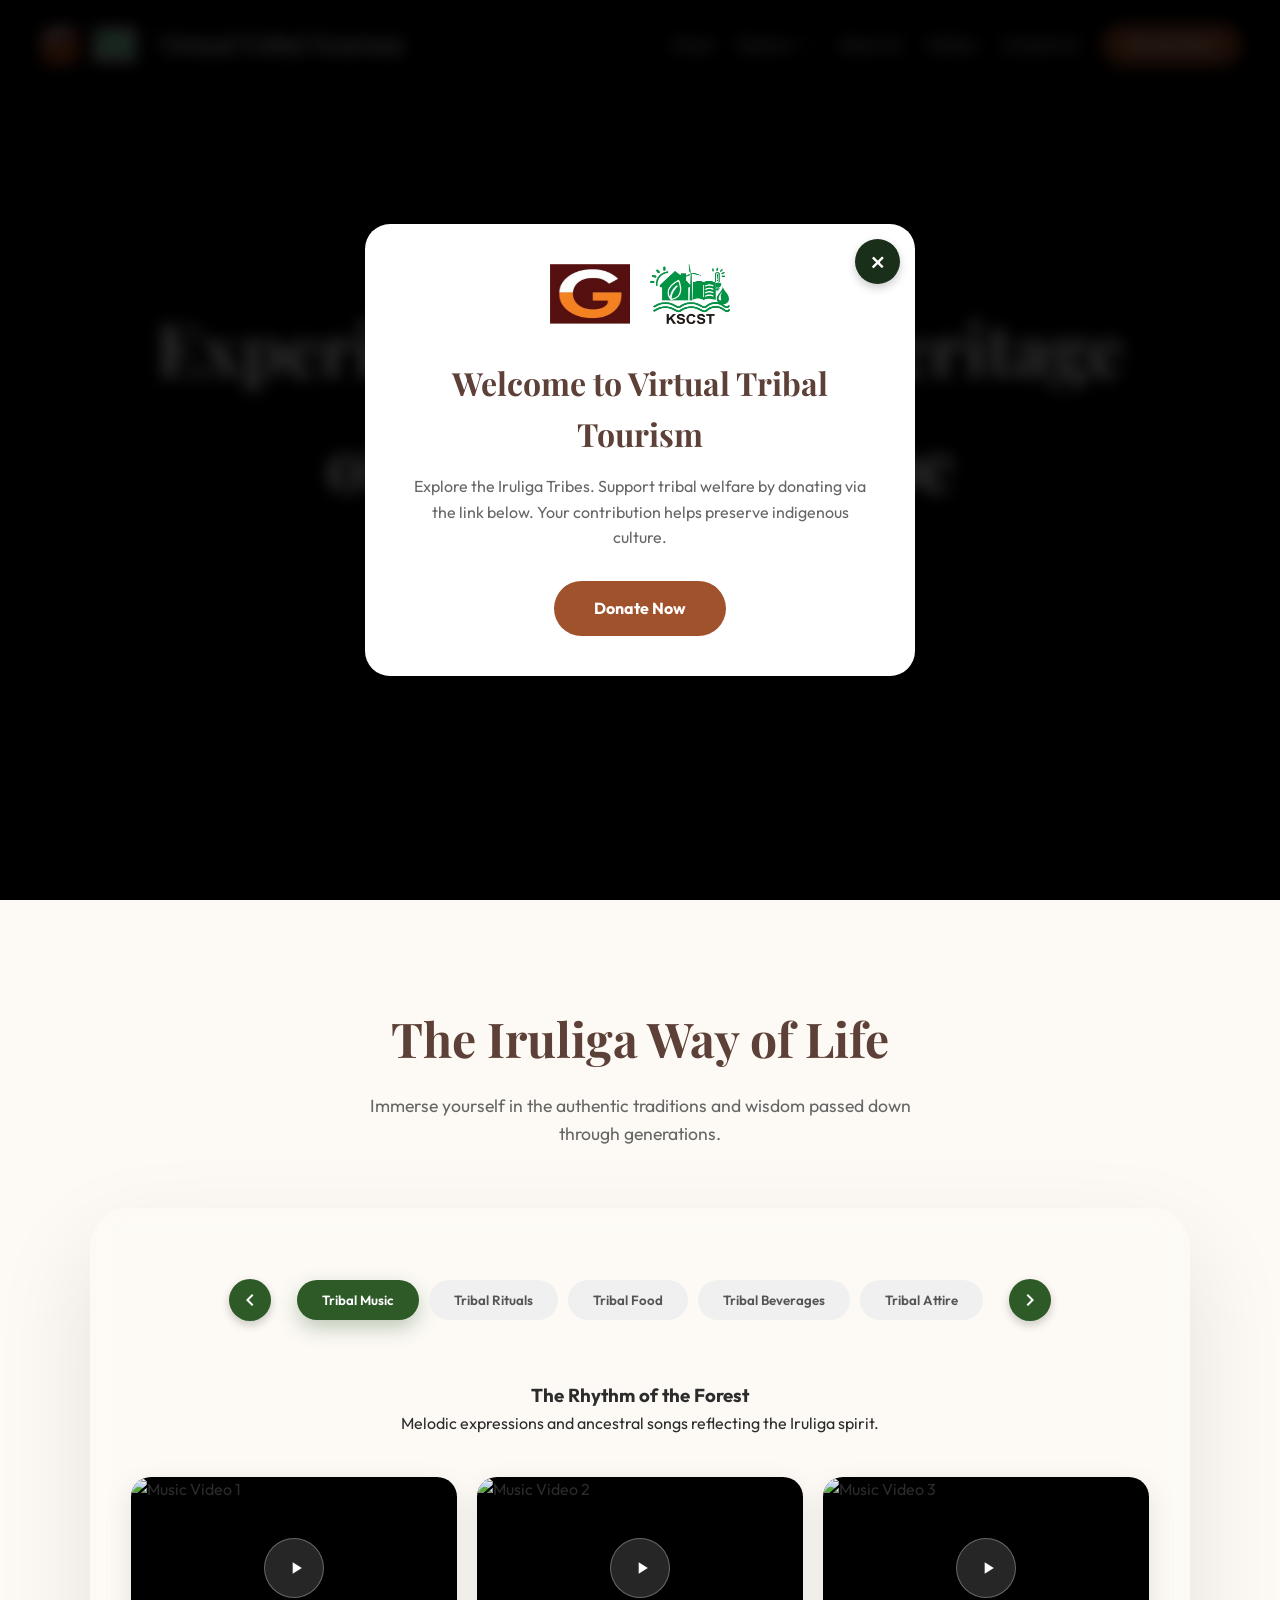
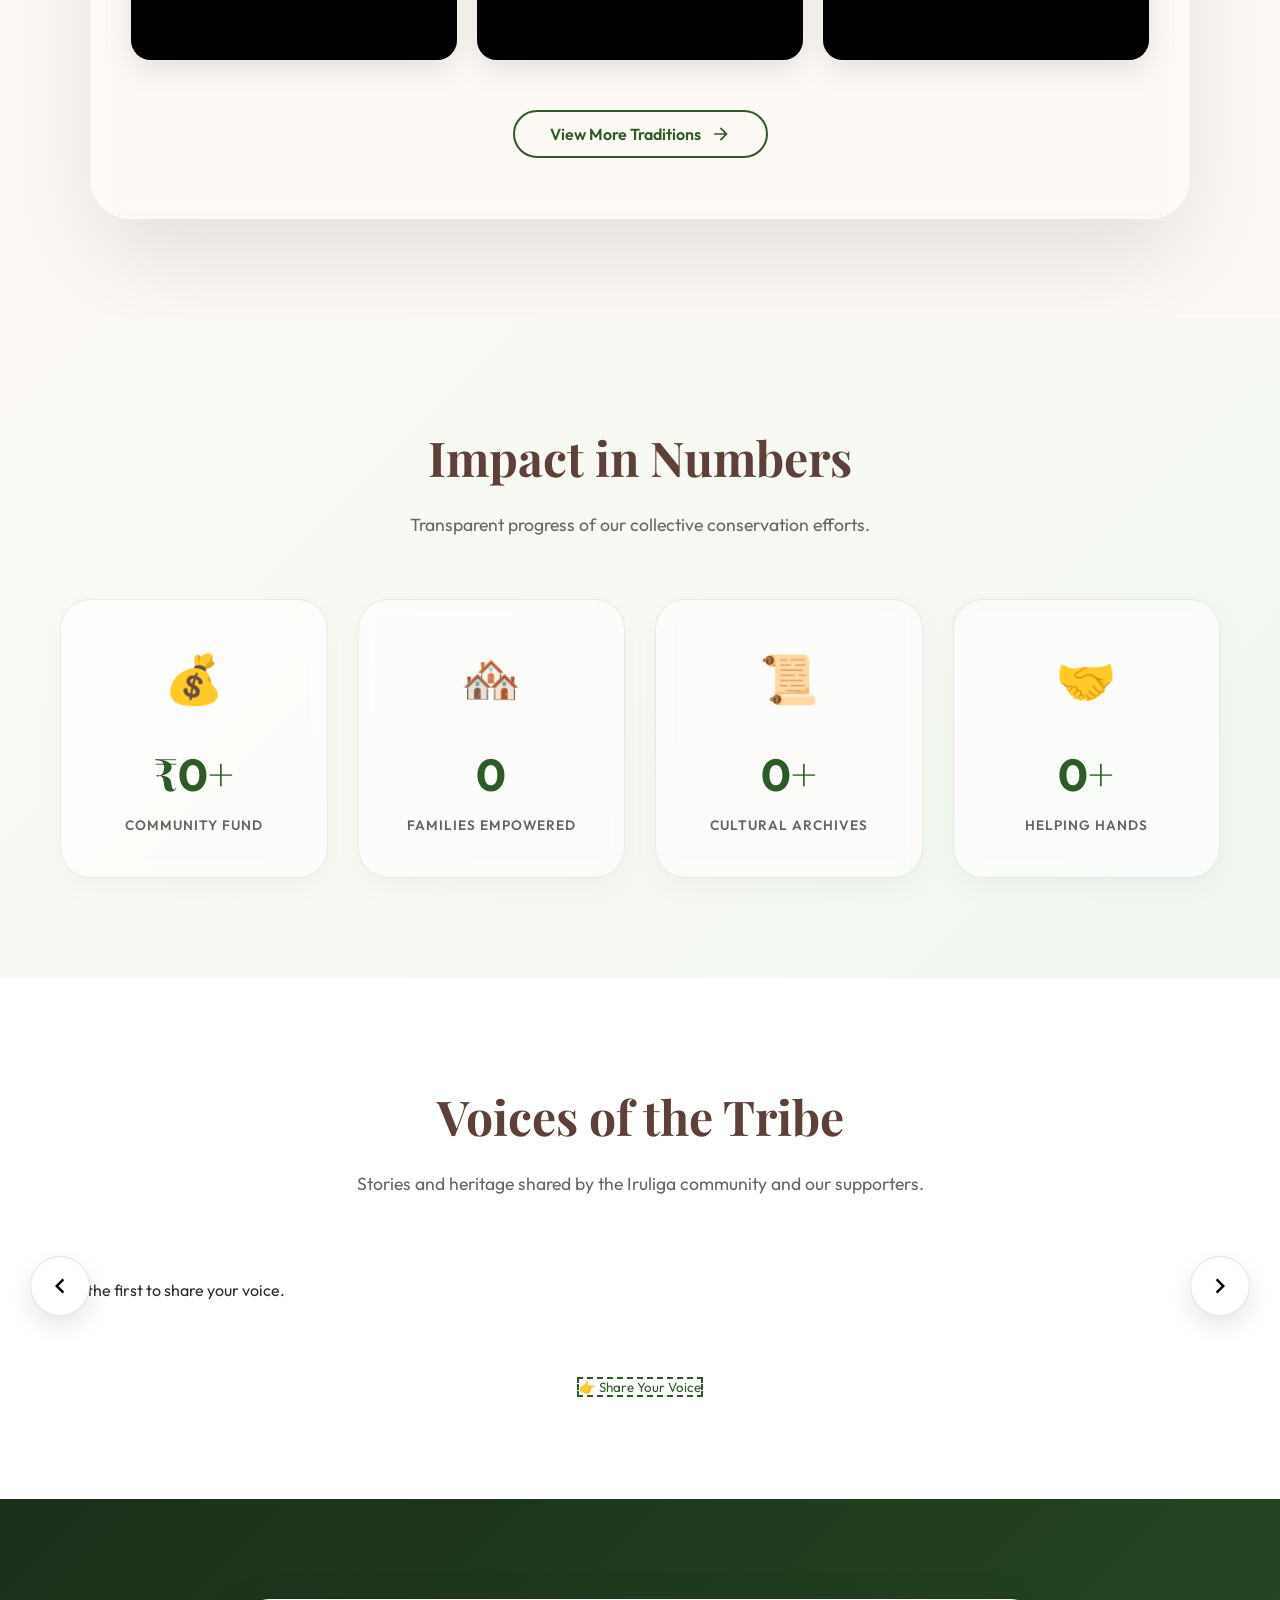
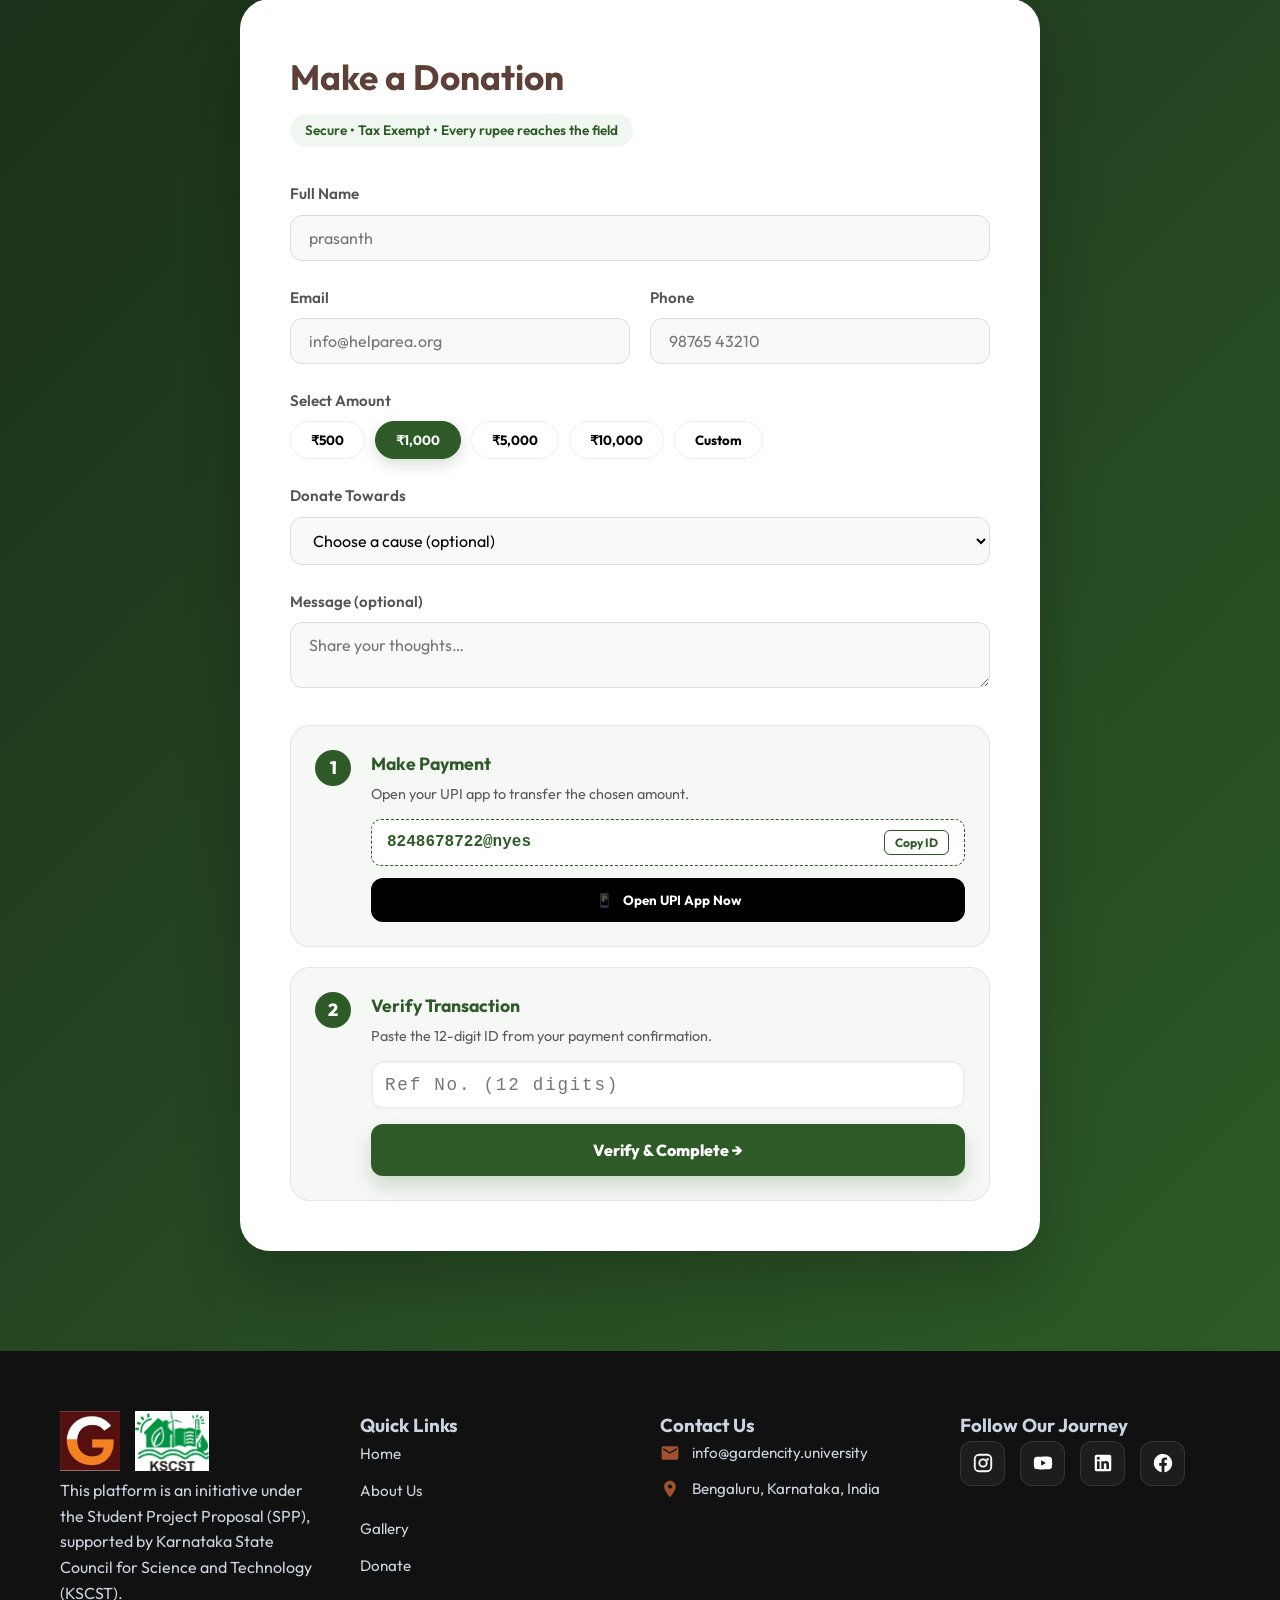
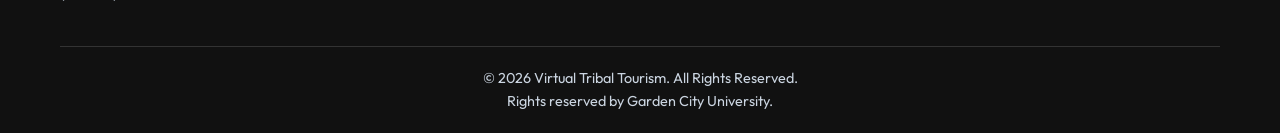
==== index.html @ d84ce69e "Remove skip link to main content Removed skip link for accessibility." ====
<!DOCTYPE html>
<html lang="en">

<head>
    <meta charset="UTF-8">
    <meta name="viewport" content="width=device-width, initial-scale=1.0">
    <title>Virtual Tribal Tourism | Explore Iruliga Tribe</title>
    <meta name="description"
        content="Discover the rich heritage, traditions, and lifestyle of the Iruliga Tribe. Support tribal welfare through our Virtual Tribal Tourism platform.">
    <meta http-equiv="Cache-Control" content="no-cache, no-store, must-revalidate">
    <meta http-equiv="Pragma" content="no-cache">
    <meta http-equiv="Expires" content="0">
    <!-- Google Fonts with Swap -->
    <link href="https://fonts.googleapis.com/css2?family=Outfit:wght@300;400;600;700;800&family=Playfair+Display:ital,wght@0,700;1,700&display=swap" rel="stylesheet">
    
    <link rel="canonical" href="https://virtual-tribal-tourism-5bb9n58zp.vercel.app/">
    <meta name="robots" content="index, follow">

    <!-- Structured Data for SEO -->
    <script type="application/ld+json">
    {
      "@context": "https://schema.org",
      "@type": "NonProfitOrganization",
      "name": "Virtual Tribal Tourism - Iruliga Tribe",
      "url": "https://virtual-tribal-tourism-5bb9n58zp.vercel.app/",
      "logo": "https://virtual-tribal-tourism-5bb9n58zp.vercel.app/gardencitylogo.jpeg",
      "description": "A cultural preservation initiative for the Iruliga Tribe. Experience traditions, music, and rituals through virtual tourism.",
      "contactPoint": {
        "@type": "ContactPoint",
        "telephone": "+91-80-12345678",
        "contactType": "Information and Support",
        "email": "info@gardencity.university"
      }
    }
    </script>

    <!-- Open Graph / Facebook -->
    <meta property="og:type" content="website">
    <meta property="og:url" content="https://virtual-tribal-tourism-5bb9n58zp.vercel.app/">
    <meta property="og:title" content="Virtual Tribal Tourism | Iruliga Tribe">
    <meta property="og:description"
        content="Discover the rich heritage and traditions of the Iruliga people. Preservation through tourism.">
    <meta property="og:image"
        content="https://images.unsplash.com/photo-1511497584788-876760111969?auto=format&fit=crop&q=80&w=1200">

    <!-- Twitter -->
    <meta property="twitter:card" content="summary_large_image">
    <meta property="twitter:title" content="Virtual Tribal Tourism | Iruliga Tribe">
    <meta property="twitter:description" content="Experience the tribal heritage of the Iruliga people.">

    <!-- CSS link -->
    <link rel="stylesheet" href="style.css">

    <!-- CSS link -->
    <link rel="stylesheet" href="style.css">

    <!-- Smooth Font Loading -->
    <link rel="preconnect" href="https://fonts.googleapis.com">
    <link rel="preconnect" href="https://fonts.gstatic.com" crossorigin>

    <!-- Performance: Preload Video Background -->
    <link rel="preload" href="intro.mp4" as="video" type="video/mp4">
</head>

<body>



    <!-- On Load Modal Popup -->
    <div class="modal-overlay" id="welcomeModal">
        <div class="modal">
            <button class="modal-close" onclick="closeModal()" aria-label="Close welcome modal">&times;</button>
            <div class="modal-logos">
                <a href="https://www.gardencity.university/" target="_blank" rel="noopener"><img
                        src="gardencitylogo.jpeg" alt="Garden City University" width="80" height="80"></a>
                <a href="https://www.kscst.org.in/spp.html" target="_blank" rel="noopener"><img src="kscst_eng_logo.jpg"
                        alt="KSCST Logo" width="80" height="80"></a>
            </div>
            <h2>Welcome to Virtual Tribal Tourism</h2>
            <p>Explore the Iruliga Tribes. Support tribal welfare by donating via the link below. Your contribution
                helps preserve indigenous culture.</p>
            <a href="#donate" class="pay-btn btn-clay" onclick="closeModal()">Donate Now</a>
        </div>
    </div>

    <!-- Sticky Navigation -->
    <nav id="navbar">
        <div class="nav-content">
            <div class="logos">
                <a href="https://www.gardencity.university/" target="_blank" rel="noopener"><img
                        src="gardencitylogo.jpeg" alt="GCU Logo" width="40" height="40"></a>
                <a href="https://www.kscst.org.in/spp.html" target="_blank" rel="noopener"><img src="kscst_eng_logo.jpg"
                        alt="KSCST Logo" width="40" height="40"></a>
                <span class="brand-name">Virtual Tribal Tourism</span>
            </div>

            <div class="menu-toggle" onclick="toggleMenu()" aria-label="Toggle navigation menu">
                <span></span>
                <span></span>
                <span></span>
            </div>

            <ul class="nav-links" id="navLinks">
                <li class="close-li"><button class="menu-close" onclick="toggleMenu()" aria-label="Close navigation menu">&times;</button></li>
                <li><a href="#home">Home</a></li>
                <li class="dropdown">
                    <a href="#explore" class="dropbtn">Explore <svg class="chevron-icon" viewBox="0 0 24 24">
                            <path d="M7 10l5 5 5-5z" />
                        </svg></a>
                    <ul class="dropdown-content">
                        <li><a href="#music">Tribal Music</a></li>
                        <li><a href="#rituals">Tribal Rituals</a></li>
                        <li><a href="#food">Tribal Food</a></li>
                        <li><a href="#beverages">Tribal Beverages</a></li>
                        <li><a href="#attire">Tribal Attire</a></li>
                    </ul>
                </li>
                <li><a href="about.html">About Us</a></li>
                <li><a href="media.html">Gallery</a></li>
                <li><a href="contact.html">Contact Us</a></li>
                <li><a href="#donate" class="donate-btn">Donate Now</a></li>
            </ul>
        </div>
    </nav>

    <main id="main-content">
        <!-- Hero Section -->
    <section class="hero" id="home">
        <div class="hero-bg">
            <video autoplay muted loop poster="https://images.unsplash.com/photo-1511497584788-876760111969?auto=format&fit=crop&q=80&w=1600" class="bg-video" title="Introductory video of the Iruliga Tribe" playsinline webkit-playsinline>
                <source src="intro.mp4" type="video/mp4">
                <track kind="captions" src="" srclang="en" label="English">
                Your browser does not support the video tag.
            </video>
        </div>
        <div class="hero-overlay"></div>
        <div class="hero-content container">
            <h1>Experience the Rich Heritage <br> of the Iruliga Tribe</h1>
            <div class="hero-btns">
                <a href="#explore" class="cta-btn">Explore Now</a>
                <a href="#donate" class="cta-btn btn-clay">Donate Now</a>
            </div>
        </div>
    </section>

    <!-- Main Content Section -->
    <section id="explore">
        <div class="container">
            <div class="section-title">
                <h2>The Iruliga Way of Life</h2>
                <p>Immerse yourself in the authentic traditions and wisdom passed down through generations.</p>
            </div>

            <div class="content-sections">
                <!-- Tab Controls -->
                <div class="tabs-wrapper">
                    <button class="scroll-btn prev" onclick="scrollTabs(-1)" aria-label="Previous tab">
                        <svg viewBox="0 0 24 24">
                            <path d="M15.41 7.41L14 6l-6 6 6 6 1.41-1.41L10.83 12z" />
                        </svg>
                    </button>
                    <div class="tabs-nav">
                        <button class="tab-btn active" data-tab="music">Tribal Music</button>
                        <button class="tab-btn" data-tab="rituals">Tribal Rituals</button>
                        <button class="tab-btn" data-tab="food">Tribal Food</button>
                        <button class="tab-btn" data-tab="beverages">Tribal Beverages</button>
                        <button class="tab-btn" data-tab="attire">Tribal Attire</button>
                    </div>
                    <button class="scroll-btn next" onclick="scrollTabs(1)" aria-label="Next tab">
                        <svg viewBox="0 0 24 24">
                            <path d="M10 6L8.59 7.41 13.17 12l-4.58 4.59L10 18l6-6z" />
                        </svg>
                    </button>
                </div>

                <!-- Tab Panels -->
                <!-- Music -->
                <div class="tab-panel active" id="music">
                    <div class="panel-info">
                        <h3>The Rhythm of the Forest</h3>
                        <p>Melodic expressions and ancestral songs reflecting the Iruliga spirit.</p>
                    </div>
                    <div class="video-grid">
                        <div class="video-card" onclick="openVideo('https://www.youtube.com/watch?v=KxgH8RIH52U')">
                            <img loading="lazy" src="https://img.youtube.com/vi/KxgH8RIH52U/maxresdefault.jpg"
                                alt="Music Video 1">
                            <div class="video-overlay">
                                <div class="play-icon"><svg viewBox="0 0 24 24">
                                        <path d="M8 5v14l11-7z" />
                                    </svg></div>
                            </div>
                        </div>
                        <div class="video-card" onclick="openVideo('https://www.youtube.com/watch?v=ZblUk5a-Mts')">
                            <img loading="lazy" src="https://img.youtube.com/vi/ZblUk5a-Mts/maxresdefault.jpg"
                                alt="Music Video 2">
                            <div class="video-overlay">
                                <div class="play-icon"><svg viewBox="0 0 24 24">
                                        <path d="M8 5v14l11-7z" />
                                    </svg></div>
                            </div>
                        </div>
                        <div class="video-card" onclick="openVideo('https://www.youtube.com/watch?v=W0tQSITfiQo')">
                            <img loading="lazy" src="https://img.youtube.com/vi/W0tQSITfiQo/maxresdefault.jpg"
                                alt="Music Video 3">
                            <div class="video-overlay">
                                <div class="play-icon"><svg viewBox="0 0 24 24">
                                        <path d="M8 5v14l11-7z" />
                                    </svg></div>
                            </div>
                        </div>
                    </div>
                    <div class="view-more-container">
                        <button class="view-more-btn" onclick="window.location.href='media.html'">View
                            More Traditions <svg viewBox="0 0 24 24">
                                <path d="M12 4l-1.41 1.41L16.17 11H4v2h12.17l-5.58 5.59L12 20l8-8z" />
                            </svg></button>
                    </div>
                </div>

                <!-- Rituals -->
                <div class="tab-panel" id="rituals">
                    <div class="panel-info">
                        <h3>Sacred Ceremonies</h3>
                        <p>Traditional practices and sacred ceremonies that define the tribal identity.</p>
                    </div>
                    <div class="video-grid">
                        <div class="video-card" onclick="openVideo('https://www.youtube.com/watch?v=I8Hhpqpnipk')">
                            <img loading="lazy" src="https://img.youtube.com/vi/I8Hhpqpnipk/maxresdefault.jpg"
                                alt="Ritual Video 1">
                            <div class="video-overlay">
                                <div class="play-icon"><svg viewBox="0 0 24 24">
                                        <path d="M8 5v14l11-7z" />
                                    </svg></div>
                            </div>
                        </div>
                        <div class="video-card" onclick="openVideo('https://www.youtube.com/watch?v=6T3RRvg8hGI')">
                            <img loading="lazy" src="https://img.youtube.com/vi/6T3RRvg8hGI/maxresdefault.jpg"
                                alt="Ritual Video 2">
                            <div class="video-overlay">
                                <div class="play-icon"><svg viewBox="0 0 24 24">
                                        <path d="M8 5v14l11-7z" />
                                    </svg></div>
                            </div>
                        </div>
                        <div class="video-card" onclick="openVideo('https://www.youtube.com/watch?v=xcHV-S2Pcg0')">
                            <img loading="lazy" src="https://img.youtube.com/vi/xcHV-S2Pcg0/maxresdefault.jpg"
                                alt="Ritual Video 3">
                            <div class="video-overlay">
                                <div class="play-icon"><svg viewBox="0 0 24 24">
                                        <path d="M8 5v14l11-7z" />
                                    </svg></div>
                            </div>
                        </div>
                    </div>
                    <div class="view-more-container">
                        <button class="view-more-btn" onclick="window.location.href='media.html'">View
                            More Rituals <svg viewBox="0 0 24 24">
                                <path d="M12 4l-1.41 1.41L16.17 11H4v2h12.17l-5.58 5.59L12 20l8-8z" />
                            </svg></button>
                    </div>
                </div>

                <!-- Food -->
                <div class="tab-panel" id="food">
                    <div class="panel-info">
                        <h3>Forest-Sourced Culinary Traditions</h3>
                        <p>Discover the organic and forest-sourced culinary traditions of the Iruliga people.</p>
                    </div>
                    <div class="video-grid">
                        <div class="video-card" onclick="openVideo('https://www.youtube.com/watch?v=WE5OulbdJE4')">
                            <img loading="lazy" src="https://img.youtube.com/vi/WE5OulbdJE4/maxresdefault.jpg"
                                alt="Food Video 1">
                            <div class="video-overlay">
                                <div class="play-icon"><svg viewBox="0 0 24 24">
                                        <path d="M8 5v14l11-7z" />
                                    </svg></div>
                            </div>
                        </div>
                        <div class="video-card" onclick="openVideo('https://www.youtube.com/watch?v=Liwcz_vRtTM')">
                            <img loading="lazy" src="https://img.youtube.com/vi/Liwcz_vRtTM/maxresdefault.jpg"
                                alt="Food Video 2">
                            <div class="video-overlay">
                                <div class="play-icon"><svg viewBox="0 0 24 24">
                                        <path d="M8 5v14l11-7z" />
                                    </svg></div>
                            </div>
                        </div>
                        <div class="video-card" onclick="openVideo('https://www.youtube.com/watch?v=8vJJXqzweBc')">
                            <img loading="lazy" src="https://img.youtube.com/vi/8vJJXqzweBc/maxresdefault.jpg"
                                alt="Food Video 3">
                            <div class="video-overlay">
                                <div class="play-icon"><svg viewBox="0 0 24 24">
                                        <path d="M8 5v14l11-7z" />
                                    </svg></div>
                            </div>
                        </div>
                    </div>
                    <div class="view-more-container">
                        <button class="view-more-btn" onclick="window.location.href='media.html'">View
                            More Traditions <svg viewBox="0 0 24 24">
                                <path d="M12 4l-1.41 1.41L16.17 11H4v2h12.17l-5.58 5.59L12 20l8-8z" />
                            </svg></button>
                    </div>
                </div>

                <!-- Beverages -->
                <div class="tab-panel" id="beverages">
                    <div class="panel-info">
                        <h3>Traditional Drinks</h3>
                        <p>Unique traditional drinks and their significance in communal gatherings.</p>
                    </div>
                    <div class="video-grid">
                        <div class="video-card" onclick="openVideo('https://www.youtube.com/watch?v=WE5OulbdJE4')">
                            <img loading="lazy" src="https://img.youtube.com/vi/WE5OulbdJE4/hqdefault.jpg"
                                alt="Beverage Video 1">
                            <div class="video-overlay">
                                <div class="play-icon"><svg viewBox="0 0 24 24">
                                        <path d="M8 5v14l11-7z" />
                                    </svg></div>
                            </div>
                        </div>
                        <div class="video-card" onclick="openVideo('https://www.youtube.com/watch?v=Liwcz_vRtTM')">
                            <img loading="lazy" src="https://img.youtube.com/vi/Liwcz_vRtTM/hqdefault.jpg"
                                alt="Beverage Video 2">
                            <div class="video-overlay">
                                <div class="play-icon"><svg viewBox="0 0 24 24">
                                        <path d="M8 5v14l11-7z" />
                                    </svg></div>
                            </div>
                        </div>
                    </div>
                    <div class="view-more-container">
                        <button class="view-more-btn" onclick="window.location.href='media.html'">View
                            More Beverages <svg viewBox="0 0 24 24">
                                <path d="M12 4l-1.41 1.41L16.17 11H4v2h12.17l-5.58 5.59L12 20l8-8z" />
                            </svg></button>
                    </div>
                </div>

                <!-- Attire -->
                <div class="tab-panel" id="attire">
                    <div class="panel-info">
                        <h3>Handcrafted Patterns</h3>
                        <p>Handcrafted clothing and the stories behind the intricate tribal patterns.</p>
                    </div>
                    <div class="video-grid">
                        <div class="video-card" onclick="openVideo('https://www.youtube.com/watch?v=A-uEJR9XL_c')">
                            <img loading="lazy" src="https://img.youtube.com/vi/A-uEJR9XL_c/maxresdefault.jpg"
                                alt="Attire Video">
                            <div class="video-overlay">
                                <div class="play-icon"><svg viewBox="0 0 24 24">
                                        <path d="M8 5v14l11-7z" />
                                    </svg></div>
                            </div>
                        </div>
                    </div>
                    <div class="view-more-container">
                        <button class="view-more-btn" onclick="window.location.href='media.html'">View
                            More Styles <svg viewBox="0 0 24 24">
                                <path d="M12 4l-1.41 1.41L16.17 11H4v2h12.17l-5.58 5.59L12 20l8-8z" />
                            </svg></button>
                    </div>
                </div>
            </div>
        </div>
    </section>

    <!-- Impact Stats Section -->
    <section class="impact-section" id="impact">
        <div class="container">
            <div class="section-title">
                <h2>Impact in Numbers</h2>
                <p>Transparent progress of our collective conservation efforts.</p>
            </div>
            
            <div class="stats-grid">
                <!-- Funds Raised -->
                <div class="stat-card">
                    <div class="stat-icon">💰</div>
                    <div class="stat-value">₹<span class="counter" id="stat-funds" data-target="50000">0</span>+</div>
                    <div class="stat-label">Community Fund</div>
                </div>

                <!-- Families Supported -->
                <div class="stat-card">
                    <div class="stat-icon">🏘️</div>
                    <div class="stat-value"><span class="counter" id="stat-families" data-target="120">0</span></div>
                    <div class="stat-label">Families Empowered</div>
                </div>

                <!-- Media Assets -->
                <div class="stat-card">
                    <div class="stat-icon">📜</div>
                    <div class="stat-value"><span class="counter" id="stat-media" data-target="850">0</span>+</div>
                    <div class="stat-label">Cultural Archives</div>
                </div>

                <!-- Volunteers -->
                <div class="stat-card">
                    <div class="stat-icon">🤝</div>
                    <div class="stat-value"><span class="counter" id="stat-volunteers" data-target="35">0</span>+</div>
                    <div class="stat-label">Helping Hands</div>
                </div>
            </div>
        </div>
    </section>

    <!-- Voices of the Tribe Section -->
    <section class="testimonials-section" id="testimonials">
        <div class="container">
            <div class="section-title">
                <h2>Voices of the Tribe</h2>
                <p>Stories and heritage shared by the Iruliga community and our supporters.</p>
            </div>

            <div class="testimonial-wrapper">
                <button class="t-control prev" onclick="scrollTestimonials(-1)" aria-label="Previous story">
                    <svg viewBox="0 0 24 24"><path d="M15.41 7.41L14 6l-6 6 6 6 1.41-1.41L10.83 12z"/></svg>
                </button>
                
                <div class="testimonial-grid" id="testimonialContainer">
                    <!-- Dynamic Testimonials Load Here -->
                    <div class="loading-placeholder">Be the first to share your voice.</div>
                </div>

                <button class="t-control next" onclick="scrollTestimonials(1)" aria-label="Next story">
                    <svg viewBox="0 0 24 24"><path d="M10 6L8.59 7.41 13.17 12l-4.58 4.59L10 18l6-6z"/></svg>
                </button>
            </div>

            <div class="testimonial-actions">
                <button class="cta-btn secondary-btn" onclick="openTestimonialModal()">👉 Share Your Voice</button>
            </div>
        </div>
    </section>

    <!-- Donation Section -->
    <section id="donate" class="donation">
        <div class="container">
            <div class="donation-wrapper">
                <!-- Form Side -->
                <div class="donation-form-card">
                    <div class="form-header">
                        <h2>Make a Donation</h2>
                        <div class="form-badge">Secure • Tax Exempt • Every rupee reaches the field</div>
                    </div>

                    <form id="donationForm">
                        <div class="form-group">
                            <label>Full Name</label>
                            <input type="text" placeholder="prasanth" required>
                        </div>

                        <div class="form-row">
                            <div class="form-group">
                                <label>Email</label>
                                <input type="email" placeholder="info@helparea.org" required>
                            </div>
                            <div class="form-group">
                                <label>Phone</label>
                                <input type="tel" placeholder="98765 43210" required>
                            </div>
                        </div>

                        <div class="form-group">
                            <label>Select Amount</label>
                            <div class="amount-presets">
                                <button type="button" class="amount-btn" onclick="setAmount(500)">₹500</button>
                                <button type="button" class="amount-btn active"
                                    onclick="setAmount(1000)">₹1,000</button>
                                <button type="button" class="amount-btn" onclick="setAmount(5000)">₹5,000</button>
                                <button type="button" class="amount-btn" onclick="setAmount(10000)">₹10,000</button>
                                <button type="button" class="amount-btn" onclick="toggleCustomAmount()">Custom</button>
                            </div>
                            <input type="number" id="customAmountInput" placeholder="Or enter amount (₹)"
                                class="custom-amount-field">
                        </div>

                        <div class="form-group">
                            <label>Donate Towards</label>
                            <select title="Choose a donation cause">
                                <option value="">Choose a cause (optional)</option>
                                <option value="education">Tribal Education</option>
                                <option value="culture">Cultural Preservation</option>
                                <option value="livelihood">Community Livelihood</option>
                            </select>
                        </div>

                        <div class="form-group">
                            <label>Message (optional)</label>
                            <textarea placeholder="Share your thoughts…"></textarea>
                        </div>

                        <div class="payment-flow-container">
                            <!-- Step A: Immediate Payment -->
                            <div class="step-card">
                                <div class="step-icon">1</div>
                                <div class="step-body">
                                    <h4>Make Payment</h4>
                                    <p>Open your UPI app to transfer the chosen amount.</p>
                                    <div class="upi-display-box">
                                        <span id="upiIdText">8248678722@nyes</span>
                                        <button type="button" class="copy-btn" onclick="copyUPI()">Copy ID</button>
                                    </div>
                                    <button type="button" class="pay-app-btn" onclick="openPaymentApp()">
                                        <span>📱</span> Open UPI App Now
                                    </button>
                                </div>
                            </div>

                            <!-- Step B: Verification -->
                            <div class="step-card">
                                <div class="step-icon">2</div>
                                <div class="step-body">
                                    <h4>Verify Transaction</h4>
                                    <p>Paste the 12-digit ID from your payment confirmation.</p>
                                    <div class="form-group mini">
                                        <input type="text" id="txnId" placeholder="Ref No. (12 digits)" maxlength="12"
                                            required title="Transaction ID">
                                    </div>
                                    <button type="submit" class="submit-proof-btn">Verify & Complete →</button>
                                </div>
                            </div>
                        </div>
                    </form>
                </div>

            </div>
        </div>
        </div>
    </section>

    <!-- Footer -->
    <footer>
        <div class="container">
            <div class="footer-content">
                <div class="footer-brand">
                    <div class="footer-logo">
                        <a href="https://www.gardencity.university/" target="_blank" rel="noopener"><img
                                src="gardencitylogo.jpeg" alt="GCU Logo"></a>
                        <a href="https://www.kscst.org.in/spp.html" target="_blank" rel="noopener"><img
                                src="kscst_eng_logo.jpg" alt="KSCST Logo"></a>
                    </div>
                    <p>This platform is an initiative under the Student Project Proposal (SPP), supported by Karnataka
                        State Council for Science and Technology (KSCST).</p>
                </div>

                <div class="footer-links">
                    <h3>Quick Links</h3>
                    <ul>
                        <li><a href="#home">Home</a></li>
                        <li><a href="about.html">About Us</a></li>
                        <li><a href="media.html">Gallery</a></li>
                        <li><a href="#donate">Donate</a></li>
                    </ul>
                </div>

                <div class="footer-links">
                    <h3>Contact Us</h3>
                    <ul class="contact-list">
                        <li>
                            <svg class="contact-icon" viewBox="0 0 24 24">
                                <path
                                    d="M20 4H4c-1.1 0-1.99.9-1.99 2L2 18c0 1.1.9 2 2 2h16c1.1 0 2-.9 2-2V6c0-1.1-.9-2-2-2zm0 4l-8 5-8-5V6l8 5 8-5v2z" />
                            </svg>
                            <span id="footerEmail">info@gardencity.university</span>
                        </li>
                        <li>
                            <svg class="contact-icon" viewBox="0 0 24 24">
                                <path
                                    d="M12 2C8.13 2 5 5.13 5 9c0 5.25 7 13 7 13s7-7.75 7-13c0-3.87-3.13-7-7-7zm0 9.5c-1.38 0-2.5-1.12-2.5-2.5s1.12-2.5 2.5-2.5 2.5 1.12 2.5 2.5-1.12 2.5-2.5 2.5z" />
                            </svg>
                            <span id="footerLocation">Bengaluru, Karnataka, India</span>
                        </li>
                    </ul>
                </div>

                <div class="footer-social">
                    <h3>Follow Our Journey</h3>
                    <div class="social-icons">
                        <a href="https://instagram.com/" id="socialInsta" class="social-btn" target="_blank"
                            rel="noopener" aria-label="Instagram">
                            <svg viewBox="0 0 24 24">
                                <path
                                    d="M7.8 2h8.4C19.4 2 22 4.6 22 7.8v8.4a5.8 5.8 0 0 1-5.8 5.8H7.8C4.6 22 2 19.4 2 16.2V7.8A5.8 5.8 0 0 1 7.8 2m-.2 2A3.6 3.6 0 0 0 4 7.6v8.8A3.6 3.6 0 0 0 7.6 20h8.8a3.6 3.6 0 0 0 3.6-3.6V7.6A3.6 3.6 0 0 0 16.4 4H7.6m4.4 3a5 5 0 0 1 5 5 5 5 0 0 1-5 5 5 5 0 0 1-5-5 5 5 0 0 1 5-5m0 2a3 3 0 0 0-3 3 3 3 0 0 0 3 3 3 3 0 0 0 3-3 3 3 0 0 0-3-3m5-2.5a1.25 1.25 0 0 1 1.25 1.25A1.25 1.25 0 0 1 17 9.5a1.25 1.25 0 0 1-1.25-1.25A1.25 1.25 0 0 1 17 6.5z" />
                            </svg>
                        </a>
                        <a href="https://youtube.com/" id="socialYoutube" class="social-btn"
                            target="_blank" rel="noopener" aria-label="YouTube">
                            <svg viewBox="0 0 24 24">
                                <path
                                    d="M10 15l5.19-3L10 9v6m11.56-7.83c.13.47.22 1.1.28 1.9.07.8.1 1.49.1 2.09L22 12c0 2.19-.16 3.8-.44 4.83-.25.9-.83 1.48-1.73 1.73-.47.13-1.33.22-2.65.28-1.3.07-2.49.1-3.59.1L12 19c-4.19 0-6.8-.16-7.83-.44-.9-.25-1.48-.83-1.73-1.73-.13-.47-.22-1.1-.28-1.9-.07-.8-.1-1.49-.1-2.09L2 12c0-2.19.16-3.8.44-4.83.25-.9.83-1.48 1.73-1.73.47-.13 1.33-.22 2.65-.28 1.3-.07 2.49-.1 3.59-.1L12 5c4.19 0 6.8.16 7.83.44.9.25 1.48.83 1.73 1.73z" />
                            </svg>
                        </a>
                        <a href="https://linkedin.com/" id="socialLinkedin" class="social-btn"
                            target="_blank" rel="noopener" aria-label="LinkedIn">
                            <svg viewBox="0 0 24 24">
                                <path
                                    d="M19 3a2 2 0 0 1 2 2v14a2 2 0 0 1-2 2H5a2 2 0 0 1-2-2V5a2 2 0 0 1 2-2h14m-.5 15.5v-5.3a3.26 3.26 0 0 0-3.26-3.26c-.85 0-1.84.52-2.32 1.3v-1.11h-2.79v8.37h2.79v-4.93c0-.77.62-1.4 1.39-1.4a1.4 1.4 0 0 1 1.4 1.4v4.93h2.79M6.88 8.56a1.68 1.68 0 0 0 1.68-1.68c0-.93-.75-1.69-1.68-1.69a1.69 1.69 0 0 0-1.69 1.69c0 .93.76 1.68 1.69 1.68m1.39 9.94v-8.37H5.5v8.37h2.77z" />
                            </svg>
                        </a>
                        <a href="https://facebook.com/" id="socialFB" class="social-btn" target="_blank"
                            rel="noopener" aria-label="Facebook">
                            <svg viewBox="0 0 24 24">
                                <path
                                    d="M12 2.04c-5.5 0-10 4.49-10 10.02 0 5 3.66 9.15 8.44 9.9V14.99H7.9V12.06H10.44V9.8c0-2.51 1.49-3.89 3.78-3.89 1.09 0 2.24.2 2.24.2v2.46h-1.26c-1.24 0-1.63.77-1.63 1.56v1.87h2.78l-.45 2.93h-2.33v7.07c4.78-.75 8.44-4.85 8.44-9.85 0-5.53-4.5-10.02-10-10.02z" />
                            </svg>
                        </a>
                    </div>
                </div>
            </div>

            <div class="footer-bottom">
                &copy; 2026 <span id="copyrightName">Virtual Tribal Tourism</span>. All Rights Reserved. <br>
                <span>Rights reserved by Garden City University.</span>
            </div>
        </div>
    </footer>

    <!-- Creative Payment Success Overlay -->
    <div class="success-overlay" id="paymentSuccess">
        <div class="success-card">
            <div class="success-icon-wrapper">
                <div class="checkmark-circle">
                    <div class="checkmark draw"></div>
                </div>
            </div>
            <h2>Donation Successful!</h2>
            <p>Your contribution to the Iruliga Tribe has been recorded. We are verified and making an impact together.</p>
            <div class="confetti-container" id="confetti"></div>
            <button class="close-success-btn" onclick="closeSuccess()">Continue Exploring</button>
        </div>
    </div>

    <!-- Testimonial Submission Modal -->
    <div class="t-modal" id="testimonialModal">
        <div class="t-modal-content glass">
            <button class="close-modal" onclick="closeTestimonialModal()">&times;</button>
            <div class="t-modal-header">
                <h2>Share Your Voice</h2>
                <p>Help us preserve and celebrate the Iruliga culture by sharing your experience or story.</p>
            </div>
            <form id="testimonialForm" onsubmit="handleTestimonialSubmit(event)">
                <div class="form-group">
                    <label for="t-name">Your Name</label>
                    <input type="text" id="t-name" placeholder="Name" required>
                </div>
                <div class="form-group">
                    <label for="t-role">Your Role</label>
                    <input type="text" id="t-role" placeholder="e.g. Iruliga Elder, Local Resident" required>
                </div>
                <div class="form-group">
                    <label for="t-photo">Photo URL (Optional)</label>
                    <input type="url" id="t-photo" placeholder="https://example.com/photo.jpg">
                </div>
                <div class="form-group">
                    <label for="t-message">Your Story / Message</label>
                    <textarea id="t-message" rows="4" placeholder="How has this culture impacted you?" required></textarea>
                </div>
                <button type="submit" class="submit-btn" id="t-submitBtn">Submit Story</button>
            </form>
        </div>
    </div>

    <!-- Full Story Reader Modal -->
    <div class="t-modal" id="testimonialReaderModal">
        <div class="t-modal-content glass">
            <button class="close-modal" onclick="closeReaderModal()">&times;</button>
            <div id="readerAuthor" class="t-author mb-25"></div>
            <div id="readerContent" class="t-content reader-full-content"></div>
        </div>
    </div>

    <!-- External Dependencies & Config (Moved here to eliminate render-blocking) -->
    <script src="https://cdn.jsdelivr.net/npm/@supabase/supabase-js@2"></script>
    <script src="payment_config.js"></script>
    <script src="script.js"></script>
</body>

</html>
---- style.css ----
/* 
    Virtual Tribal Tourism - Iruliga Tribe
    Theme: Modern, Culturally Immersive, Earthy
*/

@import url('https://fonts.googleapis.com/css2?family=Outfit:wght@300;400;600;700&family=Playfair+Display:wght@700&display=swap');

:root {
    --primary-green: #2d5a27;
    --secondary-brown: #5d4037;
    --clay-accent: #a0522d;
    --earth-sand: #fdfaf5;
    --deep-forest: #1a2f1a;
    --glass-bg: rgba(255, 255, 255, 0.08);
    --glass-border: rgba(255, 255, 255, 0.15);
    --glass-effect: blur(16px) saturate(200%);
    --text-dark: #2c2c2c;
    --text-light: #ffffff;
    --transition-smooth: all 0.6s cubic-bezier(0.23, 1, 0.32, 1);
}

* {
    margin: 0;
    padding: 0;
    box-sizing: border-box;
    font-family: 'Outfit', sans-serif;
}

html {
    scroll-behavior: smooth;
}

body {
    background-color: var(--earth-sand);
    color: var(--text-dark);
    line-height: 1.6;
    overflow-x: hidden;
}

/* --- Layout Containers --- */
.container {
    max-width: 1200px;
    margin: 0 auto;
    padding: 0 20px;
}

section {
    padding: 100px 0;
}

/* --- Navigation --- */
nav {
    position: fixed;
    top: 0;
    width: 100%;
    z-index: 1000;
    background: transparent;
    transition: var(--transition-smooth);
    padding: 20px 0;
}

nav.sticky {
    background: rgba(45, 90, 39, 0.95);
    -webkit-backdrop-filter: blur(10px);
    backdrop-filter: blur(10px);
    padding: 10px 0;
    box-shadow: 0 4px 30px rgba(0, 0, 0, 0.1);
}

.nav-content {
    display: flex;
    justify-content: space-between;
    align-items: center;
    max-width: 1400px;
    margin: 0 auto;
    padding: 0 40px;
}

.logos {
    display: flex;
    gap: 15px;
    align-items: center;
}

.logos a {
    display: flex;
    transition: var(--transition-smooth);
}

.logos a:hover {
    transform: scale(1.05);
}

.logos img {
    height: 50px;
    object-fit: contain;
    filter: drop-shadow(0 2px 4px rgba(0, 0, 0, 0.2));
}

.brand-name {
    color: white;
    font-weight: 700;
    font-size: 1.4rem;
    margin-left: 10px;
    letter-spacing: 0.5px;
    font-family: 'Playfair Display', serif;
}

.nav-links {
    display: flex;
    gap: 25px;
    align-items: center;
    list-style: none;
}

.nav-links a {
    text-decoration: none;
    color: var(--text-light);
    font-weight: 500;
    font-size: 0.95rem;
    transition: var(--transition-smooth);
    opacity: 0.9;
}

.nav-links a:hover {
    color: var(--clay-accent);
    opacity: 1;
}

.nav-links a.donate-btn {
    background: var(--clay-accent);
    padding: 10px 25px;
    border-radius: 50px;
    color: white;
    font-weight: 600;
    box-shadow: 0 4px 15px rgba(160, 82, 45, 0.3);
    animation: heartbeat 2s infinite ease-in-out;
}

.nav-links a.donate-btn:hover {
    transform: translateY(-2px) scale(1.05);
    box-shadow: 0 6px 20px rgba(160, 82, 45, 0.4);
    animation-play-state: paused;
}

/* Dropdown Menu Styles */
.dropdown {
    position: relative;
}

.dropbtn {
    display: flex !important;
    align-items: center;
    gap: 5px;
}

.chevron-icon {
    width: 18px;
    height: 18px;
    fill: currentColor;
    transition: transform 0.3s ease;
}

.dropdown:hover .chevron-icon {
    transform: rotate(180deg);
}

.dropdown-content {
    position: absolute;
    top: 100%;
    left: 50%;
    transform: translateX(-50%) translateY(10px);
    background: rgba(26, 47, 26, 0.98);
    -webkit-backdrop-filter: blur(15px);
    backdrop-filter: blur(15px);
    min-width: 220px;
    border-radius: 15px;
    padding: 15px 0;
    list-style: none;
    opacity: 0;
    visibility: hidden;
    transition: all 0.4s cubic-bezier(0.23, 1, 0.32, 1);
    box-shadow: 0 20px 40px rgba(0, 0, 0, 0.4);
    border: 1px solid rgba(255, 255, 255, 0.1);
    z-index: 1000;
}

.dropdown:hover .dropdown-content {
    opacity: 1;
    visibility: visible;
    transform: translateX(-50%) translateY(0);
}

.dropdown-content li {
    padding: 0;
}

.dropdown-content a {
    color: rgba(255, 255, 255, 0.8) !important;
    padding: 12px 25px !important;
    font-size: 0.9rem !important;
    font-weight: 500 !important;
    display: block !important;
    transition: all 0.3s ease !important;
    text-align: left;
    border-radius: 0 !important;
    background: transparent !important;
    box-shadow: none !important;
    animation: none !important;
}

.dropdown-content a:hover {
    color: white !important;
    background: rgba(160, 82, 45, 0.2) !important;
    padding-left: 32px !important;
}

/* Menu Toggle for Mobile */
.menu-toggle {
    display: none;
    flex-direction: column;
    gap: 5px;
    cursor: pointer;
}

.menu-toggle span {
    width: 25px;
    height: 3px;
    background: white;
    border-radius: 2px;
}

.menu-close {
    display: none;
    position: absolute;
    top: 30px;
    right: 30px;
    font-size: 2.5rem;
    color: white;
    background: none;
    border: none;
    cursor: pointer;
}

/* --- Hero Section --- */
.hero {
    height: 100vh;
    width: 100%;
    position: relative;
    display: flex;
    align-items: center;
    justify-content: center;
    text-align: center;
    color: white;
    overflow: hidden;
}

.hero-bg {
    position: absolute;
    top: 0;
    left: 0;
    width: 100%;
    height: 100%;
    background: #000;
    z-index: -2;
    overflow: hidden;
}

.bg-video {
    width: 100%;
    height: 100%;
    object-fit: cover;
    transform: scale(1.02);
    /* Slight scale to avoid edges */
}

@keyframes zoomOut {
    from {
        transform: scale(1.1);
    }

    to {
        transform: scale(1.0);
    }
}

.hero-overlay {
    position: absolute;
    top: 0;
    left: 0;
    width: 100%;
    height: 100%;
    background: linear-gradient(to bottom, rgba(0, 0, 0, 0.6), rgba(0, 0, 0, 0.3), rgba(0, 0, 0, 0.7));
    z-index: -1;
}

.hero-content h1 {
    font-family: 'Playfair Display', serif;
    font-size: 4.5rem;
    margin-bottom: 20px;
    opacity: 0;
    transform: translateY(30px);
    animation: fadeInUp 1s forwards 0.5s;
}

.hero-btns {
    display: flex;
    gap: 20px;
    justify-content: center;
    margin-top: 30px;
    opacity: 0;
    transform: translateY(30px);
    animation: fadeInUp 1s forwards 1s;
}

.hero-content .cta-btn {
    display: inline-block;
    padding: 15px 40px;
    background: var(--primary-green);
    color: white;
    text-decoration: none;
    border-radius: 50px;
    font-weight: 600;
    font-size: 1.1rem;
    transition: var(--transition-smooth);
    border: 1px solid rgba(255, 255, 255, 0.2);
    -webkit-backdrop-filter: blur(5px);
    backdrop-filter: blur(5px);
}

.hero-content .cta-btn:hover {
    background: var(--clay-accent);
    transform: scale(1.05);
    animation-play-state: paused;
}

/* --- Custom Animations --- */
@keyframes heartbeat {
    0% {
        transform: scale(1);
        box-shadow: 0 4px 15px rgba(160, 82, 45, 0.3);
    }

    15% {
        transform: scale(1.05);
        box-shadow: 0 0 25px rgba(160, 82, 45, 0.6);
    }

    30% {
        transform: scale(1);
        box-shadow: 0 4px 15px rgba(160, 82, 45, 0.3);
    }

    45% {
        transform: scale(1.05);
        box-shadow: 0 0 25px rgba(160, 82, 45, 0.6);
    }

    70% {
        transform: scale(1);
        box-shadow: 0 4px 15px rgba(160, 82, 45, 0.3);
    }
}

@keyframes fadeInUp {
    to {
        opacity: 1;
        transform: translateY(0);
    }
}

/* --- Section Title --- */
.section-title {
    text-align: center;
    margin-bottom: 60px;
}

.section-title h2 {
    font-family: 'Playfair Display', serif;
    font-size: 3rem;
    color: var(--secondary-brown);
    margin-bottom: 15px;
}

.section-title p {
    color: #666;
    font-size: 1.1rem;
    max-width: 600px;
    margin: 0 auto;
}

/* --- Impact Section --- */
.impact-section {
    background: linear-gradient(135deg, #fdfaf5 0%, #f0f7f0 100%);
    position: relative;
    overflow: hidden;
}

.stats-grid {
    display: grid;
    grid-template-columns: repeat(auto-fit, minmax(220px, 1fr));
    gap: 30px;
    position: relative;
    z-index: 1;
}

.stat-card {
    background: rgba(255, 255, 255, 0.6);
    -webkit-backdrop-filter: blur(10px);
    backdrop-filter: blur(10px);
    padding: 40px 30px;
    border-radius: 30px;
    text-align: center;
    transition: var(--transition-smooth);
    border: 1px solid rgba(45, 90, 39, 0.1);
    box-shadow: 0 10px 30px rgba(0, 0, 0, 0.03);
}

.stat-card:hover {
    transform: translateY(-10px);
    background: white;
    box-shadow: 0 25px 60px rgba(45, 90, 39, 0.12);
    border-color: var(--primary-green);
}

.stat-icon {
    font-size: 3rem;
    margin-bottom: 20px;
    transition: 0.3s;
}

.stat-card:hover .stat-icon {
    transform: scale(1.2) rotate(5deg);
}

.stat-value {
    font-family: 'Playfair Display', serif;
    font-size: 2.8rem;
    font-weight: 700;
    color: var(--primary-green);
    margin-bottom: 5px;
}

.stat-label {
    font-weight: 600;
    color: #666;
    text-transform: uppercase;
    letter-spacing: 1px;
    font-size: 0.85rem;
}

/* --- Voices of the Tribe --- */
.testimonials-section {
    background: white;
}

.testimonial-wrapper {
    position: relative;
    display: flex;
    align-items: center;
}

.t-control {
    position: absolute;
    top: 50%;
    transform: translateY(-100%);
    background: white;
    border: 1px solid rgba(0, 0, 0, 0.1);
    width: 60px;
    height: 60px;
    border-radius: 50%;
    display: flex;
    align-items: center;
    justify-content: center;
    cursor: pointer;
    z-index: 10;
    transition: var(--transition-smooth);
    box-shadow: 0 10px 25px rgba(0, 0, 0, 0.1);
}

.t-control:hover {
    background: var(--primary-green);
    color: white;
    transform: translateY(-100%) scale(1.1);
}

.t-control svg {
    width: 30px;
    height: 30px;
    fill: currentColor;
}

.t-control.prev { left: -30px; }
.t-control.next { right: -30px; }

@media (max-width: 1200px) {
    .t-control { display: none; }
}

.testimonial-grid {
    display: flex;
    overflow-x: auto;
    gap: 30px;
    padding: 20px 5px 40px;
    margin-bottom: 30px;
    scroll-snap-type: x mandatory;
    scroll-behavior: smooth;
}

@supports (scrollbar-width: thin) {
    .testimonial-grid {
        scrollbar-width: thin;
        scrollbar-color: var(--primary-green) transparent;
    }
}

.testimonial-grid::-webkit-scrollbar {
    height: 6px;
}

.testimonial-grid::-webkit-scrollbar-track {
    background: transparent;
}

.testimonial-grid::-webkit-scrollbar-thumb {
    background: rgba(45, 90, 39, 0.2);
    border-radius: 10px;
}

.testimonial-grid:hover::-webkit-scrollbar-thumb {
    background: var(--primary-green);
}

.testimonial-card {
    min-width: 300px;
    min-height: 280px;
    scroll-snap-align: center;
    padding: 25px;
    border-radius: 30px;
    background: white;
    box-shadow: 0 10px 30px rgba(0, 0, 0, 0.03);
    transition: var(--transition-smooth);
    position: relative;
    border: 1px solid rgba(0, 0, 0, 0.05);
    display: flex;
    flex-direction: column;
}

.testimonial-card:hover {
    transform: scale(1.05);
    box-shadow: 0 30px 60px rgba(0, 0, 0, 0.1);
    background: white;
    border-color: var(--primary-green);
}

.t-author {
    display: flex;
    align-items: center;
    gap: 15px;
    margin-bottom: 25px;
}

.t-author img {
    width: 60px;
    height: 60px;
    border-radius: 50%;
    object-fit: cover;
    border: 3px solid white;
    box-shadow: 0 5px 15px rgba(0, 0, 0, 0.1);
}

.t-info h4 {
    font-size: 1.1rem;
    color: var(--secondary-brown);
}

.t-info span {
    font-size: 0.85rem;
    color: #576574; /* Improved contrast for accessibility */
    font-weight: 500;
}

.t-content {
    font-size: 1.05rem;
    color: #555;
    font-style: italic;
    line-height: 1.7;
    flex: 1;
    overflow-wrap: break-word;
    word-wrap: break-word;
    word-break: break-word;
}

.read-more-btn {
    display: inline-block;
    background: none;
    border: none;
    color: var(--secondary-brown);
    font-weight: 700;
    cursor: pointer;
    font-size: 0.9rem;
    padding: 0;
    margin-left: 5px;
    text-decoration: underline;
    transition: var(--transition-smooth);
}

.read-more-btn:hover {
    color: var(--primary-green);
}

.t-content::before {
    content: "“";
    font-size: 4rem;
    color: var(--primary-green);
    opacity: 0.1;
    position: absolute;
    top: 20px;
    left: 20px;
}

.testimonial-actions {
    text-align: center;
}

.secondary-btn {
    background: transparent !important;
    border: 2px dashed var(--primary-green) !important;
    color: var(--primary-green) !important;
}

.secondary-btn:hover {
    background: var(--primary-green) !important;
    color: white !important;
}

/* Modal Specific Styles */
.t-modal {
    position: fixed;
    inset: 0;
    background: rgba(0, 0, 0, 0.7);
    -webkit-backdrop-filter: blur(10px);
    backdrop-filter: blur(10px);
    display: none;
    align-items: center;
    justify-content: center;
    z-index: 2000;
    padding: 20px;
}

.t-modal.active {
    display: flex;
    animation: fadeIn 0.4s ease;
}

.t-modal-content.glass {
    background: rgba(255, 255, 255, 0.95);
    padding: 40px;
    border-radius: 30px;
    max-width: 500px;
    width: 100%;
    position: relative;
    box-shadow: 0 40px 100px rgba(0, 0, 0, 0.4);
}

.close-modal {
    position: absolute;
    top: 20px;
    right: 20px;
    background: none;
    border: none;
    font-size: 2rem;
    cursor: pointer;
    color: #999;
}

/* Reader Specific Content */
.reader-full-content {
    font-size: 1.2rem;
    line-height: 1.9;
    max-height: 60vh;
    overflow-y: auto;
    padding-right: 15px;
    padding-right: 15px;
}

@supports (scrollbar-width: thin) {
    .reader-full-content {
        scrollbar-width: thin;
        scrollbar-color: var(--primary-green) transparent;
    }
}

.reader-full-content::-webkit-scrollbar {
    width: 6px;
}

.reader-full-content::-webkit-scrollbar-track {
    background: transparent;
}

.reader-full-content::-webkit-scrollbar-thumb {
    background: rgba(45, 90, 39, 0.2);
    border-radius: 10px;
}

.reader-full-content:hover::-webkit-scrollbar-thumb {
    background: var(--primary-green);
}


/* --- Tabbed Content --- */
.content-sections {
    max-width: 1100px;
    margin: 0 auto;
    background: rgba(255, 255, 255, 0.05);
    border: 1px solid rgba(255, 255, 255, 0.1);
    border-radius: 40px;
    padding: 60px 40px;
    -webkit-backdrop-filter: blur(15px);
    backdrop-filter: blur(15px);
    box-shadow: 0 40px 100px rgba(0, 0, 0, 0.1);
}

.tabs-wrapper {
    display: flex;
    align-items: center;
    justify-content: center;
    gap: 15px;
    margin-bottom: 50px;
    width: 100%;
}

.scroll-btn {
    background: var(--primary-green);
    color: white;
    border: none;
    width: 42px;
    height: 42px;
    border-radius: 50%;
    cursor: pointer;
    display: flex;
    align-items: center;
    justify-content: center;
    transition: var(--transition-smooth);
    flex-shrink: 0;
    box-shadow: 0 4px 10px rgba(0, 0, 0, 0.2);
}

.scroll-btn:hover {
    background: var(--clay-accent);
    transform: scale(1.1);
}

.scroll-btn svg {
    width: 24px;
    height: 24px;
    fill: currentColor;
}

.tabs-nav {
    display: flex;
    justify-content: center;
    gap: 10px;
    margin: 0;
    /* Margin moved to wrapper */
    width: fit-content;
    background: rgba(255, 255, 255, 0.08);
    padding: 10px;
    border-radius: 60px;
    border: 1px solid rgba(255, 255, 255, 0.1);
    flex-wrap: wrap;
}

.tab-btn {
    padding: 12px 25px;
    border: none;
    background: #f0f0f0;
    color: #555;
    border-radius: 50px;
    cursor: pointer;
    font-weight: 600;
    transition: var(--transition-smooth);
}

.tab-btn.active {
    background: var(--primary-green);
    color: white;
    box-shadow: 0 8px 20px rgba(45, 90, 39, 0.3);
}

.tab-panel {
    display: none;
    animation: fadeIn 0.8s forwards;
}

.tab-panel.active {
    display: block;
}

.panel-info {
    text-align: center;
    margin-bottom: 40px;
}

@keyframes fadeIn {
    from {
        opacity: 0;
        transform: translateY(10px);
    }

    to {
        opacity: 1;
        transform: translateY(0);
    }
}

/* --- Video Gallery --- */
.video-grid {
    display: grid;
    grid-template-columns: repeat(auto-fit, minmax(280px, 1fr));
    gap: 20px;
}

.video-card {
    position: relative;
    border-radius: 20px;
    overflow: hidden;
    cursor: pointer;
    aspect-ratio: 16 / 9;
    box-shadow: 0 10px 30px rgba(0, 0, 0, 0.1);
    background: #000;
}

.video-card img {
    width: 100%;
    height: 100%;
    object-fit: cover;
    transition: transform 0.8s cubic-bezier(0.2, 0, 0.2, 1);
}

.video-card:hover img {
    transform: scale(1.15);
}

.video-overlay {
    position: absolute;
    inset: 0;
    background: linear-gradient(to top, rgba(0, 0, 0, 0.4), transparent);
    display: flex;
    align-items: center;
    justify-content: center;
    transition: var(--transition-smooth);
}

.play-icon {
    width: 60px;
    height: 60px;
    background: rgba(255, 255, 255, 0.15);
    -webkit-backdrop-filter: blur(10px);
    backdrop-filter: blur(10px);
    border-radius: 50%;
    display: flex;
    align-items: center;
    justify-content: center;
    border: 1px solid rgba(255, 255, 255, 0.3);
    transition: var(--transition-smooth);
    box-shadow: 0 10px 30px rgba(0, 0, 0, 0.3);
}

.play-icon svg {
    fill: white;
    width: 20px;
    height: 20px;
    margin-left: 4px;
}

.video-card:hover .video-overlay {
    background: rgba(45, 90, 39, 0.4);
}

.video-card:hover .play-icon {
    transform: scale(1.1);
    background: var(--clay-accent);
    border-color: var(--clay-accent);
    box-shadow: 0 15px 40px rgba(160, 82, 45, 0.4);
}

.view-more-container {
    text-align: center;
    margin-top: 50px;
}

.view-more-btn {
    background: transparent;
    color: var(--primary-green);
    border: 2px solid var(--primary-green);
    padding: 12px 35px;
    border-radius: 50px;
    font-weight: 600;
    cursor: pointer;
    transition: var(--transition-smooth);
    display: inline-flex;
    align-items: center;
    gap: 10px;
    font-size: 1rem;
}

.view-more-btn svg {
    width: 20px;
    height: 20px;
    fill: currentColor;
    transition: transform 0.3s ease;
}

.view-more-btn:hover {
    background: var(--primary-green);
    color: white;
    transform: translateY(-3px);
    box-shadow: 0 10px 20px rgba(45, 90, 39, 0.2);
}

.view-more-btn:hover svg {
    transform: translateX(5px);
}

/* --- Donation Section --- */
.donation {
    background: linear-gradient(135deg, #1a2f1a, #2d5a27);
    padding: 100px 0;
}

.donation-wrapper {
    display: flex;
    justify-content: center;
    align-items: flex-start;
}

.donation-form-card {
    background: white;
    padding: 50px;
    border-radius: 30px;
    box-shadow: 0 30px 60px rgba(0, 0, 0, 0.2);
    color: #333;
    max-width: 800px;
    width: 100%;
}

.form-header {
    margin-bottom: 35px;
}

.form-header h2 {
    font-size: 2.2rem;
    color: var(--secondary-brown);
    margin-bottom: 8px;
}

.form-badge {
    display: inline-block;
    padding: 6px 15px;
    background: #f0f7f0;
    color: var(--primary-green);
    border-radius: 50px;
    font-size: 0.85rem;
    font-weight: 600;
}

.form-group {
    margin-bottom: 25px;
}

.form-row {
    display: grid;
    grid-template-columns: 1fr 1fr;
    gap: 20px;
}

.form-group label {
    display: block;
    margin-bottom: 8px;
    font-weight: 600;
    font-size: 0.95rem;
    color: #555;
}

.form-group input,
.form-group select,
.form-group textarea {
    width: 100%;
    padding: 12px 18px;
    border: 1px solid #ddd;
    border-radius: 12px;
    font-size: 1rem;
    transition: var(--transition-smooth);
    background: #f9f9f9;
}

.form-group input:focus,
.form-group select:focus,
.form-group textarea:focus {
    border-color: var(--primary-green);
    background: white;
    box-shadow: 0 0 0 4px rgba(45, 90, 39, 0.1);
    outline: none;
}

.amount-presets {
    display: flex;
    gap: 10px;
    flex-wrap: wrap;
    margin-bottom: 15px;
}

.amount-btn {
    padding: 10px 20px;
    border: 1px solid #eee;
    background: white;
    border-radius: 50px;
    cursor: pointer;
    font-weight: 700;
    transition: var(--transition-smooth);
}

.amount-btn:hover,
.amount-btn.active {
    background: var(--primary-green);
    color: white;
    border-color: var(--primary-green);
    box-shadow: 0 5px 15px rgba(45, 90, 39, 0.2);
}

.custom-amount-field {
    margin-top: 10px;
    animation: fadeIn 0.3s ease;
}

.payment-step-two {
    background: #fdfaf7;
    border: 1px dashed var(--clay-accent);
    padding: 30px;
    border-radius: 20px;
    margin: 40px 0;
}

.step-header {
    display: flex;
    gap: 15px;
    margin-bottom: 20px;
}

.step-emoji {
    font-size: 2rem;
}

.step-header h4 {
    color: var(--secondary-brown);
    margin-bottom: 5px;
    font-size: 1.2rem;
}

.step-header p {
    font-size: 0.85rem;
    color: #666;
    line-height: 1.4;
}

.upload-area {
    margin-bottom: 20px;
}

.upload-label {
    display: flex;
    align-items: center;
    justify-content: center;
    gap: 10px;
    padding: 15px;
    background: white;
    border: 2px solid #eee;
    border-radius: 12px;
    cursor: pointer;
    transition: var(--transition-smooth);
    font-weight: 600;
}

.upload-label:hover {
    border-color: var(--clay-accent);
    color: var(--clay-accent);
}

.upload-label svg {
    width: 20px;
    fill: currentColor;
}

.submit-proof-btn {
    width: 100%;
    background: var(--clay-accent);
    color: white;
    padding: 15px;
    border: none;
    border-radius: 12px;
    font-weight: 700;
    cursor: pointer;
    transition: var(--transition-smooth);
    font-size: 1.1rem;
}

.submit-proof-btn:hover {
    filter: brightness(1.1);
    transform: translateY(-2px);
}

.later-action {
    text-align: center;
    margin-top: 15px;
}

.later-action a {
    color: #999;
    font-size: 0.85rem;
    text-decoration: underline;
}

.main-donate-btn {
    width: 100%;
    background: var(--primary-green);
    color: white;
    padding: 20px;
    border: none;
    border-radius: 50px;
    font-weight: 800;
    font-size: 1.2rem;
    cursor: pointer;
    transition: var(--transition-smooth);
    box-shadow: 0 10px 30px rgba(45, 90, 39, 0.3);
}

.main-donate-btn:hover {
    transform: translateY(-5px);
    box-shadow: 0 15px 40px rgba(45, 90, 39, 0.4);
}

/* Info Side Styles */
.donation-vibe-card {
    position: sticky;
    top: 120px;
}

.qr-highlight {
    background: white;
    padding: 40px;
    border-radius: 30px;
    text-align: center;
    margin-bottom: 30px;
    box-shadow: 0 20px 50px rgba(0, 0, 0, 0.1);
}

.qr-highlight h3 {
    margin-bottom: 25px;
    color: var(--secondary-brown);
}

.qr-container {
    background: #f9f9f9;
    padding: 20px;
    border-radius: 20px;
    display: inline-block;
    margin-bottom: 25px;
}

.qr-container img {
    width: 100%;
    max-width: 200px;
}

.upi-display {
    background: #f0f7f0;
    padding: 15px;
    border-radius: 12px;
    display: flex;
    justify-content: space-between;
    align-items: center;
    cursor: pointer;
    border: 1px dashed var(--primary-green);
    transition: var(--transition-smooth);
}

.upi-display:hover {
    background: #e6f2e6;
}

.copy-tag {
    font-size: 0.75rem;
    font-weight: 700;
    color: var(--primary-green);
    text-transform: uppercase;
}

.impact-stats {
    display: grid;
    grid-template-columns: 1fr 1fr;
    gap: 20px;
}

.stat-item {
    background: rgba(255, 255, 255, 0.1);
    -webkit-backdrop-filter: blur(10px);
    backdrop-filter: blur(10px);
    padding: 25px;
    border-radius: 20px;
    text-align: center;
    border: 1px solid rgba(255, 255, 255, 0.1);
    color: white;
}

.stat-item strong {
    display: block;
    font-size: 1.8rem;
    margin-bottom: 5px;
}

.stat-item span {
    font-size: 0.85rem;
    opacity: 0.8;
}

@media (max-width: 900px) {
    .donation-wrapper {
        grid-template-columns: 1fr;
    }

    .donation-vibe-card {
        position: static;
    }
}

.pay-btn {
    background: #fff;
    color: var(--primary-green);
    padding: 15px 40px;
    border-radius: 50px;
    text-decoration: none;
    font-weight: 700;
    display: inline-block;
    transition: var(--transition-smooth);
}

.pay-btn:hover {
    background: var(--clay-accent);
    color: white;
}

/* --- Modal Popup --- */
.modal-overlay {
    position: fixed;
    top: 0;
    left: 0;
    width: 100%;
    height: 100%;
    background: rgba(0, 0, 0, 0.8);
    -webkit-backdrop-filter: blur(8px);
    backdrop-filter: blur(8px);
    z-index: 2000;
    display: none;
    align-items: center;
    justify-content: center;
}

.modal {
    background: white;
    width: 90%;
    max-width: 550px;
    padding: 40px;
    border-radius: 25px;
    position: relative;
    text-align: center;
    animation: modalSlide 0.5s forwards;
}

@keyframes modalSlide {
    from {
        opacity: 0;
        transform: translateY(-30px) scale(0.9);
    }

    to {
        opacity: 1;
        transform: translateY(0) scale(1);
    }
}

.modal-close {
    position: absolute;
    top: 15px;
    right: 15px;
    font-size: 1.8rem;
    cursor: pointer;
    background: var(--deep-forest);
    color: white;
    border: none;
    width: 45px;
    height: 45px;
    border-radius: 50%;
    display: flex;
    align-items: center;
    justify-content: center;
    transition: var(--transition-smooth);
    line-height: 1;
    box-shadow: 0 4px 10px rgba(0, 0, 0, 0.2);
}

.modal-close:hover {
    background: var(--clay-accent);
    color: white;
    transform: rotate(90deg);
}

.modal-logos {
    display: flex;
    justify-content: center;
    gap: 20px;
    margin-bottom: 25px;
}

.modal-logos a {
    transition: var(--transition-smooth);
}

.modal-logos a:hover {
    transform: scale(1.1);
}

.modal-logos img {
    height: 60px;
}

.modal h2 {
    font-family: 'Playfair Display', serif;
    font-size: 2rem;
    margin-bottom: 15px;
    color: var(--secondary-brown);
}

.modal p {
    color: #666;
    margin-bottom: 30px;
}

/* --- Footer --- */
footer {
    background: #111;
    color: #cbd5e1; /* Improved contrast for accessibility */
    padding: 60px 0 20px;
}

.footer-content {
    display: grid;
    grid-template-columns: repeat(auto-fit, minmax(250px, 1fr));
    gap: 40px;
    margin-bottom: 40px;
}

.footer-logo {
    display: flex;
    gap: 15px;
    align-items: center;
}

.footer-logo a {
    transition: var(--transition-smooth);
}

.footer-logo a:hover {
    transform: translateY(-5px);
}

.footer-logo img {
    height: 60px;
    object-fit: contain;
    transition: var(--transition-smooth);
}

.footer-content h4 {
    color: white;
    margin-bottom: 25px;
}

.footer-content ul {
    list-style: none;
}

.footer-content ul li {
    margin-bottom: 12px;
}

.footer-content ul a {
    color: #cbd5e1;
    text-decoration: none;
    transition: var(--transition-smooth);
    font-size: 0.95rem;
}

.footer-content ul a:hover {
    color: var(--clay-accent);
}

.contact-list {
    list-style: none;
}

.contact-list li {
    display: flex;
    align-items: center;
    gap: 12px;
    margin-bottom: 15px;
    color: #cbd5e1;
    font-size: 0.95rem;
}

.contact-icon {
    width: 20px;
    height: 20px;
    fill: var(--clay-accent);
}

.footer-social h4 {
    color: white;
    margin-bottom: 25px;
}

.social-icons {
    display: flex;
    gap: 15px;
}

.social-btn {
    width: 45px;
    height: 45px;
    background: rgba(255, 255, 255, 0.05);
    border-radius: 12px;
    display: flex;
    align-items: center;
    justify-content: center;
    transition: var(--transition-smooth);
    border: 1px solid rgba(255, 255, 255, 0.1);
}

.social-btn svg {
    width: 22px;
    height: 22px;
    fill: white;
    transition: var(--transition-smooth);
}

.social-btn:hover {
    background: var(--clay-accent);
    transform: translateY(-5px);
    border-color: var(--clay-accent);
    box-shadow: 0 10px 20px rgba(160, 82, 45, 0.3);
}

.social-btn:hover svg {
    transform: scale(1.1);
}

.footer-bottom {
    border-top: 1px solid #333;
    padding-top: 20px;
    text-align: center;
    font-size: 0.9rem;
}

/* --- Responsive Design --- */
@media (max-width: 1024px) {
    .nav-content {
        padding: 0 20px;
    }

    .hero-content h1 {
        font-size: 3.5rem;
    }
}

@media (max-width: 768px) {
    .menu-toggle {
        display: flex;
    }

    .brand-name {
        font-size: 1.1rem;
    }

    .hero-btns {
        flex-direction: column;
        align-items: center;
    }

    .menu-close {
        display: block;
    }

    .nav-links {
        position: fixed;
        top: 40px;
        right: -85%;
        /* Hide off-screen */
        bottom: 40px;
        height: calc(100vh - 80px);
        width: 80%;
        /* Partial coverage */
        background: rgba(26, 47, 26, 0.98);
        -webkit-backdrop-filter: blur(25px);
        backdrop-filter: blur(25px);
        flex-direction: column;
        justify-content: center;
        align-items: center;
        z-index: 1001;
        gap: 35px;
        transition: right 0.6s cubic-bezier(0.77, 0, 0.175, 1);
        box-shadow: -15px 0 40px rgba(0, 0, 0, 0.6);
        border-radius: 40px 0 0 40px;
        padding: 60px 0;
    }

    .nav-links.active {
        right: 0;
    }

    .nav-links a {
        font-size: 1.5rem;
        font-weight: 600;
        opacity: 0;
        transform: translateY(20px);
        transition: 0.4s ease;
    }

    .nav-links.active a {
        opacity: 1;
        transform: translateY(0);
    }

    .nav-links.active li:nth-child(2) a {
        transition-delay: 0.3s;
    }

    .nav-links.active li:nth-child(3) a {
        transition-delay: 0.4s;
    }

    .nav-links.active li:nth-child(4) a {
        transition-delay: 0.5s;
    }


    .hero-content h1 {
        font-size: 2.5rem;
    }

    .section-title h2 {
        font-size: 2.2rem;
    }

    .donation-card {
        padding: 30px 20px;
    }

    .upi-info {
        gap: 10px;
    }

    /* Mobile Tabs - Horizontal Scrolling */
    .tabs-wrapper {
        gap: 8px;
        margin-bottom: 30px !important;
        padding: 0 10px;
    }

    .scroll-btn {
        width: 36px;
        height: 36px;
    }

    .scroll-btn svg {
        width: 18px;
        height: 18px;
    }

    .tabs-nav {
        justify-content: flex-start !important;
        flex-wrap: nowrap !important;
        overflow-x: auto !important;
        padding: 10px !important;
        gap: 10px !important;
        margin-bottom: 0 !important;
        background: rgba(255, 255, 255, 0.08) !important;
        border-radius: 60px !important;
        border: 1px solid rgba(255, 255, 255, 0.1) !important;
        width: 100% !important;
        /* Standard overflow handling */
        -ms-overflow-style: none;
        /* Hide scrollbar for IE/Edge */
    }

    .tabs-nav::-webkit-scrollbar {
        display: none;
    }

    .tab-btn {
        flex: 0 0 auto;
        white-space: nowrap;
        padding: 10px 20px !important;
        font-size: 0.9rem !important;
    }

    /* Mobile Dropdown Adjustments */
    .dropdown {
        width: 100%;
        display: block;
        text-align: center;
    }

    .dropbtn {
        justify-content: center;
        width: 100%;
        cursor: pointer;
    }

    .dropdown-content {
        display: block;
        /* Change from display:none to allow transitions */
        position: static;
        max-height: 0;
        /* Use max-height for smooth opening */
        overflow: hidden;
        transform: none !important;
        opacity: 0;
        visibility: hidden;
        background: rgba(255, 255, 255, 0.05);
        box-shadow: none;
        border: none;
        padding: 0;
        margin: 0;
        width: 100%;
        border-radius: 15px;
        transition: max-height 0.6s cubic-bezier(0.4, 0, 0.2, 1),
            opacity 0.4s ease,
            margin 0.4s ease,
            padding 0.4s ease;
    }

    /* Show when parent is active with smooth expansion */
    .dropdown.active .dropdown-content {
        max-height: 400px;
        /* Large enough for all links */
        opacity: 1;
        visibility: visible;
        padding: 10px 0;
        margin: 15px 0;
    }

    .dropdown-content a {
        text-align: center !important;
        font-size: 1.1rem !important;
        padding: 12px !important;
        color: rgba(255, 255, 255, 0.7) !important;
    }

    .dropdown-content a:hover {
        padding-left: 10px !important;
        background: rgba(255, 255, 255, 0.1) !important;
    }

    .chevron-icon {
        display: inline-block;
        transition: transform 0.3s ease;
    }

    .dropdown.active .chevron-icon {
        transform: rotate(180deg);
    }
}

/* --- Utility Classes for removing inline styles --- */
.text-white {
    color: #ffffff !important;
}

.text-white-op80 {
    color: rgba(255, 255, 255, 0.8) !important;
}

.mb-25 {
    margin-bottom: 25px !important;
}

.btn-clay {
    background-color: var(--clay-accent) !important;
    color: #ffffff !important;
    animation: heartbeat 2s infinite ease-in-out !important;
}

#customAmountInput {
    display: none;
}

/* --- Gallery Page Styles --- */
.media-hero {
    height: 60vh;
    background: linear-gradient(rgba(26, 47, 26, 0.8), rgba(26, 47, 26, 0.4)), url('https://images.unsplash.com/photo-1511497584788-876760111969?auto=format&fit=crop&q=80&w=1600');
    background-size: cover;
    background-position: center;
    display: flex;
    align-items: center;
    justify-content: center;
    text-align: center;
    color: white;
    position: relative;
}

.media-hero h1 {
    font-family: 'Playfair Display', serif;
    font-size: clamp(2.5rem, 8vw, 4.5rem);
    margin-bottom: 20px;
    text-shadow: 0 4px 20px rgba(0, 0, 0, 0.3);
}

.media-hero p {
    font-size: 1.2rem;
    max-width: 700px;
    margin: 0 auto;
    opacity: 0.9;
}

.gallery-overlay {
    background: linear-gradient(to top, var(--earth-sand), transparent);
    position: absolute;
    top: 0;
    left: 0;
    width: 100%;
    height: 100%;
    pointer-events: none;
    z-index: 1;
}

.gallery-nav {
    background: var(--earth-sand);
    padding: 40px 0;
    border-bottom: 1px solid rgba(0, 0, 0, 0.05);
    position: sticky;
    top: 70px;
    z-index: 100;
}

.gallery-filters {
    display: flex;
    justify-content: center;
    gap: 15px;
    flex-wrap: wrap;
}

.filter-btn {
    padding: 10px 25px;
    border: 1px solid #ddd;
    background: white;
    border-radius: 50px;
    cursor: pointer;
    font-weight: 600;
    transition: var(--transition-smooth);
}

.filter-btn.active,
.filter-btn:hover {
    background: var(--primary-green);
    color: white;
    border-color: var(--primary-green);
    box-shadow: 0 10px 20px rgba(45, 90, 39, 0.2);
}

.media-grid-section {
    padding: 80px 0;
    background: #fff;
}

/* Video Modal Styles Override */
.video-modal {
    position: fixed;
    top: 0;
    left: 0;
    width: 100%;
    height: 100%;
    background: rgba(0, 0, 0, 0.95);
    display: none;
    align-items: center;
    justify-content: center;
    z-index: 5000;
    -webkit-backdrop-filter: blur(10px);
    backdrop-filter: blur(10px);
}

.video-modal.active {
    display: flex;
}

.close-media-modal {
    position: absolute;
    top: 30px;
    right: 30px;
    color: white;
    font-size: 3rem;
    cursor: pointer;
    transition: transform 0.3s;
}

.close-media-modal:hover {
    transform: scale(1.1) rotate(90deg);
    color: var(--clay-accent);
}

.media-box {
    width: 90%;
    max-width: 1000px;
    aspect-ratio: 16 / 9;
    background: #000;
    border: 1px solid rgba(255, 255, 255, 0.1);
}

.media-box iframe {
    width: 100%;
    height: 100%;
    border: none;
}

/* --- New Donation Flow Design --- */
.payment-flow-container {
    display: flex;
    flex-direction: column;
    gap: 20px;
    margin-top: 30px;
}

.step-card {
    display: flex;
    gap: 20px;
    background: rgba(45, 90, 39, 0.04);
    padding: 24px;
    border-radius: 20px;
    border: 1px solid rgba(45, 90, 39, 0.1);
    transition: var(--transition-smooth);
}

.step-card:hover {
    background: rgba(45, 90, 39, 0.08);
    border-color: var(--primary-green);
}

.step-icon {
    flex-shrink: 0;
    width: 36px;
    height: 36px;
    background: var(--primary-green);
    color: white;
    border-radius: 50%;
    display: flex;
    align-items: center;
    justify-content: center;
    font-weight: 800;
    font-size: 1.1rem;
}

.step-body {
    flex: 1;
}

.step-body h4 {
    color: var(--primary-green);
    margin-bottom: 5px;
    font-size: 1.1rem;
}

.step-body p {
    font-size: 0.9rem;
    opacity: 0.8;
    margin-bottom: 15px;
    line-height: 1.4;
}

.pay-app-btn {
    width: 100%;
    background: #000;
    color: white;
    padding: 14px;
    border-radius: 12px;
    border: none;
    font-weight: 700;
    cursor: pointer;
    display: flex;
    align-items: center;
    justify-content: center;
    gap: 10px;
    transition: 0.3s;
}

.pay-app-btn:hover {
    background: #222;
    transform: translateY(-2px);
}

.upi-display-box {
    display: flex;
    align-items: center;
    justify-content: space-between;
    background: white;
    padding: 10px 15px;
    border-radius: 10px;
    border: 1px dashed var(--primary-green);
    margin-bottom: 12px;
}

#upiIdText {
    font-family: monospace;
    font-weight: 700;
    color: var(--primary-green);
    font-size: 1rem;
}

.copy-btn {
    background: white;
    color: var(--primary-green);
    border: 1px solid var(--primary-green);
    padding: 4px 10px;
    border-radius: 6px;
    font-size: 0.75rem;
    font-weight: 700;
    cursor: pointer;
    transition: 0.3s;
}

.copy-btn:hover {
    background: var(--primary-green);
    color: white;
}

.form-group.mini {
    margin-bottom: 15px;
}

.form-group.mini input {
    background: white !important;
    border: 2px solid #eee !important;
    padding: 12px !important;
    font-size: 1.1rem !important;
    letter-spacing: 0.1em !important;
    font-family: monospace !important;
}

.form-group.mini input:focus {
    border-color: var(--primary-green) !important;
}

.submit-proof-btn {
    width: 100%;
    background: var(--primary-green);
    color: white;
    padding: 16px;
    border-radius: 12px;
    border: none;
    font-weight: 800;
    font-size: 1rem;
    cursor: pointer;
    transition: 0.3s;
    box-shadow: 0 10px 20px rgba(45, 90, 39, 0.2);
}

.submit-proof-btn:hover {
    background: #23481f;
    transform: translateY(-2px);
    box-shadow: 0 15px 30px rgba(45, 90, 39, 0.3);
}

@media (max-width: 480px) {
    .payment-flow-container {
        gap: 12px;
        margin-top: 15px;
    }

    .step-card {
        padding: 15px;
        gap: 15px;
    }

    .step-icon {
        width: 30px;
        height: 30px;
        font-size: 0.9rem;
    }

    .step-body h4 {
        font-size: 1rem;
    }

    .upi-display-box {
        padding: 8px 12px;
    }

    #upiIdText {
        font-size: 0.85rem;
    }
}

/* --- Creative Success Overlay --- */
.success-overlay {
    position: fixed;
    inset: 0;
    background: rgba(0, 0, 0, 0.85);
    -webkit-backdrop-filter: blur(12px);
    backdrop-filter: blur(12px);
    display: none;
    align-items: center;
    justify-content: center;
    z-index: 9999;
}

.success-overlay.active {
    display: flex;
    animation: fadeIn 0.4s forwards;
}

.success-card {
    background: white;
    padding: 60px 40px;
    border-radius: 40px;
    text-align: center;
    max-width: 450px;
    width: 90%;
    transform: scale(0.8);
    opacity: 0;
    box-shadow: 0 40px 100px rgba(0, 0, 0, 0.5);
}

.success-overlay.active .success-card {
    transition: all 0.6s cubic-bezier(0.23, 1, 0.32, 1);
    transform: scale(1);
    opacity: 1;
}

.success-card h2 {
    font-family: 'Playfair Display', serif;
    color: var(--primary-green);
    font-size: 2.2rem;
    margin: 25px 0 15px;
}

.success-card p {
    color: #666;
    line-height: 1.6;
    margin-bottom: 35px;
}

.close-success-btn {
    background: var(--primary-green);
    color: white;
    padding: 15px 40px;
    border-radius: 50px;
    border: none;
    font-weight: 700;
    cursor: pointer;
    transition: 0.3s;
}

.close-success-btn:hover {
    background: var(--clay-accent);
    transform: translateY(-2px);
}

/* Checkmark Animation */
.success-icon-wrapper {
    width: 100px;
    height: 100px;
    margin: 0 auto;
}

.checkmark-circle {
    width: 100px;
    height: 100px;
    border: 4px solid var(--primary-green);
    border-radius: 50%;
    position: relative;
    animation: pulse 2s infinite;
}

.checkmark {
    display: block;
}

.checkmark.draw:after {
    animation-duration: 800ms;
    animation-timing-function: ease;
    animation-name: checkmark;
    transform: scaleX(-1) rotate(135deg);
}

.checkmark:after {
    opacity: 1;
    height: 50px;
    width: 25px;
    transform-origin: left top;
    border-right: 4px solid var(--primary-green);
    border-top: 4px solid var(--primary-green);
    content: '';
    left: 25px;
    top: 50px;
    position: absolute;
}

@keyframes checkmark {
    0% {
        height: 0;
        width: 0;
        opacity: 1;
    }

    20% {
        height: 0;
        width: 25px;
        opacity: 1;
    }

    40% {
        height: 50px;
        width: 25px;
        opacity: 1;
    }

    100% {
        height: 50px;
        width: 25px;
        opacity: 1;
    }
}

@keyframes pulse {
    0% {
        transform: scale(1);
        box-shadow: 0 0 0 0 rgba(45, 90, 39, 0.4);
    }

    70% {
        transform: scale(1.05);
        box-shadow: 0 0 0 20px rgba(45, 90, 39, 0);
    }

    100% {
        transform: scale(1);
        box-shadow: 0 0 0 0 rgba(45, 90, 39, 0);
    }
}

/* Confetti Simulation */
.confetti-container {
    position: absolute;
    top: 0;
    left: 0;
    width: 100%;
    height: 100%;
    pointer-events: none;
    overflow: hidden;
}

.confetti-piece {
    position: absolute;
    width: 10px;
    height: 10px;
    background: var(--clay-accent);
    top: -10px;
    opacity: 0;
    animation: confettiFall 3s infinite;
}

@keyframes confettiFall {
    0% {
        transform: translateY(0) rotate(0deg);
        opacity: 1;
    }

    100% {
        transform: translateY(100vh) rotate(720deg);
        opacity: 0;
    }
}
---- style.css ----
/* 
    Virtual Tribal Tourism - Iruliga Tribe
    Theme: Modern, Culturally Immersive, Earthy
*/

@import url('https://fonts.googleapis.com/css2?family=Outfit:wght@300;400;600;700&family=Playfair+Display:wght@700&display=swap');

:root {
    --primary-green: #2d5a27;
    --secondary-brown: #5d4037;
    --clay-accent: #a0522d;
    --earth-sand: #fdfaf5;
    --deep-forest: #1a2f1a;
    --glass-bg: rgba(255, 255, 255, 0.08);
    --glass-border: rgba(255, 255, 255, 0.15);
    --glass-effect: blur(16px) saturate(200%);
    --text-dark: #2c2c2c;
    --text-light: #ffffff;
    --transition-smooth: all 0.6s cubic-bezier(0.23, 1, 0.32, 1);
}

* {
    margin: 0;
    padding: 0;
    box-sizing: border-box;
    font-family: 'Outfit', sans-serif;
}

html {
    scroll-behavior: smooth;
}

body {
    background-color: var(--earth-sand);
    color: var(--text-dark);
    line-height: 1.6;
    overflow-x: hidden;
}

/* --- Layout Containers --- */
.container {
    max-width: 1200px;
    margin: 0 auto;
    padding: 0 20px;
}

section {
    padding: 100px 0;
}

/* --- Navigation --- */
nav {
    position: fixed;
    top: 0;
    width: 100%;
    z-index: 1000;
    background: transparent;
    transition: var(--transition-smooth);
    padding: 20px 0;
}

nav.sticky {
    background: rgba(45, 90, 39, 0.95);
    -webkit-backdrop-filter: blur(10px);
    backdrop-filter: blur(10px);
    padding: 10px 0;
    box-shadow: 0 4px 30px rgba(0, 0, 0, 0.1);
}

.nav-content {
    display: flex;
    justify-content: space-between;
    align-items: center;
    max-width: 1400px;
    margin: 0 auto;
    padding: 0 40px;
}

.logos {
    display: flex;
    gap: 15px;
    align-items: center;
}

.logos a {
    display: flex;
    transition: var(--transition-smooth);
}

.logos a:hover {
    transform: scale(1.05);
}

.logos img {
    height: 50px;
    object-fit: contain;
    filter: drop-shadow(0 2px 4px rgba(0, 0, 0, 0.2));
}

.brand-name {
    color: white;
    font-weight: 700;
    font-size: 1.4rem;
    margin-left: 10px;
    letter-spacing: 0.5px;
    font-family: 'Playfair Display', serif;
}

.nav-links {
    display: flex;
    gap: 25px;
    align-items: center;
    list-style: none;
}

.nav-links a {
    text-decoration: none;
    color: var(--text-light);
    font-weight: 500;
    font-size: 0.95rem;
    transition: var(--transition-smooth);
    opacity: 0.9;
}

.nav-links a:hover {
    color: var(--clay-accent);
    opacity: 1;
}

.nav-links a.donate-btn {
    background: var(--clay-accent);
    padding: 10px 25px;
    border-radius: 50px;
    color: white;
    font-weight: 600;
    box-shadow: 0 4px 15px rgba(160, 82, 45, 0.3);
    animation: heartbeat 2s infinite ease-in-out;
}

.nav-links a.donate-btn:hover {
    transform: translateY(-2px) scale(1.05);
    box-shadow: 0 6px 20px rgba(160, 82, 45, 0.4);
    animation-play-state: paused;
}

/* Dropdown Menu Styles */
.dropdown {
    position: relative;
}

.dropbtn {
    display: flex !important;
    align-items: center;
    gap: 5px;
}

.chevron-icon {
    width: 18px;
    height: 18px;
    fill: currentColor;
    transition: transform 0.3s ease;
}

.dropdown:hover .chevron-icon {
    transform: rotate(180deg);
}

.dropdown-content {
    position: absolute;
    top: 100%;
    left: 50%;
    transform: translateX(-50%) translateY(10px);
    background: rgba(26, 47, 26, 0.98);
    -webkit-backdrop-filter: blur(15px);
    backdrop-filter: blur(15px);
    min-width: 220px;
    border-radius: 15px;
    padding: 15px 0;
    list-style: none;
    opacity: 0;
    visibility: hidden;
    transition: all 0.4s cubic-bezier(0.23, 1, 0.32, 1);
    box-shadow: 0 20px 40px rgba(0, 0, 0, 0.4);
    border: 1px solid rgba(255, 255, 255, 0.1);
    z-index: 1000;
}

.dropdown:hover .dropdown-content {
    opacity: 1;
    visibility: visible;
    transform: translateX(-50%) translateY(0);
}

.dropdown-content li {
    padding: 0;
}

.dropdown-content a {
    color: rgba(255, 255, 255, 0.8) !important;
    padding: 12px 25px !important;
    font-size: 0.9rem !important;
    font-weight: 500 !important;
    display: block !important;
    transition: all 0.3s ease !important;
    text-align: left;
    border-radius: 0 !important;
    background: transparent !important;
    box-shadow: none !important;
    animation: none !important;
}

.dropdown-content a:hover {
    color: white !important;
    background: rgba(160, 82, 45, 0.2) !important;
    padding-left: 32px !important;
}

/* Menu Toggle for Mobile */
.menu-toggle {
    display: none;
    flex-direction: column;
    gap: 5px;
    cursor: pointer;
}

.menu-toggle span {
    width: 25px;
    height: 3px;
    background: white;
    border-radius: 2px;
}

.menu-close {
    display: none;
    position: absolute;
    top: 30px;
    right: 30px;
    font-size: 2.5rem;
    color: white;
    background: none;
    border: none;
    cursor: pointer;
}

/* --- Hero Section --- */
.hero {
    height: 100vh;
    width: 100%;
    position: relative;
    display: flex;
    align-items: center;
    justify-content: center;
    text-align: center;
    color: white;
    overflow: hidden;
}

.hero-bg {
    position: absolute;
    top: 0;
    left: 0;
    width: 100%;
    height: 100%;
    background: #000;
    z-index: -2;
    overflow: hidden;
}

.bg-video {
    width: 100%;
    height: 100%;
    object-fit: cover;
    transform: scale(1.02);
    /* Slight scale to avoid edges */
}

@keyframes zoomOut {
    from {
        transform: scale(1.1);
    }

    to {
        transform: scale(1.0);
    }
}

.hero-overlay {
    position: absolute;
    top: 0;
    left: 0;
    width: 100%;
    height: 100%;
    background: linear-gradient(to bottom, rgba(0, 0, 0, 0.6), rgba(0, 0, 0, 0.3), rgba(0, 0, 0, 0.7));
    z-index: -1;
}

.hero-content h1 {
    font-family: 'Playfair Display', serif;
    font-size: 4.5rem;
    margin-bottom: 20px;
    opacity: 0;
    transform: translateY(30px);
    animation: fadeInUp 1s forwards 0.5s;
}

.hero-btns {
    display: flex;
    gap: 20px;
    justify-content: center;
    margin-top: 30px;
    opacity: 0;
    transform: translateY(30px);
    animation: fadeInUp 1s forwards 1s;
}

.hero-content .cta-btn {
    display: inline-block;
    padding: 15px 40px;
    background: var(--primary-green);
    color: white;
    text-decoration: none;
    border-radius: 50px;
    font-weight: 600;
    font-size: 1.1rem;
    transition: var(--transition-smooth);
    border: 1px solid rgba(255, 255, 255, 0.2);
    -webkit-backdrop-filter: blur(5px);
    backdrop-filter: blur(5px);
}

.hero-content .cta-btn:hover {
    background: var(--clay-accent);
    transform: scale(1.05);
    animation-play-state: paused;
}

/* --- Custom Animations --- */
@keyframes heartbeat {
    0% {
        transform: scale(1);
        box-shadow: 0 4px 15px rgba(160, 82, 45, 0.3);
    }

    15% {
        transform: scale(1.05);
        box-shadow: 0 0 25px rgba(160, 82, 45, 0.6);
    }

    30% {
        transform: scale(1);
        box-shadow: 0 4px 15px rgba(160, 82, 45, 0.3);
    }

    45% {
        transform: scale(1.05);
        box-shadow: 0 0 25px rgba(160, 82, 45, 0.6);
    }

    70% {
        transform: scale(1);
        box-shadow: 0 4px 15px rgba(160, 82, 45, 0.3);
    }
}

@keyframes fadeInUp {
    to {
        opacity: 1;
        transform: translateY(0);
    }
}

/* --- Section Title --- */
.section-title {
    text-align: center;
    margin-bottom: 60px;
}

.section-title h2 {
    font-family: 'Playfair Display', serif;
    font-size: 3rem;
    color: var(--secondary-brown);
    margin-bottom: 15px;
}

.section-title p {
    color: #666;
    font-size: 1.1rem;
    max-width: 600px;
    margin: 0 auto;
}

/* --- Impact Section --- */
.impact-section {
    background: linear-gradient(135deg, #fdfaf5 0%, #f0f7f0 100%);
    position: relative;
    overflow: hidden;
}

.stats-grid {
    display: grid;
    grid-template-columns: repeat(auto-fit, minmax(220px, 1fr));
    gap: 30px;
    position: relative;
    z-index: 1;
}

.stat-card {
    background: rgba(255, 255, 255, 0.6);
    -webkit-backdrop-filter: blur(10px);
    backdrop-filter: blur(10px);
    padding: 40px 30px;
    border-radius: 30px;
    text-align: center;
    transition: var(--transition-smooth);
    border: 1px solid rgba(45, 90, 39, 0.1);
    box-shadow: 0 10px 30px rgba(0, 0, 0, 0.03);
}

.stat-card:hover {
    transform: translateY(-10px);
    background: white;
    box-shadow: 0 25px 60px rgba(45, 90, 39, 0.12);
    border-color: var(--primary-green);
}

.stat-icon {
    font-size: 3rem;
    margin-bottom: 20px;
    transition: 0.3s;
}

.stat-card:hover .stat-icon {
    transform: scale(1.2) rotate(5deg);
}

.stat-value {
    font-family: 'Playfair Display', serif;
    font-size: 2.8rem;
    font-weight: 700;
    color: var(--primary-green);
    margin-bottom: 5px;
}

.stat-label {
    font-weight: 600;
    color: #666;
    text-transform: uppercase;
    letter-spacing: 1px;
    font-size: 0.85rem;
}

/* --- Voices of the Tribe --- */
.testimonials-section {
    background: white;
}

.testimonial-wrapper {
    position: relative;
    display: flex;
    align-items: center;
}

.t-control {
    position: absolute;
    top: 50%;
    transform: translateY(-100%);
    background: white;
    border: 1px solid rgba(0, 0, 0, 0.1);
    width: 60px;
    height: 60px;
    border-radius: 50%;
    display: flex;
    align-items: center;
    justify-content: center;
    cursor: pointer;
    z-index: 10;
    transition: var(--transition-smooth);
    box-shadow: 0 10px 25px rgba(0, 0, 0, 0.1);
}

.t-control:hover {
    background: var(--primary-green);
    color: white;
    transform: translateY(-100%) scale(1.1);
}

.t-control svg {
    width: 30px;
    height: 30px;
    fill: currentColor;
}

.t-control.prev { left: -30px; }
.t-control.next { right: -30px; }

@media (max-width: 1200px) {
    .t-control { display: none; }
}

.testimonial-grid {
    display: flex;
    overflow-x: auto;
    gap: 30px;
    padding: 20px 5px 40px;
    margin-bottom: 30px;
    scroll-snap-type: x mandatory;
    scroll-behavior: smooth;
}

@supports (scrollbar-width: thin) {
    .testimonial-grid {
        scrollbar-width: thin;
        scrollbar-color: var(--primary-green) transparent;
    }
}

.testimonial-grid::-webkit-scrollbar {
    height: 6px;
}

.testimonial-grid::-webkit-scrollbar-track {
    background: transparent;
}

.testimonial-grid::-webkit-scrollbar-thumb {
    background: rgba(45, 90, 39, 0.2);
    border-radius: 10px;
}

.testimonial-grid:hover::-webkit-scrollbar-thumb {
    background: var(--primary-green);
}

.testimonial-card {
    min-width: 300px;
    min-height: 280px;
    scroll-snap-align: center;
    padding: 25px;
    border-radius: 30px;
    background: white;
    box-shadow: 0 10px 30px rgba(0, 0, 0, 0.03);
    transition: var(--transition-smooth);
    position: relative;
    border: 1px solid rgba(0, 0, 0, 0.05);
    display: flex;
    flex-direction: column;
}

.testimonial-card:hover {
    transform: scale(1.05);
    box-shadow: 0 30px 60px rgba(0, 0, 0, 0.1);
    background: white;
    border-color: var(--primary-green);
}

.t-author {
    display: flex;
    align-items: center;
    gap: 15px;
    margin-bottom: 25px;
}

.t-author img {
    width: 60px;
    height: 60px;
    border-radius: 50%;
    object-fit: cover;
    border: 3px solid white;
    box-shadow: 0 5px 15px rgba(0, 0, 0, 0.1);
}

.t-info h4 {
    font-size: 1.1rem;
    color: var(--secondary-brown);
}

.t-info span {
    font-size: 0.85rem;
    color: #576574; /* Improved contrast for accessibility */
    font-weight: 500;
}

.t-content {
    font-size: 1.05rem;
    color: #555;
    font-style: italic;
    line-height: 1.7;
    flex: 1;
    overflow-wrap: break-word;
    word-wrap: break-word;
    word-break: break-word;
}

.read-more-btn {
    display: inline-block;
    background: none;
    border: none;
    color: var(--secondary-brown);
    font-weight: 700;
    cursor: pointer;
    font-size: 0.9rem;
    padding: 0;
    margin-left: 5px;
    text-decoration: underline;
    transition: var(--transition-smooth);
}

.read-more-btn:hover {
    color: var(--primary-green);
}

.t-content::before {
    content: "“";
    font-size: 4rem;
    color: var(--primary-green);
    opacity: 0.1;
    position: absolute;
    top: 20px;
    left: 20px;
}

.testimonial-actions {
    text-align: center;
}

.secondary-btn {
    background: transparent !important;
    border: 2px dashed var(--primary-green) !important;
    color: var(--primary-green) !important;
}

.secondary-btn:hover {
    background: var(--primary-green) !important;
    color: white !important;
}

/* Modal Specific Styles */
.t-modal {
    position: fixed;
    inset: 0;
    background: rgba(0, 0, 0, 0.7);
    -webkit-backdrop-filter: blur(10px);
    backdrop-filter: blur(10px);
    display: none;
    align-items: center;
    justify-content: center;
    z-index: 2000;
    padding: 20px;
}

.t-modal.active {
    display: flex;
    animation: fadeIn 0.4s ease;
}

.t-modal-content.glass {
    background: rgba(255, 255, 255, 0.95);
    padding: 40px;
    border-radius: 30px;
    max-width: 500px;
    width: 100%;
    position: relative;
    box-shadow: 0 40px 100px rgba(0, 0, 0, 0.4);
}

.close-modal {
    position: absolute;
    top: 20px;
    right: 20px;
    background: none;
    border: none;
    font-size: 2rem;
    cursor: pointer;
    color: #999;
}

/* Reader Specific Content */
.reader-full-content {
    font-size: 1.2rem;
    line-height: 1.9;
    max-height: 60vh;
    overflow-y: auto;
    padding-right: 15px;
    padding-right: 15px;
}

@supports (scrollbar-width: thin) {
    .reader-full-content {
        scrollbar-width: thin;
        scrollbar-color: var(--primary-green) transparent;
    }
}

.reader-full-content::-webkit-scrollbar {
    width: 6px;
}

.reader-full-content::-webkit-scrollbar-track {
    background: transparent;
}

.reader-full-content::-webkit-scrollbar-thumb {
    background: rgba(45, 90, 39, 0.2);
    border-radius: 10px;
}

.reader-full-content:hover::-webkit-scrollbar-thumb {
    background: var(--primary-green);
}


/* --- Tabbed Content --- */
.content-sections {
    max-width: 1100px;
    margin: 0 auto;
    background: rgba(255, 255, 255, 0.05);
    border: 1px solid rgba(255, 255, 255, 0.1);
    border-radius: 40px;
    padding: 60px 40px;
    -webkit-backdrop-filter: blur(15px);
    backdrop-filter: blur(15px);
    box-shadow: 0 40px 100px rgba(0, 0, 0, 0.1);
}

.tabs-wrapper {
    display: flex;
    align-items: center;
    justify-content: center;
    gap: 15px;
    margin-bottom: 50px;
    width: 100%;
}

.scroll-btn {
    background: var(--primary-green);
    color: white;
    border: none;
    width: 42px;
    height: 42px;
    border-radius: 50%;
    cursor: pointer;
    display: flex;
    align-items: center;
    justify-content: center;
    transition: var(--transition-smooth);
    flex-shrink: 0;
    box-shadow: 0 4px 10px rgba(0, 0, 0, 0.2);
}

.scroll-btn:hover {
    background: var(--clay-accent);
    transform: scale(1.1);
}

.scroll-btn svg {
    width: 24px;
    height: 24px;
    fill: currentColor;
}

.tabs-nav {
    display: flex;
    justify-content: center;
    gap: 10px;
    margin: 0;
    /* Margin moved to wrapper */
    width: fit-content;
    background: rgba(255, 255, 255, 0.08);
    padding: 10px;
    border-radius: 60px;
    border: 1px solid rgba(255, 255, 255, 0.1);
    flex-wrap: wrap;
}

.tab-btn {
    padding: 12px 25px;
    border: none;
    background: #f0f0f0;
    color: #555;
    border-radius: 50px;
    cursor: pointer;
    font-weight: 600;
    transition: var(--transition-smooth);
}

.tab-btn.active {
    background: var(--primary-green);
    color: white;
    box-shadow: 0 8px 20px rgba(45, 90, 39, 0.3);
}

.tab-panel {
    display: none;
    animation: fadeIn 0.8s forwards;
}

.tab-panel.active {
    display: block;
}

.panel-info {
    text-align: center;
    margin-bottom: 40px;
}

@keyframes fadeIn {
    from {
        opacity: 0;
        transform: translateY(10px);
    }

    to {
        opacity: 1;
        transform: translateY(0);
    }
}

/* --- Video Gallery --- */
.video-grid {
    display: grid;
    grid-template-columns: repeat(auto-fit, minmax(280px, 1fr));
    gap: 20px;
}

.video-card {
    position: relative;
    border-radius: 20px;
    overflow: hidden;
    cursor: pointer;
    aspect-ratio: 16 / 9;
    box-shadow: 0 10px 30px rgba(0, 0, 0, 0.1);
    background: #000;
}

.video-card img {
    width: 100%;
    height: 100%;
    object-fit: cover;
    transition: transform 0.8s cubic-bezier(0.2, 0, 0.2, 1);
}

.video-card:hover img {
    transform: scale(1.15);
}

.video-overlay {
    position: absolute;
    inset: 0;
    background: linear-gradient(to top, rgba(0, 0, 0, 0.4), transparent);
    display: flex;
    align-items: center;
    justify-content: center;
    transition: var(--transition-smooth);
}

.play-icon {
    width: 60px;
    height: 60px;
    background: rgba(255, 255, 255, 0.15);
    -webkit-backdrop-filter: blur(10px);
    backdrop-filter: blur(10px);
    border-radius: 50%;
    display: flex;
    align-items: center;
    justify-content: center;
    border: 1px solid rgba(255, 255, 255, 0.3);
    transition: var(--transition-smooth);
    box-shadow: 0 10px 30px rgba(0, 0, 0, 0.3);
}

.play-icon svg {
    fill: white;
    width: 20px;
    height: 20px;
    margin-left: 4px;
}

.video-card:hover .video-overlay {
    background: rgba(45, 90, 39, 0.4);
}

.video-card:hover .play-icon {
    transform: scale(1.1);
    background: var(--clay-accent);
    border-color: var(--clay-accent);
    box-shadow: 0 15px 40px rgba(160, 82, 45, 0.4);
}

.view-more-container {
    text-align: center;
    margin-top: 50px;
}

.view-more-btn {
    background: transparent;
    color: var(--primary-green);
    border: 2px solid var(--primary-green);
    padding: 12px 35px;
    border-radius: 50px;
    font-weight: 600;
    cursor: pointer;
    transition: var(--transition-smooth);
    display: inline-flex;
    align-items: center;
    gap: 10px;
    font-size: 1rem;
}

.view-more-btn svg {
    width: 20px;
    height: 20px;
    fill: currentColor;
    transition: transform 0.3s ease;
}

.view-more-btn:hover {
    background: var(--primary-green);
    color: white;
    transform: translateY(-3px);
    box-shadow: 0 10px 20px rgba(45, 90, 39, 0.2);
}

.view-more-btn:hover svg {
    transform: translateX(5px);
}

/* --- Donation Section --- */
.donation {
    background: linear-gradient(135deg, #1a2f1a, #2d5a27);
    padding: 100px 0;
}

.donation-wrapper {
    display: flex;
    justify-content: center;
    align-items: flex-start;
}

.donation-form-card {
    background: white;
    padding: 50px;
    border-radius: 30px;
    box-shadow: 0 30px 60px rgba(0, 0, 0, 0.2);
    color: #333;
    max-width: 800px;
    width: 100%;
}

.form-header {
    margin-bottom: 35px;
}

.form-header h2 {
    font-size: 2.2rem;
    color: var(--secondary-brown);
    margin-bottom: 8px;
}

.form-badge {
    display: inline-block;
    padding: 6px 15px;
    background: #f0f7f0;
    color: var(--primary-green);
    border-radius: 50px;
    font-size: 0.85rem;
    font-weight: 600;
}

.form-group {
    margin-bottom: 25px;
}

.form-row {
    display: grid;
    grid-template-columns: 1fr 1fr;
    gap: 20px;
}

.form-group label {
    display: block;
    margin-bottom: 8px;
    font-weight: 600;
    font-size: 0.95rem;
    color: #555;
}

.form-group input,
.form-group select,
.form-group textarea {
    width: 100%;
    padding: 12px 18px;
    border: 1px solid #ddd;
    border-radius: 12px;
    font-size: 1rem;
    transition: var(--transition-smooth);
    background: #f9f9f9;
}

.form-group input:focus,
.form-group select:focus,
.form-group textarea:focus {
    border-color: var(--primary-green);
    background: white;
    box-shadow: 0 0 0 4px rgba(45, 90, 39, 0.1);
    outline: none;
}

.amount-presets {
    display: flex;
    gap: 10px;
    flex-wrap: wrap;
    margin-bottom: 15px;
}

.amount-btn {
    padding: 10px 20px;
    border: 1px solid #eee;
    background: white;
    border-radius: 50px;
    cursor: pointer;
    font-weight: 700;
    transition: var(--transition-smooth);
}

.amount-btn:hover,
.amount-btn.active {
    background: var(--primary-green);
    color: white;
    border-color: var(--primary-green);
    box-shadow: 0 5px 15px rgba(45, 90, 39, 0.2);
}

.custom-amount-field {
    margin-top: 10px;
    animation: fadeIn 0.3s ease;
}

.payment-step-two {
    background: #fdfaf7;
    border: 1px dashed var(--clay-accent);
    padding: 30px;
    border-radius: 20px;
    margin: 40px 0;
}

.step-header {
    display: flex;
    gap: 15px;
    margin-bottom: 20px;
}

.step-emoji {
    font-size: 2rem;
}

.step-header h4 {
    color: var(--secondary-brown);
    margin-bottom: 5px;
    font-size: 1.2rem;
}

.step-header p {
    font-size: 0.85rem;
    color: #666;
    line-height: 1.4;
}

.upload-area {
    margin-bottom: 20px;
}

.upload-label {
    display: flex;
    align-items: center;
    justify-content: center;
    gap: 10px;
    padding: 15px;
    background: white;
    border: 2px solid #eee;
    border-radius: 12px;
    cursor: pointer;
    transition: var(--transition-smooth);
    font-weight: 600;
}

.upload-label:hover {
    border-color: var(--clay-accent);
    color: var(--clay-accent);
}

.upload-label svg {
    width: 20px;
    fill: currentColor;
}

.submit-proof-btn {
    width: 100%;
    background: var(--clay-accent);
    color: white;
    padding: 15px;
    border: none;
    border-radius: 12px;
    font-weight: 700;
    cursor: pointer;
    transition: var(--transition-smooth);
    font-size: 1.1rem;
}

.submit-proof-btn:hover {
    filter: brightness(1.1);
    transform: translateY(-2px);
}

.later-action {
    text-align: center;
    margin-top: 15px;
}

.later-action a {
    color: #999;
    font-size: 0.85rem;
    text-decoration: underline;
}

.main-donate-btn {
    width: 100%;
    background: var(--primary-green);
    color: white;
    padding: 20px;
    border: none;
    border-radius: 50px;
    font-weight: 800;
    font-size: 1.2rem;
    cursor: pointer;
    transition: var(--transition-smooth);
    box-shadow: 0 10px 30px rgba(45, 90, 39, 0.3);
}

.main-donate-btn:hover {
    transform: translateY(-5px);
    box-shadow: 0 15px 40px rgba(45, 90, 39, 0.4);
}

/* Info Side Styles */
.donation-vibe-card {
    position: sticky;
    top: 120px;
}

.qr-highlight {
    background: white;
    padding: 40px;
    border-radius: 30px;
    text-align: center;
    margin-bottom: 30px;
    box-shadow: 0 20px 50px rgba(0, 0, 0, 0.1);
}

.qr-highlight h3 {
    margin-bottom: 25px;
    color: var(--secondary-brown);
}

.qr-container {
    background: #f9f9f9;
    padding: 20px;
    border-radius: 20px;
    display: inline-block;
    margin-bottom: 25px;
}

.qr-container img {
    width: 100%;
    max-width: 200px;
}

.upi-display {
    background: #f0f7f0;
    padding: 15px;
    border-radius: 12px;
    display: flex;
    justify-content: space-between;
    align-items: center;
    cursor: pointer;
    border: 1px dashed var(--primary-green);
    transition: var(--transition-smooth);
}

.upi-display:hover {
    background: #e6f2e6;
}

.copy-tag {
    font-size: 0.75rem;
    font-weight: 700;
    color: var(--primary-green);
    text-transform: uppercase;
}

.impact-stats {
    display: grid;
    grid-template-columns: 1fr 1fr;
    gap: 20px;
}

.stat-item {
    background: rgba(255, 255, 255, 0.1);
    -webkit-backdrop-filter: blur(10px);
    backdrop-filter: blur(10px);
    padding: 25px;
    border-radius: 20px;
    text-align: center;
    border: 1px solid rgba(255, 255, 255, 0.1);
    color: white;
}

.stat-item strong {
    display: block;
    font-size: 1.8rem;
    margin-bottom: 5px;
}

.stat-item span {
    font-size: 0.85rem;
    opacity: 0.8;
}

@media (max-width: 900px) {
    .donation-wrapper {
        grid-template-columns: 1fr;
    }

    .donation-vibe-card {
        position: static;
    }
}

.pay-btn {
    background: #fff;
    color: var(--primary-green);
    padding: 15px 40px;
    border-radius: 50px;
    text-decoration: none;
    font-weight: 700;
    display: inline-block;
    transition: var(--transition-smooth);
}

.pay-btn:hover {
    background: var(--clay-accent);
    color: white;
}

/* --- Modal Popup --- */
.modal-overlay {
    position: fixed;
    top: 0;
    left: 0;
    width: 100%;
    height: 100%;
    background: rgba(0, 0, 0, 0.8);
    -webkit-backdrop-filter: blur(8px);
    backdrop-filter: blur(8px);
    z-index: 2000;
    display: none;
    align-items: center;
    justify-content: center;
}

.modal {
    background: white;
    width: 90%;
    max-width: 550px;
    padding: 40px;
    border-radius: 25px;
    position: relative;
    text-align: center;
    animation: modalSlide 0.5s forwards;
}

@keyframes modalSlide {
    from {
        opacity: 0;
        transform: translateY(-30px) scale(0.9);
    }

    to {
        opacity: 1;
        transform: translateY(0) scale(1);
    }
}

.modal-close {
    position: absolute;
    top: 15px;
    right: 15px;
    font-size: 1.8rem;
    cursor: pointer;
    background: var(--deep-forest);
    color: white;
    border: none;
    width: 45px;
    height: 45px;
    border-radius: 50%;
    display: flex;
    align-items: center;
    justify-content: center;
    transition: var(--transition-smooth);
    line-height: 1;
    box-shadow: 0 4px 10px rgba(0, 0, 0, 0.2);
}

.modal-close:hover {
    background: var(--clay-accent);
    color: white;
    transform: rotate(90deg);
}

.modal-logos {
    display: flex;
    justify-content: center;
    gap: 20px;
    margin-bottom: 25px;
}

.modal-logos a {
    transition: var(--transition-smooth);
}

.modal-logos a:hover {
    transform: scale(1.1);
}

.modal-logos img {
    height: 60px;
}

.modal h2 {
    font-family: 'Playfair Display', serif;
    font-size: 2rem;
    margin-bottom: 15px;
    color: var(--secondary-brown);
}

.modal p {
    color: #666;
    margin-bottom: 30px;
}

/* --- Footer --- */
footer {
    background: #111;
    color: #cbd5e1; /* Improved contrast for accessibility */
    padding: 60px 0 20px;
}

.footer-content {
    display: grid;
    grid-template-columns: repeat(auto-fit, minmax(250px, 1fr));
    gap: 40px;
    margin-bottom: 40px;
}

.footer-logo {
    display: flex;
    gap: 15px;
    align-items: center;
}

.footer-logo a {
    transition: var(--transition-smooth);
}

.footer-logo a:hover {
    transform: translateY(-5px);
}

.footer-logo img {
    height: 60px;
    object-fit: contain;
    transition: var(--transition-smooth);
}

.footer-content h4 {
    color: white;
    margin-bottom: 25px;
}

.footer-content ul {
    list-style: none;
}

.footer-content ul li {
    margin-bottom: 12px;
}

.footer-content ul a {
    color: #cbd5e1;
    text-decoration: none;
    transition: var(--transition-smooth);
    font-size: 0.95rem;
}

.footer-content ul a:hover {
    color: var(--clay-accent);
}

.contact-list {
    list-style: none;
}

.contact-list li {
    display: flex;
    align-items: center;
    gap: 12px;
    margin-bottom: 15px;
    color: #cbd5e1;
    font-size: 0.95rem;
}

.contact-icon {
    width: 20px;
    height: 20px;
    fill: var(--clay-accent);
}

.footer-social h4 {
    color: white;
    margin-bottom: 25px;
}

.social-icons {
    display: flex;
    gap: 15px;
}

.social-btn {
    width: 45px;
    height: 45px;
    background: rgba(255, 255, 255, 0.05);
    border-radius: 12px;
    display: flex;
    align-items: center;
    justify-content: center;
    transition: var(--transition-smooth);
    border: 1px solid rgba(255, 255, 255, 0.1);
}

.social-btn svg {
    width: 22px;
    height: 22px;
    fill: white;
    transition: var(--transition-smooth);
}

.social-btn:hover {
    background: var(--clay-accent);
    transform: translateY(-5px);
    border-color: var(--clay-accent);
    box-shadow: 0 10px 20px rgba(160, 82, 45, 0.3);
}

.social-btn:hover svg {
    transform: scale(1.1);
}

.footer-bottom {
    border-top: 1px solid #333;
    padding-top: 20px;
    text-align: center;
    font-size: 0.9rem;
}

/* --- Responsive Design --- */
@media (max-width: 1024px) {
    .nav-content {
        padding: 0 20px;
    }

    .hero-content h1 {
        font-size: 3.5rem;
    }
}

@media (max-width: 768px) {
    .menu-toggle {
        display: flex;
    }

    .brand-name {
        font-size: 1.1rem;
    }

    .hero-btns {
        flex-direction: column;
        align-items: center;
    }

    .menu-close {
        display: block;
    }

    .nav-links {
        position: fixed;
        top: 40px;
        right: -85%;
        /* Hide off-screen */
        bottom: 40px;
        height: calc(100vh - 80px);
        width: 80%;
        /* Partial coverage */
        background: rgba(26, 47, 26, 0.98);
        -webkit-backdrop-filter: blur(25px);
        backdrop-filter: blur(25px);
        flex-direction: column;
        justify-content: center;
        align-items: center;
        z-index: 1001;
        gap: 35px;
        transition: right 0.6s cubic-bezier(0.77, 0, 0.175, 1);
        box-shadow: -15px 0 40px rgba(0, 0, 0, 0.6);
        border-radius: 40px 0 0 40px;
        padding: 60px 0;
    }

    .nav-links.active {
        right: 0;
    }

    .nav-links a {
        font-size: 1.5rem;
        font-weight: 600;
        opacity: 0;
        transform: translateY(20px);
        transition: 0.4s ease;
    }

    .nav-links.active a {
        opacity: 1;
        transform: translateY(0);
    }

    .nav-links.active li:nth-child(2) a {
        transition-delay: 0.3s;
    }

    .nav-links.active li:nth-child(3) a {
        transition-delay: 0.4s;
    }

    .nav-links.active li:nth-child(4) a {
        transition-delay: 0.5s;
    }


    .hero-content h1 {
        font-size: 2.5rem;
    }

    .section-title h2 {
        font-size: 2.2rem;
    }

    .donation-card {
        padding: 30px 20px;
    }

    .upi-info {
        gap: 10px;
    }

    /* Mobile Tabs - Horizontal Scrolling */
    .tabs-wrapper {
        gap: 8px;
        margin-bottom: 30px !important;
        padding: 0 10px;
    }

    .scroll-btn {
        width: 36px;
        height: 36px;
    }

    .scroll-btn svg {
        width: 18px;
        height: 18px;
    }

    .tabs-nav {
        justify-content: flex-start !important;
        flex-wrap: nowrap !important;
        overflow-x: auto !important;
        padding: 10px !important;
        gap: 10px !important;
        margin-bottom: 0 !important;
        background: rgba(255, 255, 255, 0.08) !important;
        border-radius: 60px !important;
        border: 1px solid rgba(255, 255, 255, 0.1) !important;
        width: 100% !important;
        /* Standard overflow handling */
        -ms-overflow-style: none;
        /* Hide scrollbar for IE/Edge */
    }

    .tabs-nav::-webkit-scrollbar {
        display: none;
    }

    .tab-btn {
        flex: 0 0 auto;
        white-space: nowrap;
        padding: 10px 20px !important;
        font-size: 0.9rem !important;
    }

    /* Mobile Dropdown Adjustments */
    .dropdown {
        width: 100%;
        display: block;
        text-align: center;
    }

    .dropbtn {
        justify-content: center;
        width: 100%;
        cursor: pointer;
    }

    .dropdown-content {
        display: block;
        /* Change from display:none to allow transitions */
        position: static;
        max-height: 0;
        /* Use max-height for smooth opening */
        overflow: hidden;
        transform: none !important;
        opacity: 0;
        visibility: hidden;
        background: rgba(255, 255, 255, 0.05);
        box-shadow: none;
        border: none;
        padding: 0;
        margin: 0;
        width: 100%;
        border-radius: 15px;
        transition: max-height 0.6s cubic-bezier(0.4, 0, 0.2, 1),
            opacity 0.4s ease,
            margin 0.4s ease,
            padding 0.4s ease;
    }

    /* Show when parent is active with smooth expansion */
    .dropdown.active .dropdown-content {
        max-height: 400px;
        /* Large enough for all links */
        opacity: 1;
        visibility: visible;
        padding: 10px 0;
        margin: 15px 0;
    }

    .dropdown-content a {
        text-align: center !important;
        font-size: 1.1rem !important;
        padding: 12px !important;
        color: rgba(255, 255, 255, 0.7) !important;
    }

    .dropdown-content a:hover {
        padding-left: 10px !important;
        background: rgba(255, 255, 255, 0.1) !important;
    }

    .chevron-icon {
        display: inline-block;
        transition: transform 0.3s ease;
    }

    .dropdown.active .chevron-icon {
        transform: rotate(180deg);
    }
}

/* --- Utility Classes for removing inline styles --- */
.text-white {
    color: #ffffff !important;
}

.text-white-op80 {
    color: rgba(255, 255, 255, 0.8) !important;
}

.mb-25 {
    margin-bottom: 25px !important;
}

.btn-clay {
    background-color: var(--clay-accent) !important;
    color: #ffffff !important;
    animation: heartbeat 2s infinite ease-in-out !important;
}

#customAmountInput {
    display: none;
}

/* --- Gallery Page Styles --- */
.media-hero {
    height: 60vh;
    background: linear-gradient(rgba(26, 47, 26, 0.8), rgba(26, 47, 26, 0.4)), url('https://images.unsplash.com/photo-1511497584788-876760111969?auto=format&fit=crop&q=80&w=1600');
    background-size: cover;
    background-position: center;
    display: flex;
    align-items: center;
    justify-content: center;
    text-align: center;
    color: white;
    position: relative;
}

.media-hero h1 {
    font-family: 'Playfair Display', serif;
    font-size: clamp(2.5rem, 8vw, 4.5rem);
    margin-bottom: 20px;
    text-shadow: 0 4px 20px rgba(0, 0, 0, 0.3);
}

.media-hero p {
    font-size: 1.2rem;
    max-width: 700px;
    margin: 0 auto;
    opacity: 0.9;
}

.gallery-overlay {
    background: linear-gradient(to top, var(--earth-sand), transparent);
    position: absolute;
    top: 0;
    left: 0;
    width: 100%;
    height: 100%;
    pointer-events: none;
    z-index: 1;
}

.gallery-nav {
    background: var(--earth-sand);
    padding: 40px 0;
    border-bottom: 1px solid rgba(0, 0, 0, 0.05);
    position: sticky;
    top: 70px;
    z-index: 100;
}

.gallery-filters {
    display: flex;
    justify-content: center;
    gap: 15px;
    flex-wrap: wrap;
}

.filter-btn {
    padding: 10px 25px;
    border: 1px solid #ddd;
    background: white;
    border-radius: 50px;
    cursor: pointer;
    font-weight: 600;
    transition: var(--transition-smooth);
}

.filter-btn.active,
.filter-btn:hover {
    background: var(--primary-green);
    color: white;
    border-color: var(--primary-green);
    box-shadow: 0 10px 20px rgba(45, 90, 39, 0.2);
}

.media-grid-section {
    padding: 80px 0;
    background: #fff;
}

/* Video Modal Styles Override */
.video-modal {
    position: fixed;
    top: 0;
    left: 0;
    width: 100%;
    height: 100%;
    background: rgba(0, 0, 0, 0.95);
    display: none;
    align-items: center;
    justify-content: center;
    z-index: 5000;
    -webkit-backdrop-filter: blur(10px);
    backdrop-filter: blur(10px);
}

.video-modal.active {
    display: flex;
}

.close-media-modal {
    position: absolute;
    top: 30px;
    right: 30px;
    color: white;
    font-size: 3rem;
    cursor: pointer;
    transition: transform 0.3s;
}

.close-media-modal:hover {
    transform: scale(1.1) rotate(90deg);
    color: var(--clay-accent);
}

.media-box {
    width: 90%;
    max-width: 1000px;
    aspect-ratio: 16 / 9;
    background: #000;
    border: 1px solid rgba(255, 255, 255, 0.1);
}

.media-box iframe {
    width: 100%;
    height: 100%;
    border: none;
}

/* --- New Donation Flow Design --- */
.payment-flow-container {
    display: flex;
    flex-direction: column;
    gap: 20px;
    margin-top: 30px;
}

.step-card {
    display: flex;
    gap: 20px;
    background: rgba(45, 90, 39, 0.04);
    padding: 24px;
    border-radius: 20px;
    border: 1px solid rgba(45, 90, 39, 0.1);
    transition: var(--transition-smooth);
}

.step-card:hover {
    background: rgba(45, 90, 39, 0.08);
    border-color: var(--primary-green);
}

.step-icon {
    flex-shrink: 0;
    width: 36px;
    height: 36px;
    background: var(--primary-green);
    color: white;
    border-radius: 50%;
    display: flex;
    align-items: center;
    justify-content: center;
    font-weight: 800;
    font-size: 1.1rem;
}

.step-body {
    flex: 1;
}

.step-body h4 {
    color: var(--primary-green);
    margin-bottom: 5px;
    font-size: 1.1rem;
}

.step-body p {
    font-size: 0.9rem;
    opacity: 0.8;
    margin-bottom: 15px;
    line-height: 1.4;
}

.pay-app-btn {
    width: 100%;
    background: #000;
    color: white;
    padding: 14px;
    border-radius: 12px;
    border: none;
    font-weight: 700;
    cursor: pointer;
    display: flex;
    align-items: center;
    justify-content: center;
    gap: 10px;
    transition: 0.3s;
}

.pay-app-btn:hover {
    background: #222;
    transform: translateY(-2px);
}

.upi-display-box {
    display: flex;
    align-items: center;
    justify-content: space-between;
    background: white;
    padding: 10px 15px;
    border-radius: 10px;
    border: 1px dashed var(--primary-green);
    margin-bottom: 12px;
}

#upiIdText {
    font-family: monospace;
    font-weight: 700;
    color: var(--primary-green);
    font-size: 1rem;
}

.copy-btn {
    background: white;
    color: var(--primary-green);
    border: 1px solid var(--primary-green);
    padding: 4px 10px;
    border-radius: 6px;
    font-size: 0.75rem;
    font-weight: 700;
    cursor: pointer;
    transition: 0.3s;
}

.copy-btn:hover {
    background: var(--primary-green);
    color: white;
}

.form-group.mini {
    margin-bottom: 15px;
}

.form-group.mini input {
    background: white !important;
    border: 2px solid #eee !important;
    padding: 12px !important;
    font-size: 1.1rem !important;
    letter-spacing: 0.1em !important;
    font-family: monospace !important;
}

.form-group.mini input:focus {
    border-color: var(--primary-green) !important;
}

.submit-proof-btn {
    width: 100%;
    background: var(--primary-green);
    color: white;
    padding: 16px;
    border-radius: 12px;
    border: none;
    font-weight: 800;
    font-size: 1rem;
    cursor: pointer;
    transition: 0.3s;
    box-shadow: 0 10px 20px rgba(45, 90, 39, 0.2);
}

.submit-proof-btn:hover {
    background: #23481f;
    transform: translateY(-2px);
    box-shadow: 0 15px 30px rgba(45, 90, 39, 0.3);
}

@media (max-width: 480px) {
    .payment-flow-container {
        gap: 12px;
        margin-top: 15px;
    }

    .step-card {
        padding: 15px;
        gap: 15px;
    }

    .step-icon {
        width: 30px;
        height: 30px;
        font-size: 0.9rem;
    }

    .step-body h4 {
        font-size: 1rem;
    }

    .upi-display-box {
        padding: 8px 12px;
    }

    #upiIdText {
        font-size: 0.85rem;
    }
}

/* --- Creative Success Overlay --- */
.success-overlay {
    position: fixed;
    inset: 0;
    background: rgba(0, 0, 0, 0.85);
    -webkit-backdrop-filter: blur(12px);
    backdrop-filter: blur(12px);
    display: none;
    align-items: center;
    justify-content: center;
    z-index: 9999;
}

.success-overlay.active {
    display: flex;
    animation: fadeIn 0.4s forwards;
}

.success-card {
    background: white;
    padding: 60px 40px;
    border-radius: 40px;
    text-align: center;
    max-width: 450px;
    width: 90%;
    transform: scale(0.8);
    opacity: 0;
    box-shadow: 0 40px 100px rgba(0, 0, 0, 0.5);
}

.success-overlay.active .success-card {
    transition: all 0.6s cubic-bezier(0.23, 1, 0.32, 1);
    transform: scale(1);
    opacity: 1;
}

.success-card h2 {
    font-family: 'Playfair Display', serif;
    color: var(--primary-green);
    font-size: 2.2rem;
    margin: 25px 0 15px;
}

.success-card p {
    color: #666;
    line-height: 1.6;
    margin-bottom: 35px;
}

.close-success-btn {
    background: var(--primary-green);
    color: white;
    padding: 15px 40px;
    border-radius: 50px;
    border: none;
    font-weight: 700;
    cursor: pointer;
    transition: 0.3s;
}

.close-success-btn:hover {
    background: var(--clay-accent);
    transform: translateY(-2px);
}

/* Checkmark Animation */
.success-icon-wrapper {
    width: 100px;
    height: 100px;
    margin: 0 auto;
}

.checkmark-circle {
    width: 100px;
    height: 100px;
    border: 4px solid var(--primary-green);
    border-radius: 50%;
    position: relative;
    animation: pulse 2s infinite;
}

.checkmark {
    display: block;
}

.checkmark.draw:after {
    animation-duration: 800ms;
    animation-timing-function: ease;
    animation-name: checkmark;
    transform: scaleX(-1) rotate(135deg);
}

.checkmark:after {
    opacity: 1;
    height: 50px;
    width: 25px;
    transform-origin: left top;
    border-right: 4px solid var(--primary-green);
    border-top: 4px solid var(--primary-green);
    content: '';
    left: 25px;
    top: 50px;
    position: absolute;
}

@keyframes checkmark {
    0% {
        height: 0;
        width: 0;
        opacity: 1;
    }

    20% {
        height: 0;
        width: 25px;
        opacity: 1;
    }

    40% {
        height: 50px;
        width: 25px;
        opacity: 1;
    }

    100% {
        height: 50px;
        width: 25px;
        opacity: 1;
    }
}

@keyframes pulse {
    0% {
        transform: scale(1);
        box-shadow: 0 0 0 0 rgba(45, 90, 39, 0.4);
    }

    70% {
        transform: scale(1.05);
        box-shadow: 0 0 0 20px rgba(45, 90, 39, 0);
    }

    100% {
        transform: scale(1);
        box-shadow: 0 0 0 0 rgba(45, 90, 39, 0);
    }
}

/* Confetti Simulation */
.confetti-container {
    position: absolute;
    top: 0;
    left: 0;
    width: 100%;
    height: 100%;
    pointer-events: none;
    overflow: hidden;
}

.confetti-piece {
    position: absolute;
    width: 10px;
    height: 10px;
    background: var(--clay-accent);
    top: -10px;
    opacity: 0;
    animation: confettiFall 3s infinite;
}

@keyframes confettiFall {
    0% {
        transform: translateY(0) rotate(0deg);
        opacity: 1;
    }

    100% {
        transform: translateY(100vh) rotate(720deg);
        opacity: 0;
    }
}
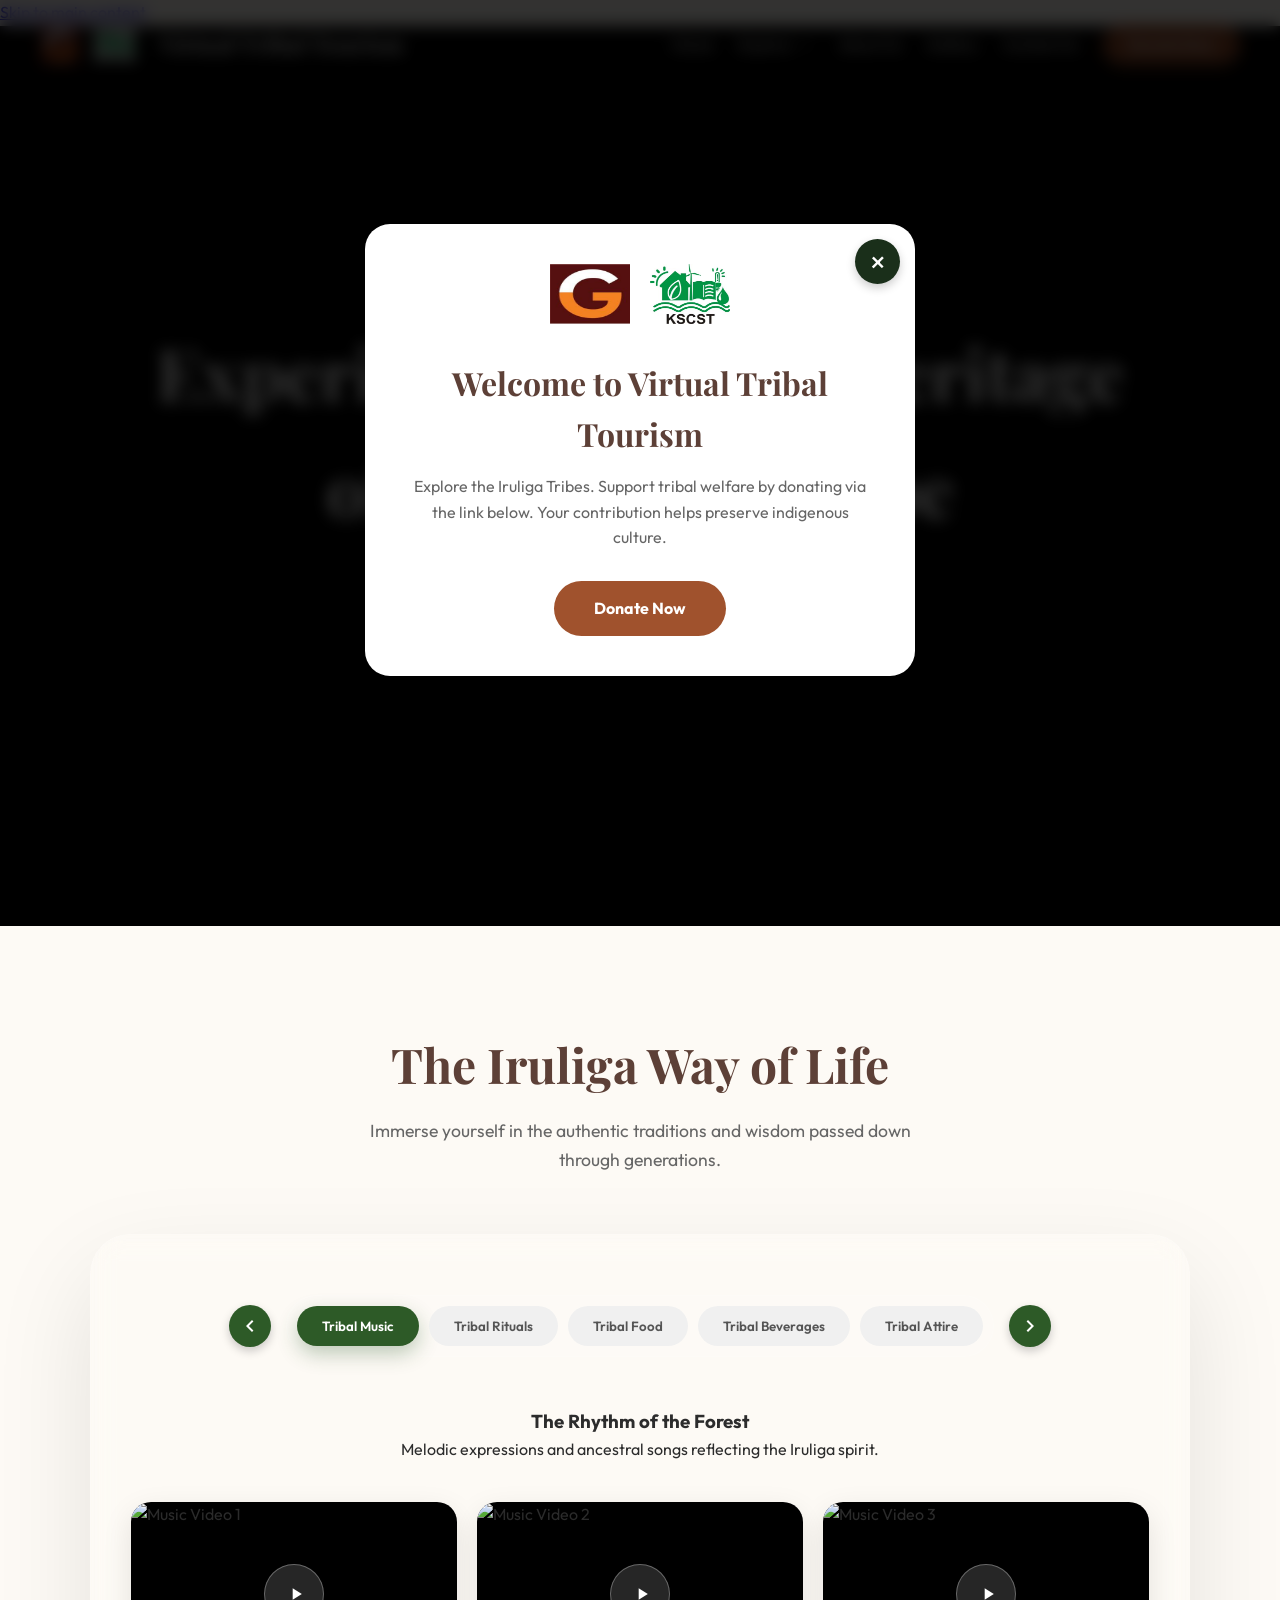
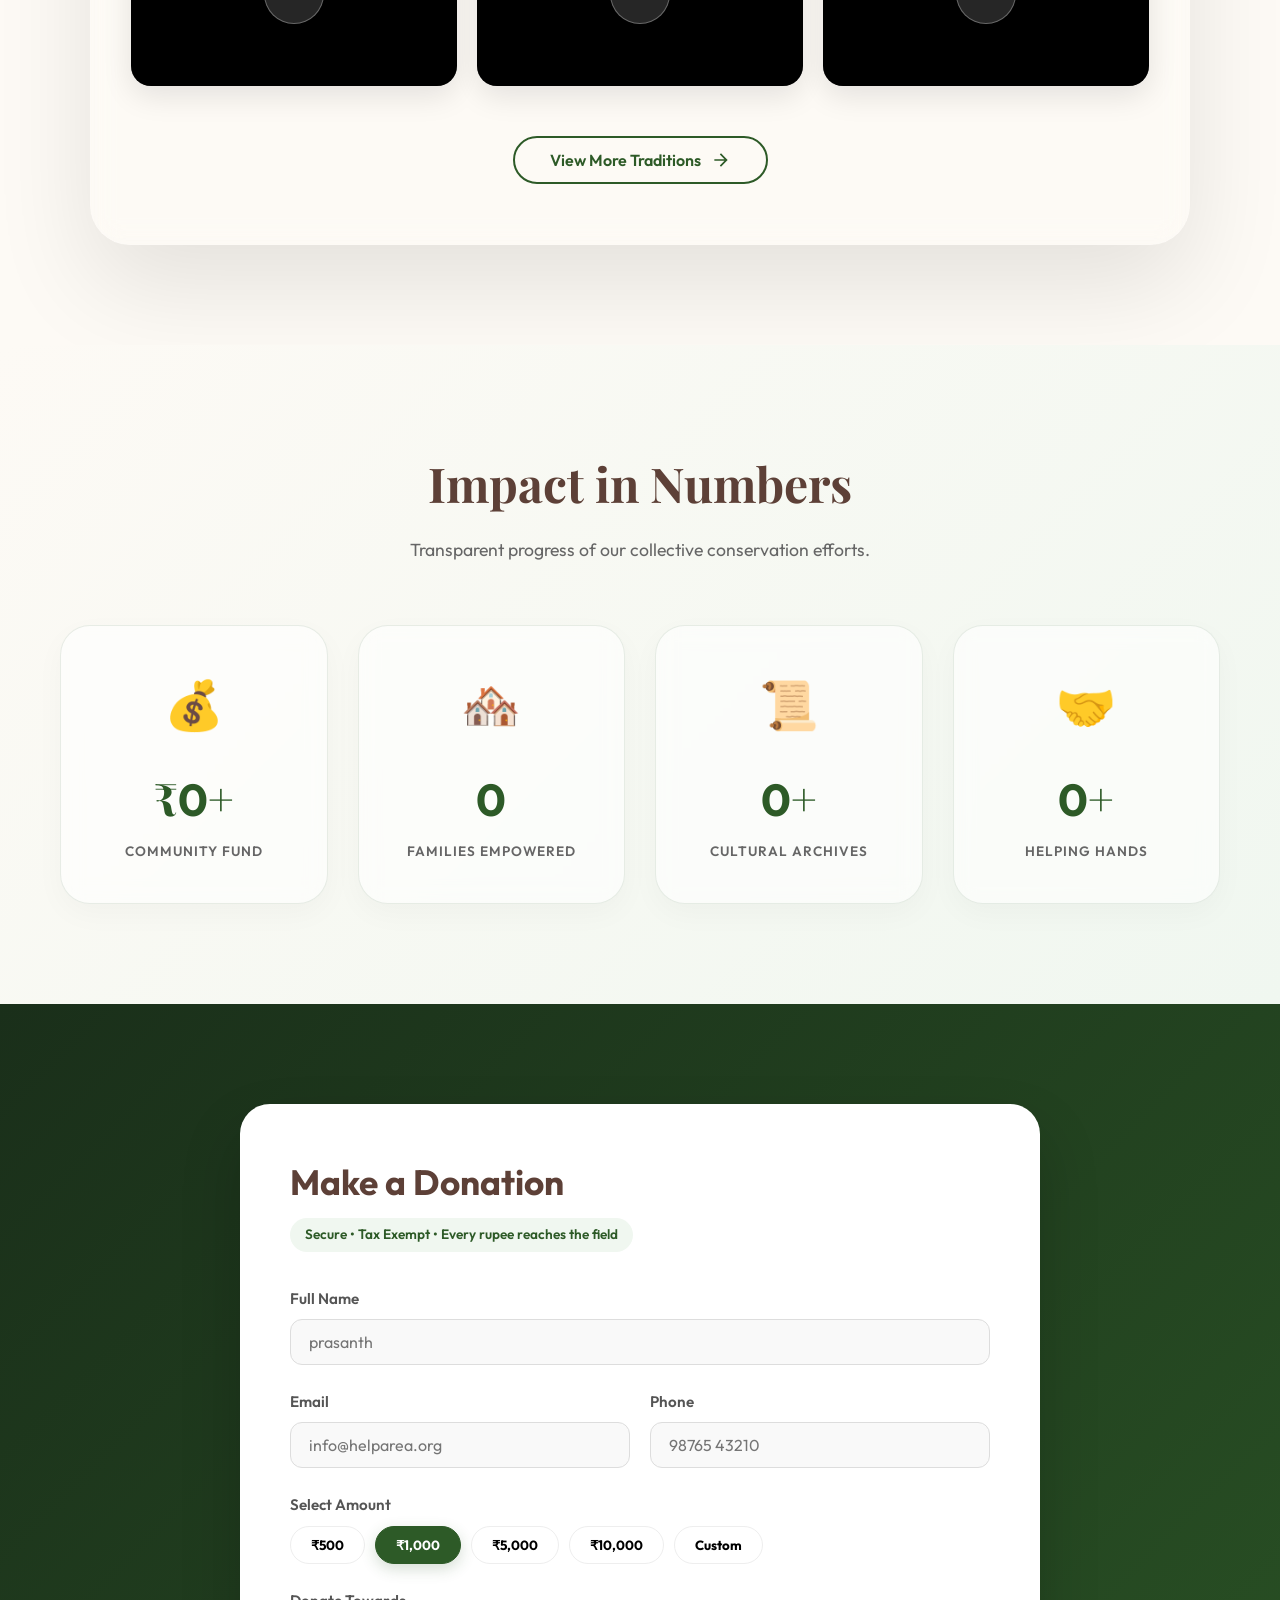
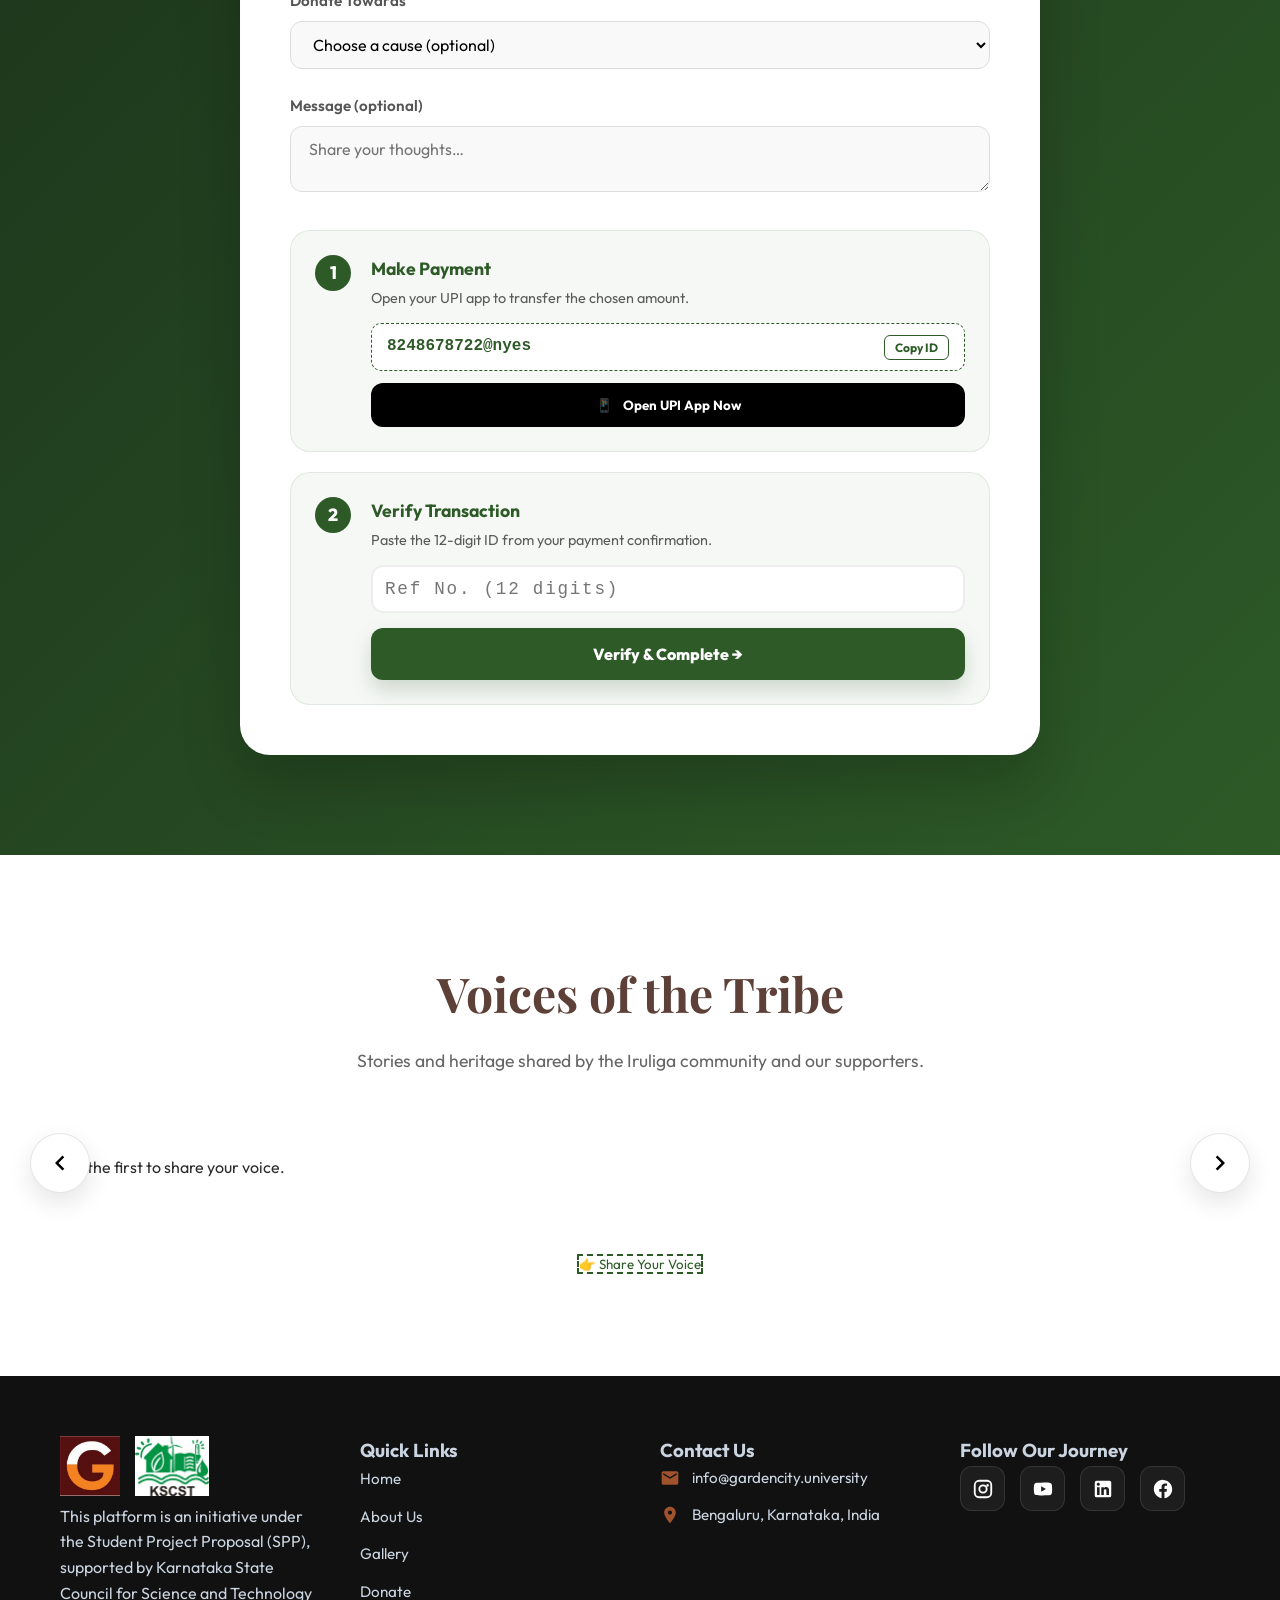
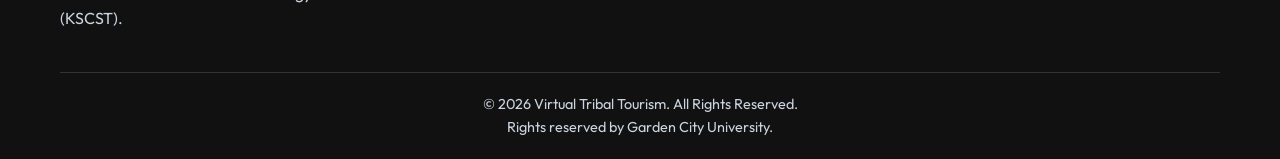
==== commit 069175d7: "Update testimonials section and improve accessibility Removed commented-out poster image preload and" ====
--- a/index.html
+++ b/index.html
@@ -64,7 +64,8 @@
 
 <body>
 
-
+    <!-- Skip to Main Content (Accessibility) -->
+    <a href="#main-content" class="skip-link">Skip to main content</a>
 
     <!-- On Load Modal Popup -->
     <div class="modal-overlay" id="welcomeModal">
@@ -404,37 +405,7 @@
             </div>
         </div>
     </section>
-
-    <!-- Voices of the Tribe Section -->
-    <section class="testimonials-section" id="testimonials">
-        <div class="container">
-            <div class="section-title">
-                <h2>Voices of the Tribe</h2>
-                <p>Stories and heritage shared by the Iruliga community and our supporters.</p>
-            </div>
-
-            <div class="testimonial-wrapper">
-                <button class="t-control prev" onclick="scrollTestimonials(-1)" aria-label="Previous story">
-                    <svg viewBox="0 0 24 24"><path d="M15.41 7.41L14 6l-6 6 6 6 1.41-1.41L10.83 12z"/></svg>
-                </button>
-                
-                <div class="testimonial-grid" id="testimonialContainer">
-                    <!-- Dynamic Testimonials Load Here -->
-                    <div class="loading-placeholder">Be the first to share your voice.</div>
-                </div>
-
-                <button class="t-control next" onclick="scrollTestimonials(1)" aria-label="Next story">
-                    <svg viewBox="0 0 24 24"><path d="M10 6L8.59 7.41 13.17 12l-4.58 4.59L10 18l6-6z"/></svg>
-                </button>
-            </div>
-
-            <div class="testimonial-actions">
-                <button class="cta-btn secondary-btn" onclick="openTestimonialModal()">👉 Share Your Voice</button>
-            </div>
-        </div>
-    </section>
-
-    <!-- Donation Section -->
+ <!-- Donation Section -->
     <section id="donate" class="donation">
         <div class="container">
             <div class="donation-wrapper">
@@ -529,6 +500,36 @@
         </div>
         </div>
     </section>
+    <!-- Voices of the Tribe Section -->
+    <section class="testimonials-section" id="testimonials">
+        <div class="container">
+            <div class="section-title">
+                <h2>Voices of the Tribe</h2>
+                <p>Stories and heritage shared by the Iruliga community and our supporters.</p>
+            </div>
+
+            <div class="testimonial-wrapper">
+                <button class="t-control prev" onclick="scrollTestimonials(-1)" aria-label="Previous story">
+                    <svg viewBox="0 0 24 24"><path d="M15.41 7.41L14 6l-6 6 6 6 1.41-1.41L10.83 12z"/></svg>
+                </button>
+                
+                <div class="testimonial-grid" id="testimonialContainer">
+                    <!-- Dynamic Testimonials Load Here -->
+                    <div class="loading-placeholder">Be the first to share your voice.</div>
+                </div>
+
+                <button class="t-control next" onclick="scrollTestimonials(1)" aria-label="Next story">
+                    <svg viewBox="0 0 24 24"><path d="M10 6L8.59 7.41 13.17 12l-4.58 4.59L10 18l6-6z"/></svg>
+                </button>
+            </div>
+
+            <div class="testimonial-actions">
+                <button class="cta-btn secondary-btn" onclick="openTestimonialModal()">👉 Share Your Voice</button>
+            </div>
+        </div>
+    </section>
+
+   
 
     <!-- Footer -->
     <footer>
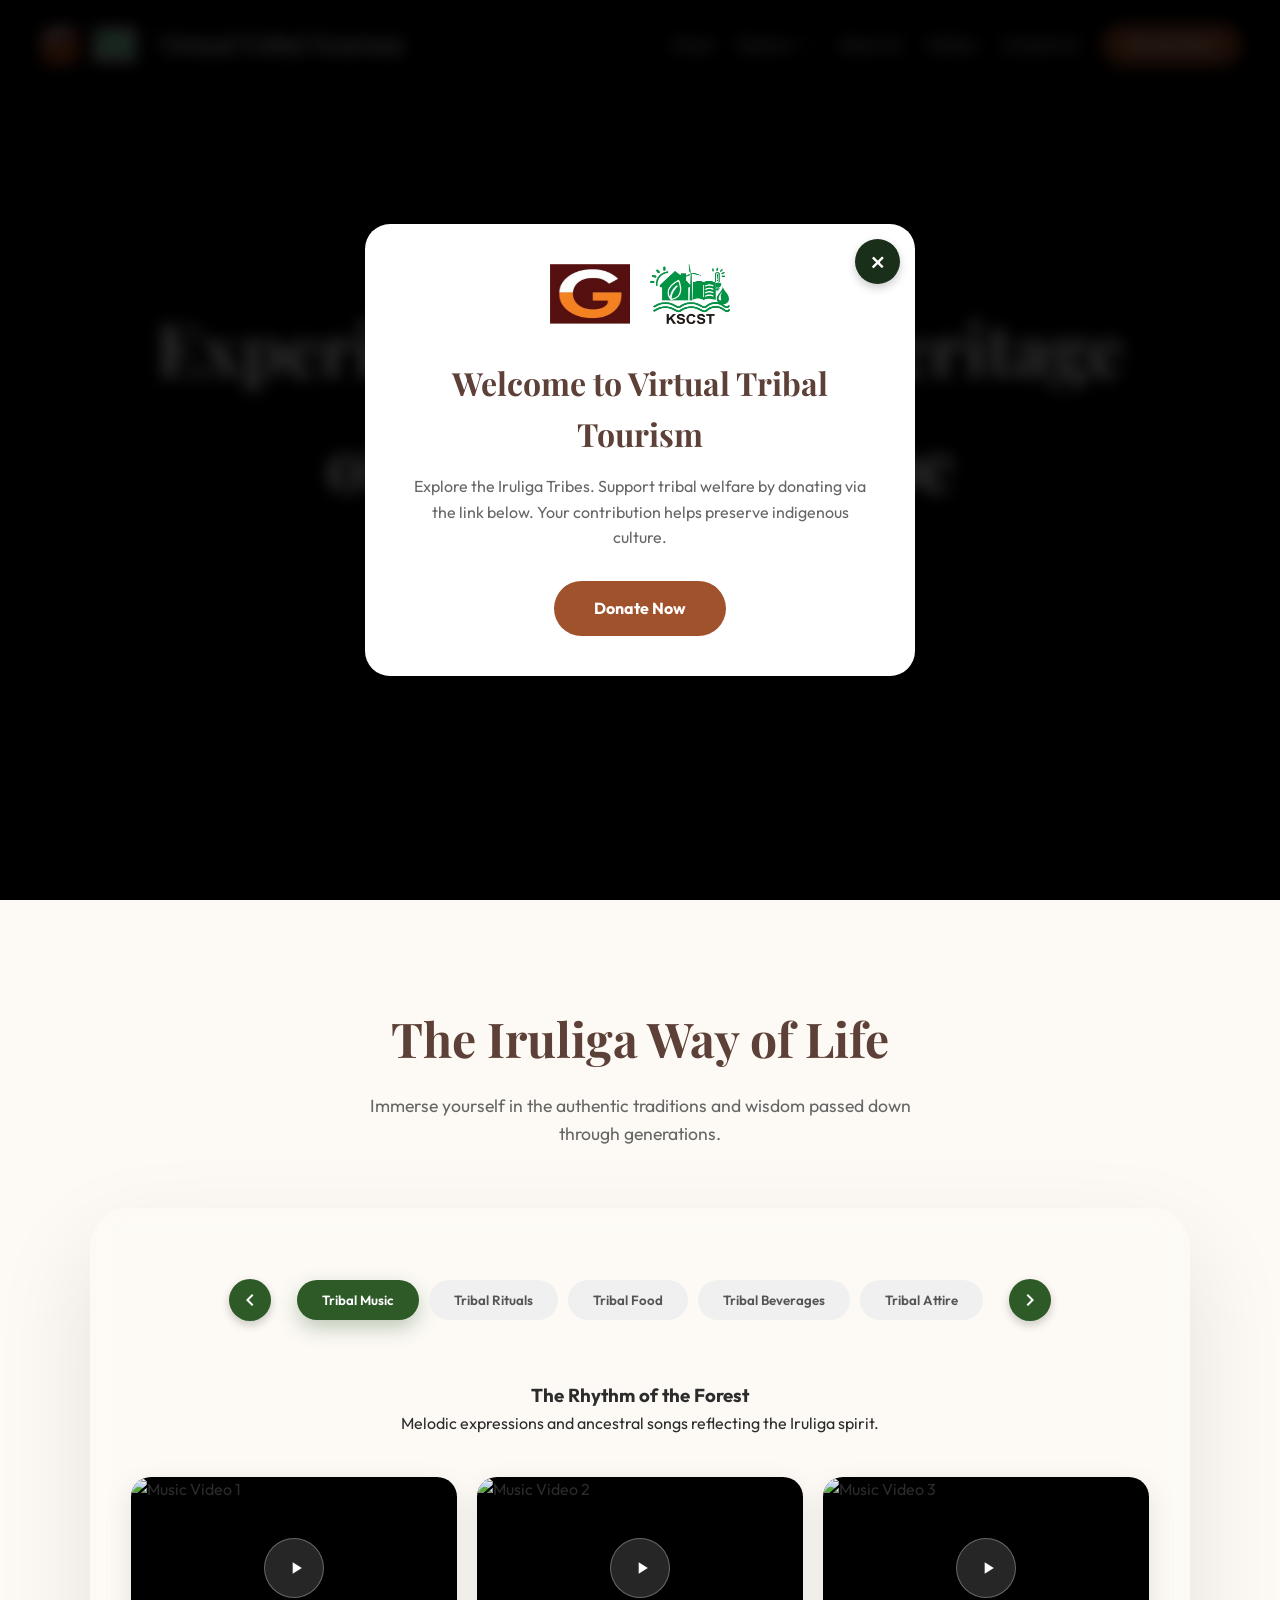
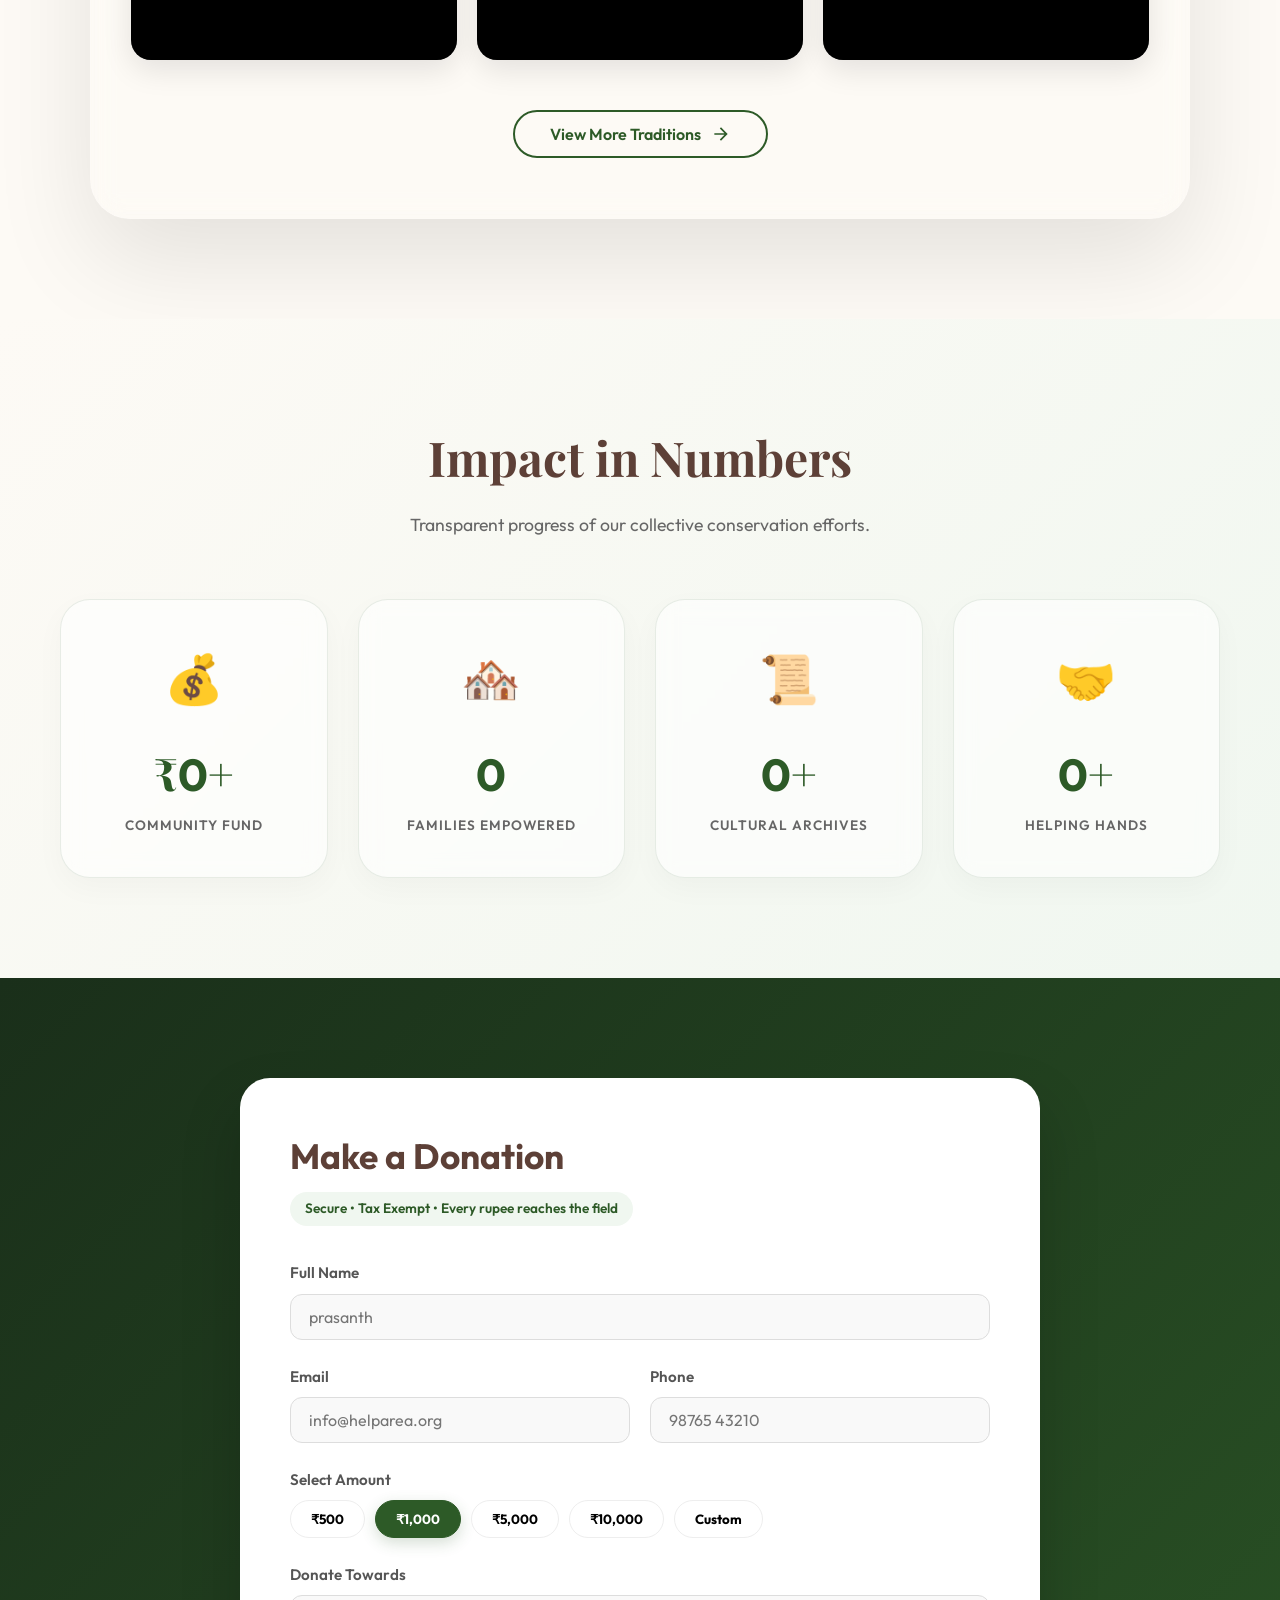
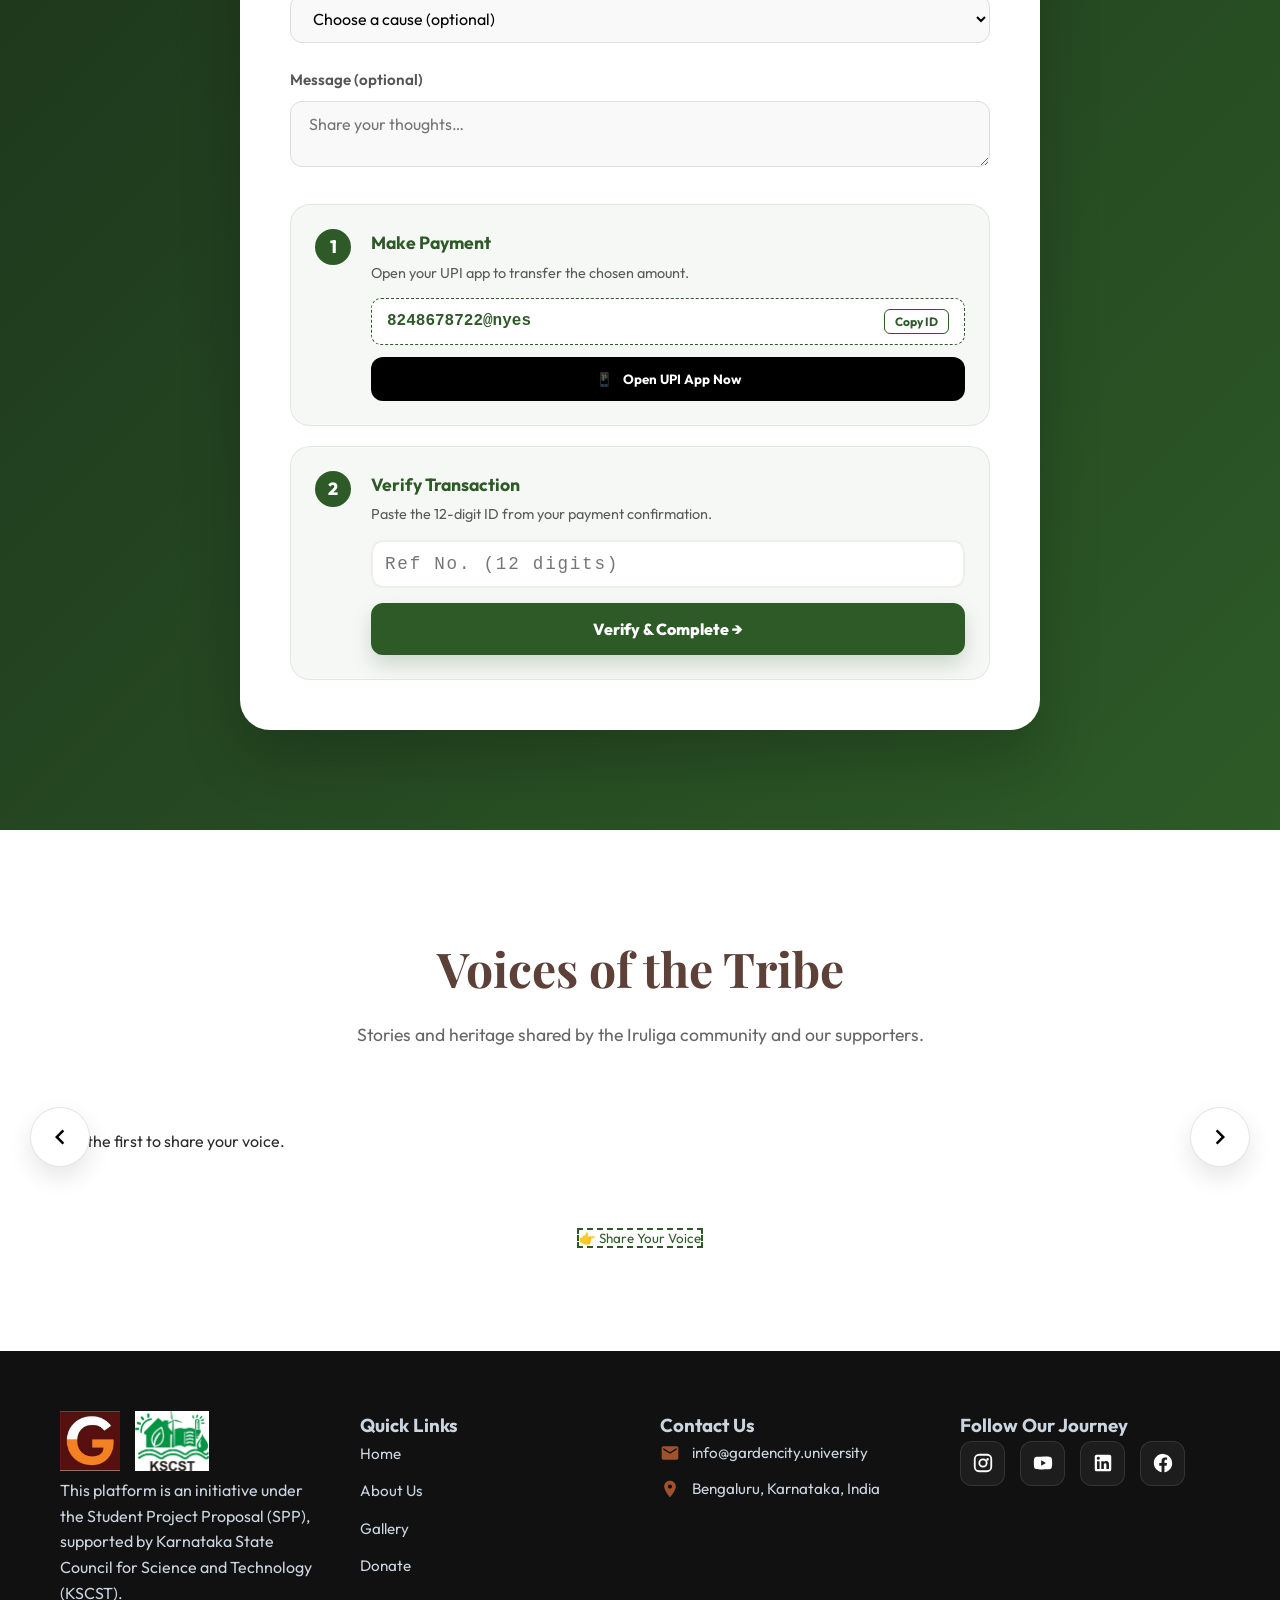
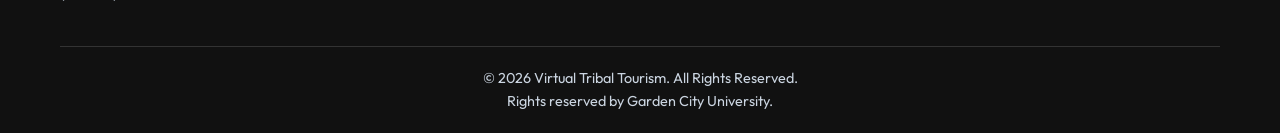
==== commit 7806d164: "Remove skip link for main content accessibility Removed skip link for accessibility from the body." ====
--- a/index.html
+++ b/index.html
@@ -64,8 +64,6 @@
 
 <body>
 
-    <!-- Skip to Main Content (Accessibility) -->
-    <a href="#main-content" class="skip-link">Skip to main content</a>
 
     <!-- On Load Modal Popup -->
     <div class="modal-overlay" id="welcomeModal">
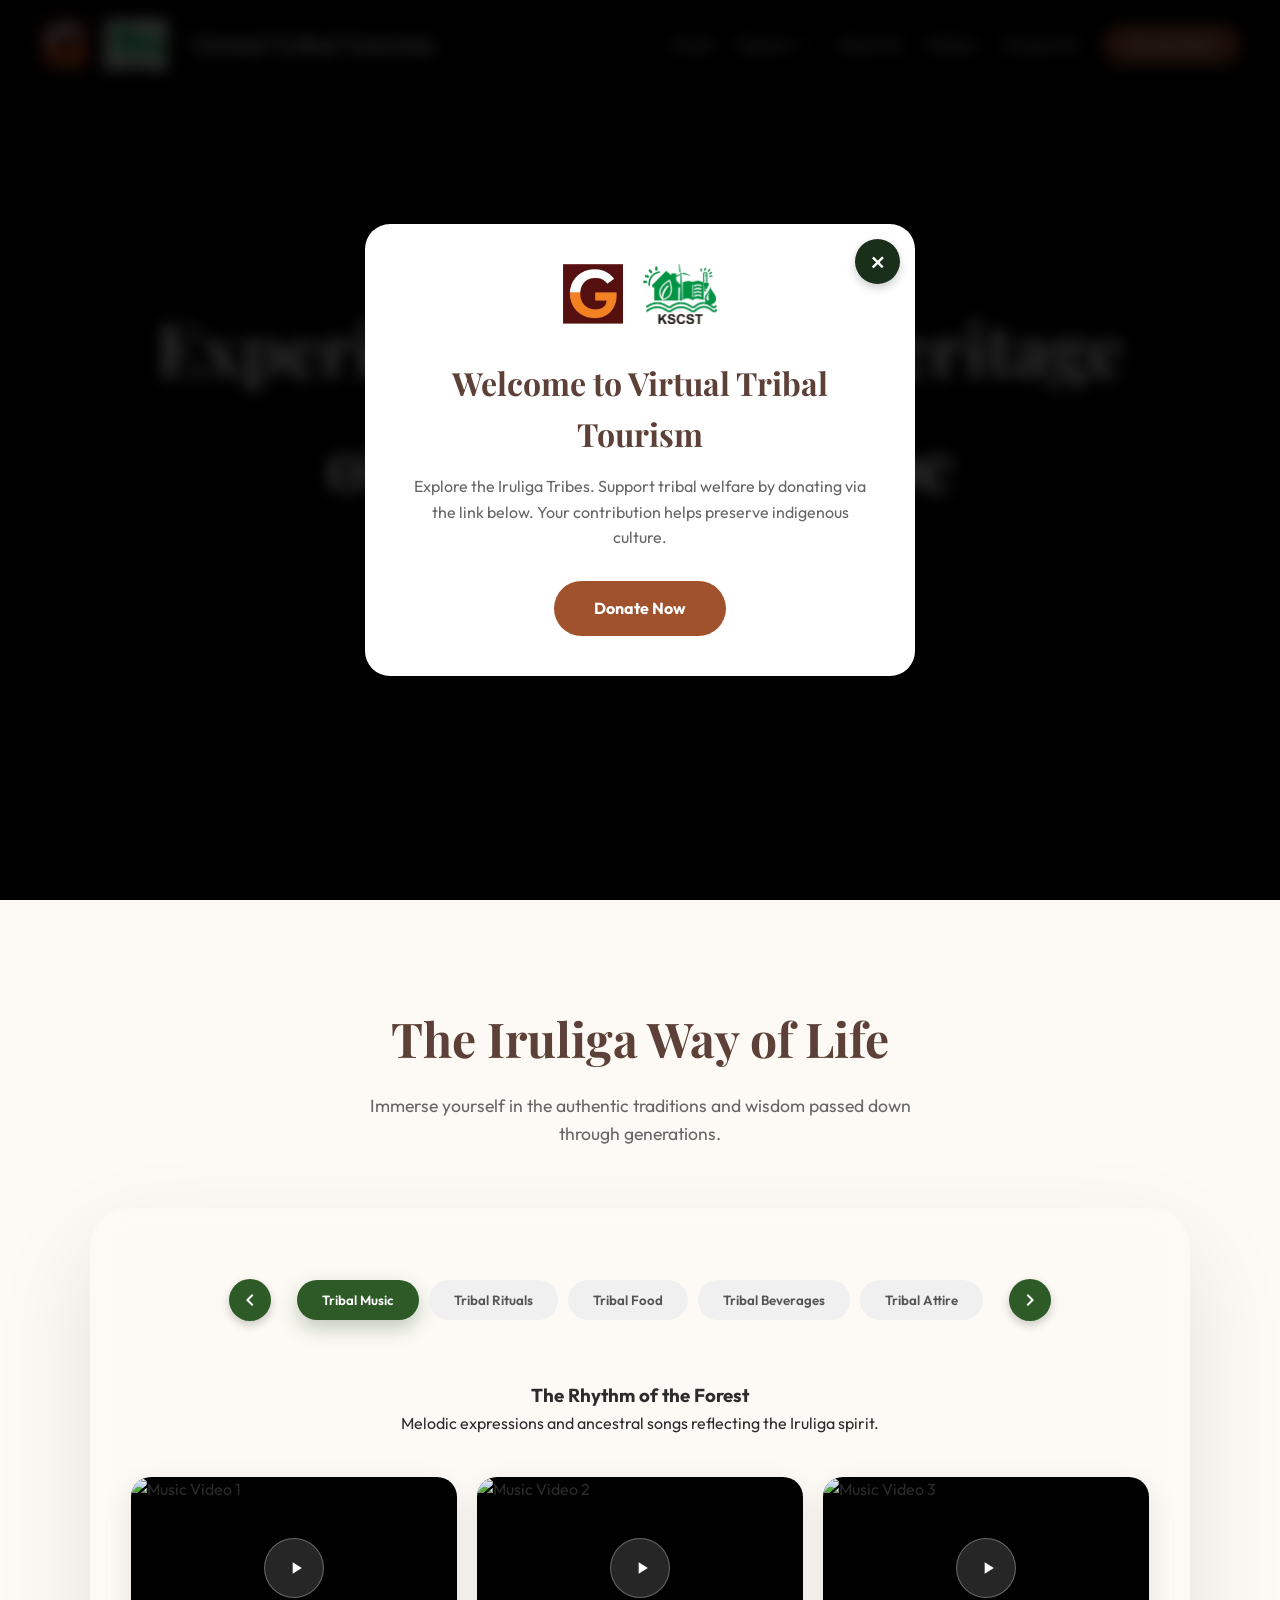
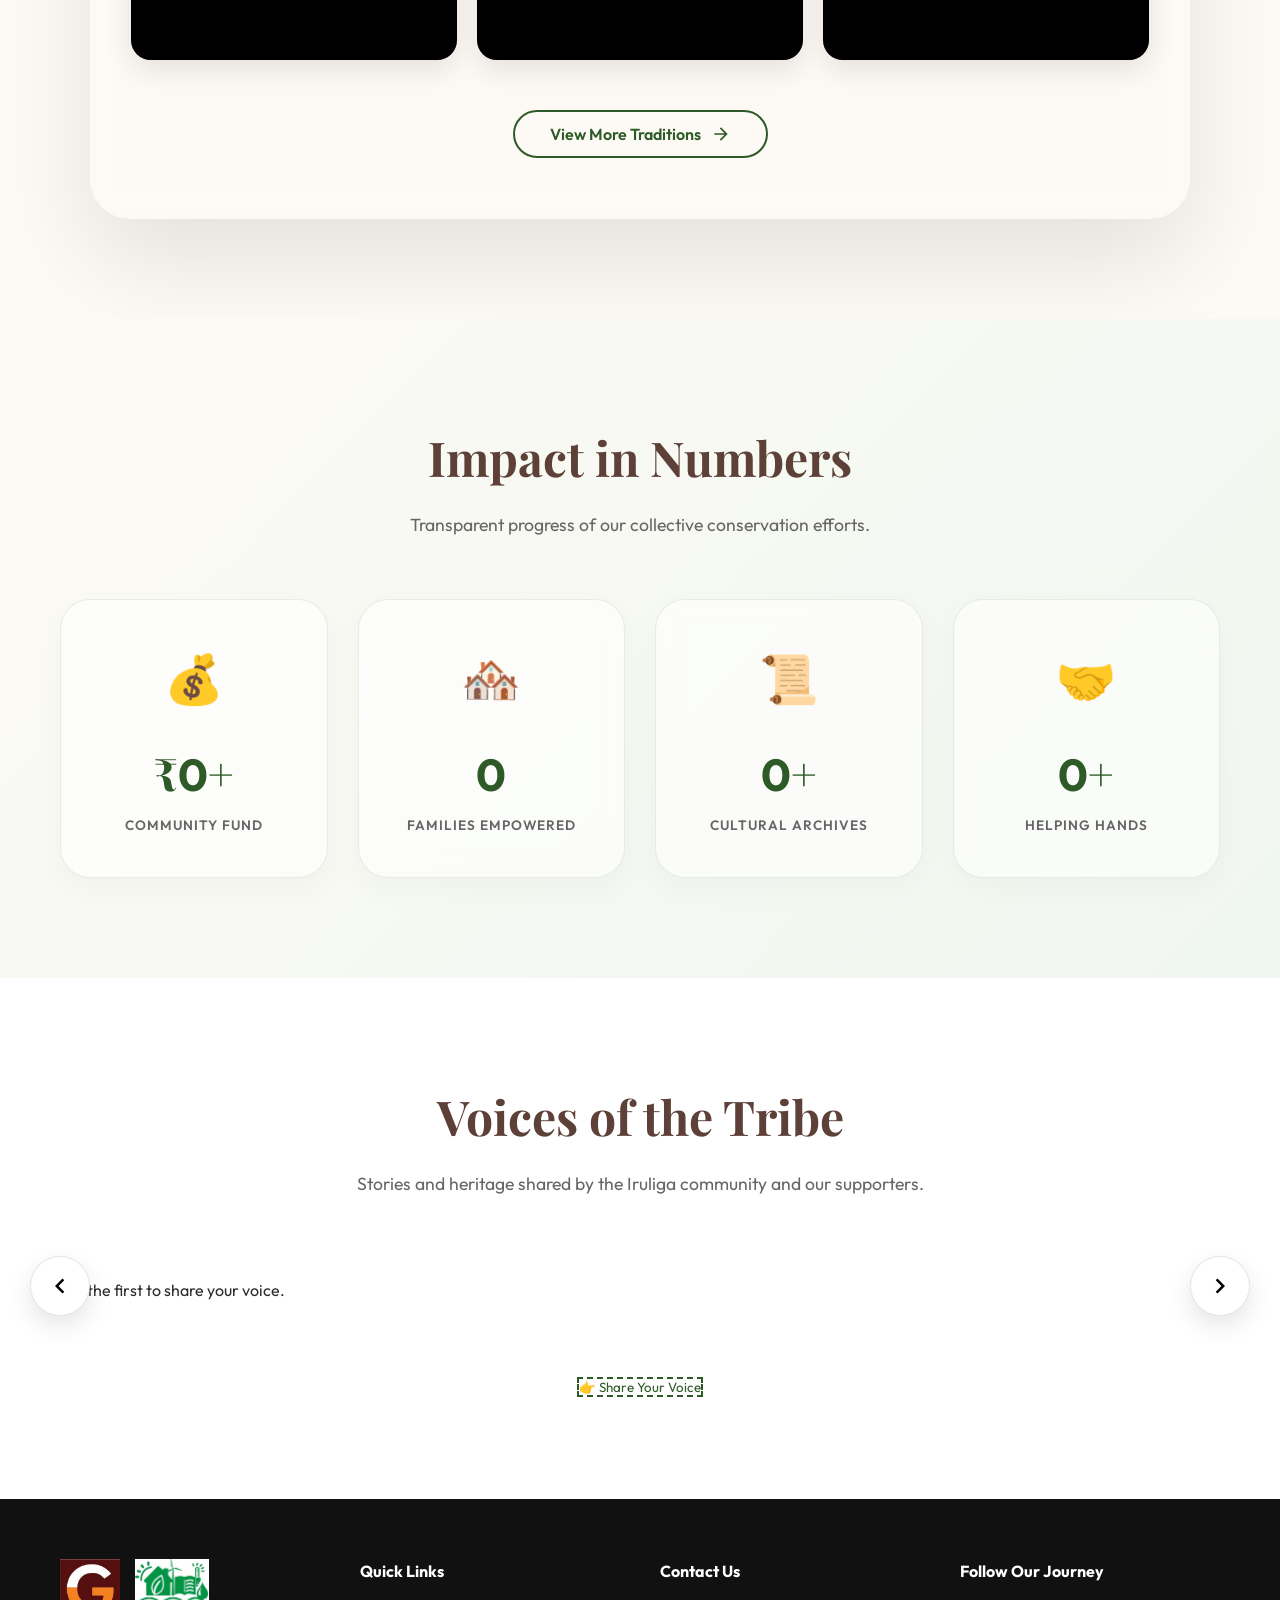
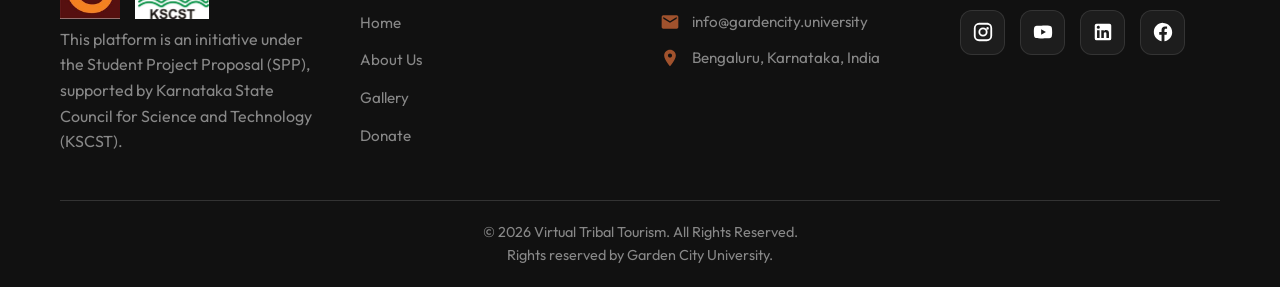
==== commit 38995f4d: "Add files via upload" ====
--- a/index.html
+++ b/index.html
@@ -10,33 +10,10 @@
     <meta http-equiv="Cache-Control" content="no-cache, no-store, must-revalidate">
     <meta http-equiv="Pragma" content="no-cache">
     <meta http-equiv="Expires" content="0">
-    <!-- Google Fonts with Swap -->
-    <link href="https://fonts.googleapis.com/css2?family=Outfit:wght@300;400;600;700;800&family=Playfair+Display:ital,wght@0,700;1,700&display=swap" rel="stylesheet">
-    
-    <link rel="canonical" href="https://virtual-tribal-tourism-5bb9n58zp.vercel.app/">
-    <meta name="robots" content="index, follow">
-
-    <!-- Structured Data for SEO -->
-    <script type="application/ld+json">
-    {
-      "@context": "https://schema.org",
-      "@type": "NonProfitOrganization",
-      "name": "Virtual Tribal Tourism - Iruliga Tribe",
-      "url": "https://virtual-tribal-tourism-5bb9n58zp.vercel.app/",
-      "logo": "https://virtual-tribal-tourism-5bb9n58zp.vercel.app/gardencitylogo.jpeg",
-      "description": "A cultural preservation initiative for the Iruliga Tribe. Experience traditions, music, and rituals through virtual tourism.",
-      "contactPoint": {
-        "@type": "ContactPoint",
-        "telephone": "+91-80-12345678",
-        "contactType": "Information and Support",
-        "email": "info@gardencity.university"
-      }
-    }
-    </script>
 
     <!-- Open Graph / Facebook -->
     <meta property="og:type" content="website">
-    <meta property="og:url" content="https://virtual-tribal-tourism-5bb9n58zp.vercel.app/">
+    <meta property="og:url" content="https://virtualtribaltourism.gcu.ac.in/">
     <meta property="og:title" content="Virtual Tribal Tourism | Iruliga Tribe">
     <meta property="og:description"
         content="Discover the rich heritage and traditions of the Iruliga people. Preservation through tourism.">
@@ -51,29 +28,26 @@
     <!-- CSS link -->
     <link rel="stylesheet" href="style.css">
 
-    <!-- CSS link -->
-    <link rel="stylesheet" href="style.css">
+    <!-- Config & Database -->
+    <script src="https://cdn.jsdelivr.net/npm/@supabase/supabase-js@2"></script>
+    <script src="payment_config.js"></script>
 
     <!-- Smooth Font Loading -->
     <link rel="preconnect" href="https://fonts.googleapis.com">
     <link rel="preconnect" href="https://fonts.gstatic.com" crossorigin>
-
-    <!-- Performance: Preload Video Background -->
-    <link rel="preload" href="intro.mp4" as="video" type="video/mp4">
 </head>
 
 <body>
-
 
     <!-- On Load Modal Popup -->
     <div class="modal-overlay" id="welcomeModal">
         <div class="modal">
-            <button class="modal-close" onclick="closeModal()" aria-label="Close welcome modal">&times;</button>
+            <button class="modal-close" onclick="closeModal()">&times;</button>
             <div class="modal-logos">
                 <a href="https://www.gardencity.university/" target="_blank" rel="noopener"><img
-                        src="gardencitylogo.jpeg" alt="Garden City University" width="80" height="80"></a>
+                        src="gardencitylogo.jpeg" alt="Garden City University"></a>
                 <a href="https://www.kscst.org.in/spp.html" target="_blank" rel="noopener"><img src="kscst_eng_logo.jpg"
-                        alt="KSCST Logo" width="80" height="80"></a>
+                        alt="KSCST Logo"></a>
             </div>
             <h2>Welcome to Virtual Tribal Tourism</h2>
             <p>Explore the Iruliga Tribes. Support tribal welfare by donating via the link below. Your contribution
@@ -87,23 +61,23 @@
         <div class="nav-content">
             <div class="logos">
                 <a href="https://www.gardencity.university/" target="_blank" rel="noopener"><img
-                        src="gardencitylogo.jpeg" alt="GCU Logo" width="40" height="40"></a>
+                        src="gardencitylogo.jpeg" alt="GCU Logo"></a>
                 <a href="https://www.kscst.org.in/spp.html" target="_blank" rel="noopener"><img src="kscst_eng_logo.jpg"
-                        alt="KSCST Logo" width="40" height="40"></a>
+                        alt="KSCST Logo"></a>
                 <span class="brand-name">Virtual Tribal Tourism</span>
             </div>
 
-            <div class="menu-toggle" onclick="toggleMenu()" aria-label="Toggle navigation menu">
+            <div class="menu-toggle" onclick="toggleMenu()">
                 <span></span>
                 <span></span>
                 <span></span>
             </div>
 
             <ul class="nav-links" id="navLinks">
-                <li class="close-li"><button class="menu-close" onclick="toggleMenu()" aria-label="Close navigation menu">&times;</button></li>
+                <li class="close-li"><button class="menu-close" onclick="toggleMenu()">&times;</button></li>
                 <li><a href="#home">Home</a></li>
                 <li class="dropdown">
-                    <a href="#explore" class="dropbtn">Explore <svg class="chevron-icon" viewBox="0 0 24 24">
+                    <a class="dropbtn">Explore <svg class="chevron-icon" viewBox="0 0 24 24">
                             <path d="M7 10l5 5 5-5z" />
                         </svg></a>
                     <ul class="dropdown-content">
@@ -122,13 +96,11 @@
         </div>
     </nav>
 
-    <main id="main-content">
-        <!-- Hero Section -->
+    <!-- Hero Section -->
     <section class="hero" id="home">
         <div class="hero-bg">
-            <video autoplay muted loop poster="https://images.unsplash.com/photo-1511497584788-876760111969?auto=format&fit=crop&q=80&w=1600" class="bg-video" title="Introductory video of the Iruliga Tribe" playsinline webkit-playsinline>
+            <video autoplay muted loop webkit-playsinline class="bg-video">
                 <source src="intro.mp4" type="video/mp4">
-                <track kind="captions" src="" srclang="en" label="English">
                 Your browser does not support the video tag.
             </video>
         </div>
@@ -403,101 +375,7 @@
             </div>
         </div>
     </section>
- <!-- Donation Section -->
-    <section id="donate" class="donation">
-        <div class="container">
-            <div class="donation-wrapper">
-                <!-- Form Side -->
-                <div class="donation-form-card">
-                    <div class="form-header">
-                        <h2>Make a Donation</h2>
-                        <div class="form-badge">Secure • Tax Exempt • Every rupee reaches the field</div>
-                    </div>
-
-                    <form id="donationForm">
-                        <div class="form-group">
-                            <label>Full Name</label>
-                            <input type="text" placeholder="prasanth" required>
-                        </div>
-
-                        <div class="form-row">
-                            <div class="form-group">
-                                <label>Email</label>
-                                <input type="email" placeholder="info@helparea.org" required>
-                            </div>
-                            <div class="form-group">
-                                <label>Phone</label>
-                                <input type="tel" placeholder="98765 43210" required>
-                            </div>
-                        </div>
-
-                        <div class="form-group">
-                            <label>Select Amount</label>
-                            <div class="amount-presets">
-                                <button type="button" class="amount-btn" onclick="setAmount(500)">₹500</button>
-                                <button type="button" class="amount-btn active"
-                                    onclick="setAmount(1000)">₹1,000</button>
-                                <button type="button" class="amount-btn" onclick="setAmount(5000)">₹5,000</button>
-                                <button type="button" class="amount-btn" onclick="setAmount(10000)">₹10,000</button>
-                                <button type="button" class="amount-btn" onclick="toggleCustomAmount()">Custom</button>
-                            </div>
-                            <input type="number" id="customAmountInput" placeholder="Or enter amount (₹)"
-                                class="custom-amount-field">
-                        </div>
-
-                        <div class="form-group">
-                            <label>Donate Towards</label>
-                            <select title="Choose a donation cause">
-                                <option value="">Choose a cause (optional)</option>
-                                <option value="education">Tribal Education</option>
-                                <option value="culture">Cultural Preservation</option>
-                                <option value="livelihood">Community Livelihood</option>
-                            </select>
-                        </div>
-
-                        <div class="form-group">
-                            <label>Message (optional)</label>
-                            <textarea placeholder="Share your thoughts…"></textarea>
-                        </div>
-
-                        <div class="payment-flow-container">
-                            <!-- Step A: Immediate Payment -->
-                            <div class="step-card">
-                                <div class="step-icon">1</div>
-                                <div class="step-body">
-                                    <h4>Make Payment</h4>
-                                    <p>Open your UPI app to transfer the chosen amount.</p>
-                                    <div class="upi-display-box">
-                                        <span id="upiIdText">8248678722@nyes</span>
-                                        <button type="button" class="copy-btn" onclick="copyUPI()">Copy ID</button>
-                                    </div>
-                                    <button type="button" class="pay-app-btn" onclick="openPaymentApp()">
-                                        <span>📱</span> Open UPI App Now
-                                    </button>
-                                </div>
-                            </div>
-
-                            <!-- Step B: Verification -->
-                            <div class="step-card">
-                                <div class="step-icon">2</div>
-                                <div class="step-body">
-                                    <h4>Verify Transaction</h4>
-                                    <p>Paste the 12-digit ID from your payment confirmation.</p>
-                                    <div class="form-group mini">
-                                        <input type="text" id="txnId" placeholder="Ref No. (12 digits)" maxlength="12"
-                                            required title="Transaction ID">
-                                    </div>
-                                    <button type="submit" class="submit-proof-btn">Verify & Complete →</button>
-                                </div>
-                            </div>
-                        </div>
-                    </form>
-                </div>
-
-            </div>
-        </div>
-        </div>
-    </section>
+
     <!-- Voices of the Tribe Section -->
     <section class="testimonials-section" id="testimonials">
         <div class="container">
@@ -527,7 +405,7 @@
         </div>
     </section>
 
-   
+    
 
     <!-- Footer -->
     <footer>
@@ -545,7 +423,7 @@
                 </div>
 
                 <div class="footer-links">
-                    <h3>Quick Links</h3>
+                    <h4>Quick Links</h4>
                     <ul>
                         <li><a href="#home">Home</a></li>
                         <li><a href="about.html">About Us</a></li>
@@ -555,7 +433,7 @@
                 </div>
 
                 <div class="footer-links">
-                    <h3>Contact Us</h3>
+                    <h4>Contact Us</h4>
                     <ul class="contact-list">
                         <li>
                             <svg class="contact-icon" viewBox="0 0 24 24">
@@ -575,30 +453,30 @@
                 </div>
 
                 <div class="footer-social">
-                    <h3>Follow Our Journey</h3>
+                    <h4>Follow Our Journey</h4>
                     <div class="social-icons">
-                        <a href="https://instagram.com/" id="socialInsta" class="social-btn" target="_blank"
+                        <a href="#" id="socialInsta" class="social-btn" target="_blank"
                             rel="noopener" aria-label="Instagram">
                             <svg viewBox="0 0 24 24">
                                 <path
                                     d="M7.8 2h8.4C19.4 2 22 4.6 22 7.8v8.4a5.8 5.8 0 0 1-5.8 5.8H7.8C4.6 22 2 19.4 2 16.2V7.8A5.8 5.8 0 0 1 7.8 2m-.2 2A3.6 3.6 0 0 0 4 7.6v8.8A3.6 3.6 0 0 0 7.6 20h8.8a3.6 3.6 0 0 0 3.6-3.6V7.6A3.6 3.6 0 0 0 16.4 4H7.6m4.4 3a5 5 0 0 1 5 5 5 5 0 0 1-5 5 5 5 0 0 1-5-5 5 5 0 0 1 5-5m0 2a3 3 0 0 0-3 3 3 3 0 0 0 3 3 3 3 0 0 0 3-3 3 3 0 0 0-3-3m5-2.5a1.25 1.25 0 0 1 1.25 1.25A1.25 1.25 0 0 1 17 9.5a1.25 1.25 0 0 1-1.25-1.25A1.25 1.25 0 0 1 17 6.5z" />
                             </svg>
                         </a>
-                        <a href="https://youtube.com/" id="socialYoutube" class="social-btn"
+                        <a href="#" id="socialYoutube" class="social-btn"
                             target="_blank" rel="noopener" aria-label="YouTube">
                             <svg viewBox="0 0 24 24">
                                 <path
                                     d="M10 15l5.19-3L10 9v6m11.56-7.83c.13.47.22 1.1.28 1.9.07.8.1 1.49.1 2.09L22 12c0 2.19-.16 3.8-.44 4.83-.25.9-.83 1.48-1.73 1.73-.47.13-1.33.22-2.65.28-1.3.07-2.49.1-3.59.1L12 19c-4.19 0-6.8-.16-7.83-.44-.9-.25-1.48-.83-1.73-1.73-.13-.47-.22-1.1-.28-1.9-.07-.8-.1-1.49-.1-2.09L2 12c0-2.19.16-3.8.44-4.83.25-.9.83-1.48 1.73-1.73.47-.13 1.33-.22 2.65-.28 1.3-.07 2.49-.1 3.59-.1L12 5c4.19 0 6.8.16 7.83.44.9.25 1.48.83 1.73 1.73z" />
                             </svg>
                         </a>
-                        <a href="https://linkedin.com/" id="socialLinkedin" class="social-btn"
+                        <a href="#" id="socialLinkedin" class="social-btn"
                             target="_blank" rel="noopener" aria-label="LinkedIn">
                             <svg viewBox="0 0 24 24">
                                 <path
                                     d="M19 3a2 2 0 0 1 2 2v14a2 2 0 0 1-2 2H5a2 2 0 0 1-2-2V5a2 2 0 0 1 2-2h14m-.5 15.5v-5.3a3.26 3.26 0 0 0-3.26-3.26c-.85 0-1.84.52-2.32 1.3v-1.11h-2.79v8.37h2.79v-4.93c0-.77.62-1.4 1.39-1.4a1.4 1.4 0 0 1 1.4 1.4v4.93h2.79M6.88 8.56a1.68 1.68 0 0 0 1.68-1.68c0-.93-.75-1.69-1.68-1.69a1.69 1.69 0 0 0-1.69 1.69c0 .93.76 1.68 1.69 1.68m1.39 9.94v-8.37H5.5v8.37h2.77z" />
                             </svg>
                         </a>
-                        <a href="https://facebook.com/" id="socialFB" class="social-btn" target="_blank"
+                        <a href="#" id="socialFB" class="social-btn" target="_blank"
                             rel="noopener" aria-label="Facebook">
                             <svg viewBox="0 0 24 24">
                                 <path
@@ -670,10 +548,10 @@
         </div>
     </div>
 
-    <!-- External Dependencies & Config (Moved here to eliminate render-blocking) -->
+    <!-- External Dependencies -->
     <script src="https://cdn.jsdelivr.net/npm/@supabase/supabase-js@2"></script>
     <script src="payment_config.js"></script>
     <script src="script.js"></script>
 </body>
 
-</html>
+</html>
--- a/style.css
+++ b/style.css
@@ -46,6 +46,12 @@
 
 section {
     padding: 100px 0;
+}
+
+/* Prevent horizontal overflow site-wide */
+html, body {
+    max-width: 100%;
+    overflow-x: hidden;
 }
 
 /* --- Navigation --- */
@@ -576,7 +582,7 @@
 
 .t-info span {
     font-size: 0.85rem;
-    color: #576574; /* Improved contrast for accessibility */
+    color: #888;
     font-weight: 500;
 }
 
@@ -1350,7 +1356,7 @@
 /* --- Footer --- */
 footer {
     background: #111;
-    color: #cbd5e1; /* Improved contrast for accessibility */
+    color: #888;
     padding: 60px 0 20px;
 }
 
@@ -1395,7 +1401,7 @@
 }
 
 .footer-content ul a {
-    color: #cbd5e1;
+    color: #888;
     text-decoration: none;
     transition: var(--transition-smooth);
     font-size: 0.95rem;
@@ -1414,7 +1420,7 @@
     align-items: center;
     gap: 12px;
     margin-bottom: 15px;
-    color: #cbd5e1;
+    color: #888;
     font-size: 0.95rem;
 }
 
@@ -1479,6 +1485,14 @@
 
     .hero-content h1 {
         font-size: 3.5rem;
+    }
+
+    .content-sections {
+        padding: 40px 25px;
+    }
+
+    .donation-form-card {
+        padding: 35px 25px;
     }
 }
 
@@ -1554,19 +1568,94 @@
 
 
     .hero-content h1 {
-        font-size: 2.5rem;
+        font-size: 2rem;
     }
 
     .section-title h2 {
-        font-size: 2.2rem;
+        font-size: 1.9rem;
+    }
+
+    .section-title p {
+        font-size: 0.95rem;
+        padding: 0 10px;
+    }
+
+    section {
+        padding: 60px 0;
     }
 
     .donation-card {
         padding: 30px 20px;
     }
 
+    .donation-form-card {
+        padding: 28px 18px;
+    }
+
+    .form-row {
+        grid-template-columns: 1fr;
+    }
+
+    .content-sections {
+        padding: 30px 15px;
+        border-radius: 20px;
+    }
+
     .upi-info {
         gap: 10px;
+    }
+
+    /* Footer stacks to single column */
+    .footer-content {
+        grid-template-columns: 1fr;
+        gap: 25px;
+    }
+
+    .footer-logo {
+        justify-content: center;
+    }
+
+    .footer-social h4, .footer-links h3 {
+        text-align: center;
+    }
+
+    .contact-list li {
+        justify-content: center;
+    }
+
+    .social-icons {
+        justify-content: center;
+    }
+
+    /* Modal fix */
+    .t-modal-content.glass {
+        padding: 25px 18px;
+        border-radius: 20px;
+    }
+
+    /* Video grid single column */
+    .video-grid {
+        grid-template-columns: 1fr;
+    }
+
+    /* Gallery filters wrap */
+    .gallery-filters {
+        gap: 8px;
+    }
+
+    .filter-btn {
+        padding: 8px 16px;
+        font-size: 0.85rem;
+    }
+
+    /* Testimonial cards full width */
+    .testimonial-card {
+        min-width: calc(100vw - 60px);
+    }
+
+    /* Stats single column */
+    .stats-grid {
+        grid-template-columns: 1fr 1fr;
     }
 
     /* Mobile Tabs - Horizontal Scrolling */
@@ -1681,6 +1770,243 @@
     }
 }
 
+/* ==============================
+   MOBILE (max-width: 480px)
+============================== */
+@media (max-width: 480px) {
+    /* Nav */
+    .brand-name {
+        font-size: 0.95rem;
+        max-width: 130px;
+        white-space: nowrap;
+        overflow: hidden;
+        text-overflow: ellipsis;
+    }
+
+    .logos img {
+        height: 36px;
+    }
+
+    /* Hero */
+    .hero-content h1 {
+        font-size: 1.6rem;
+        line-height: 1.25;
+        padding: 0 10px;
+    }
+
+    .hero-btns {
+        gap: 12px;
+    }
+
+    .hero-content .cta-btn {
+        padding: 12px 28px;
+        font-size: 0.95rem;
+        width: 80%;
+        text-align: center;
+    }
+
+    /* Sections */
+    section {
+        padding: 50px 0;
+    }
+
+    .section-title {
+        margin-bottom: 35px;
+    }
+
+    .section-title h2 {
+        font-size: 1.6rem;
+    }
+
+    .section-title p {
+        font-size: 0.9rem;
+    }
+
+    /* Tabs */
+    .content-sections {
+        padding: 20px 10px;
+        border-radius: 16px;
+    }
+
+    .tabs-wrapper {
+        gap: 5px;
+        padding: 0 5px;
+    }
+
+    .scroll-btn {
+        width: 30px;
+        height: 30px;
+    }
+
+    .tab-btn {
+        padding: 8px 14px !important;
+        font-size: 0.8rem !important;
+    }
+
+    /* Video grid */
+    .video-grid {
+        grid-template-columns: 1fr;
+        gap: 14px;
+    }
+
+    /* Donation */
+    .donation {
+        padding: 60px 0;
+    }
+
+    .donation-form-card {
+        padding: 22px 14px;
+        border-radius: 20px;
+    }
+
+    .form-header h2 {
+        font-size: 1.6rem;
+    }
+
+    .form-row {
+        grid-template-columns: 1fr;
+    }
+
+    .amount-presets {
+        gap: 8px;
+    }
+
+    .amount-btn {
+        padding: 8px 14px;
+        font-size: 0.85rem;
+    }
+
+    .upi-display-box {
+        flex-direction: column;
+        align-items: flex-start;
+        gap: 8px;
+    }
+
+    #upiIdText {
+        font-size: 0.8rem;
+        word-break: break-all;
+    }
+
+    .copy-btn {
+        align-self: flex-end;
+    }
+
+    /* Stats */
+    .stats-grid {
+        grid-template-columns: 1fr;
+        gap: 15px;
+    }
+
+    .stat-card {
+        padding: 25px 20px;
+    }
+
+    .stat-value {
+        font-size: 2rem;
+    }
+
+    /* Testimonials */
+    .testimonials-section {
+        padding: 50px 0;
+    }
+
+    .testimonial-card {
+        min-width: calc(100vw - 40px);
+        padding: 20px;
+    }
+
+    .testimonial-actions .cta-btn {
+        width: 100%;
+        text-align: center;
+    }
+
+    /* Footer */
+    .footer-content {
+        grid-template-columns: 1fr;
+        gap: 20px;
+        text-align: center;
+    }
+
+    .footer-logo {
+        flex-wrap: wrap;
+        justify-content: center;
+    }
+
+    .footer-logo img {
+        height: 45px;
+    }
+
+    .social-icons {
+        justify-content: center;
+        flex-wrap: wrap;
+    }
+
+    .contact-list li {
+        flex-direction: row;
+        justify-content: center;
+    }
+
+    /* Modals */
+    .modal {
+        padding: 25px 18px;
+        border-radius: 20px;
+    }
+
+    .modal h2 {
+        font-size: 1.5rem;
+    }
+
+    .modal-logos img {
+        height: 45px;
+    }
+
+    .t-modal-content.glass {
+        padding: 20px 15px;
+        max-height: 90vh;
+        overflow-y: auto;
+    }
+
+    /* Video modal */
+    .close-media-modal {
+        top: 15px;
+        right: 15px;
+        font-size: 2rem;
+    }
+
+    .media-box {
+        width: 100%;
+    }
+
+    /* Gallery */
+    .gallery-nav {
+        padding: 20px 0;
+    }
+
+    .gallery-filters {
+        gap: 6px;
+        justify-content: center;
+    }
+
+    .filter-btn {
+        padding: 7px 14px;
+        font-size: 0.8rem;
+    }
+
+    /* Success overlay */
+    .success-card {
+        padding: 35px 20px;
+    }
+
+    .success-card h2 {
+        font-size: 1.6rem;
+    }
+
+    /* Touch targets */
+    .tab-btn, .amount-btn, .filter-btn, .cta-btn, .view-more-btn {
+        touch-action: manipulation;
+    }
+}
+
 /* --- Utility Classes for removing inline styles --- */
 .text-white {
     color: #ffffff !important;
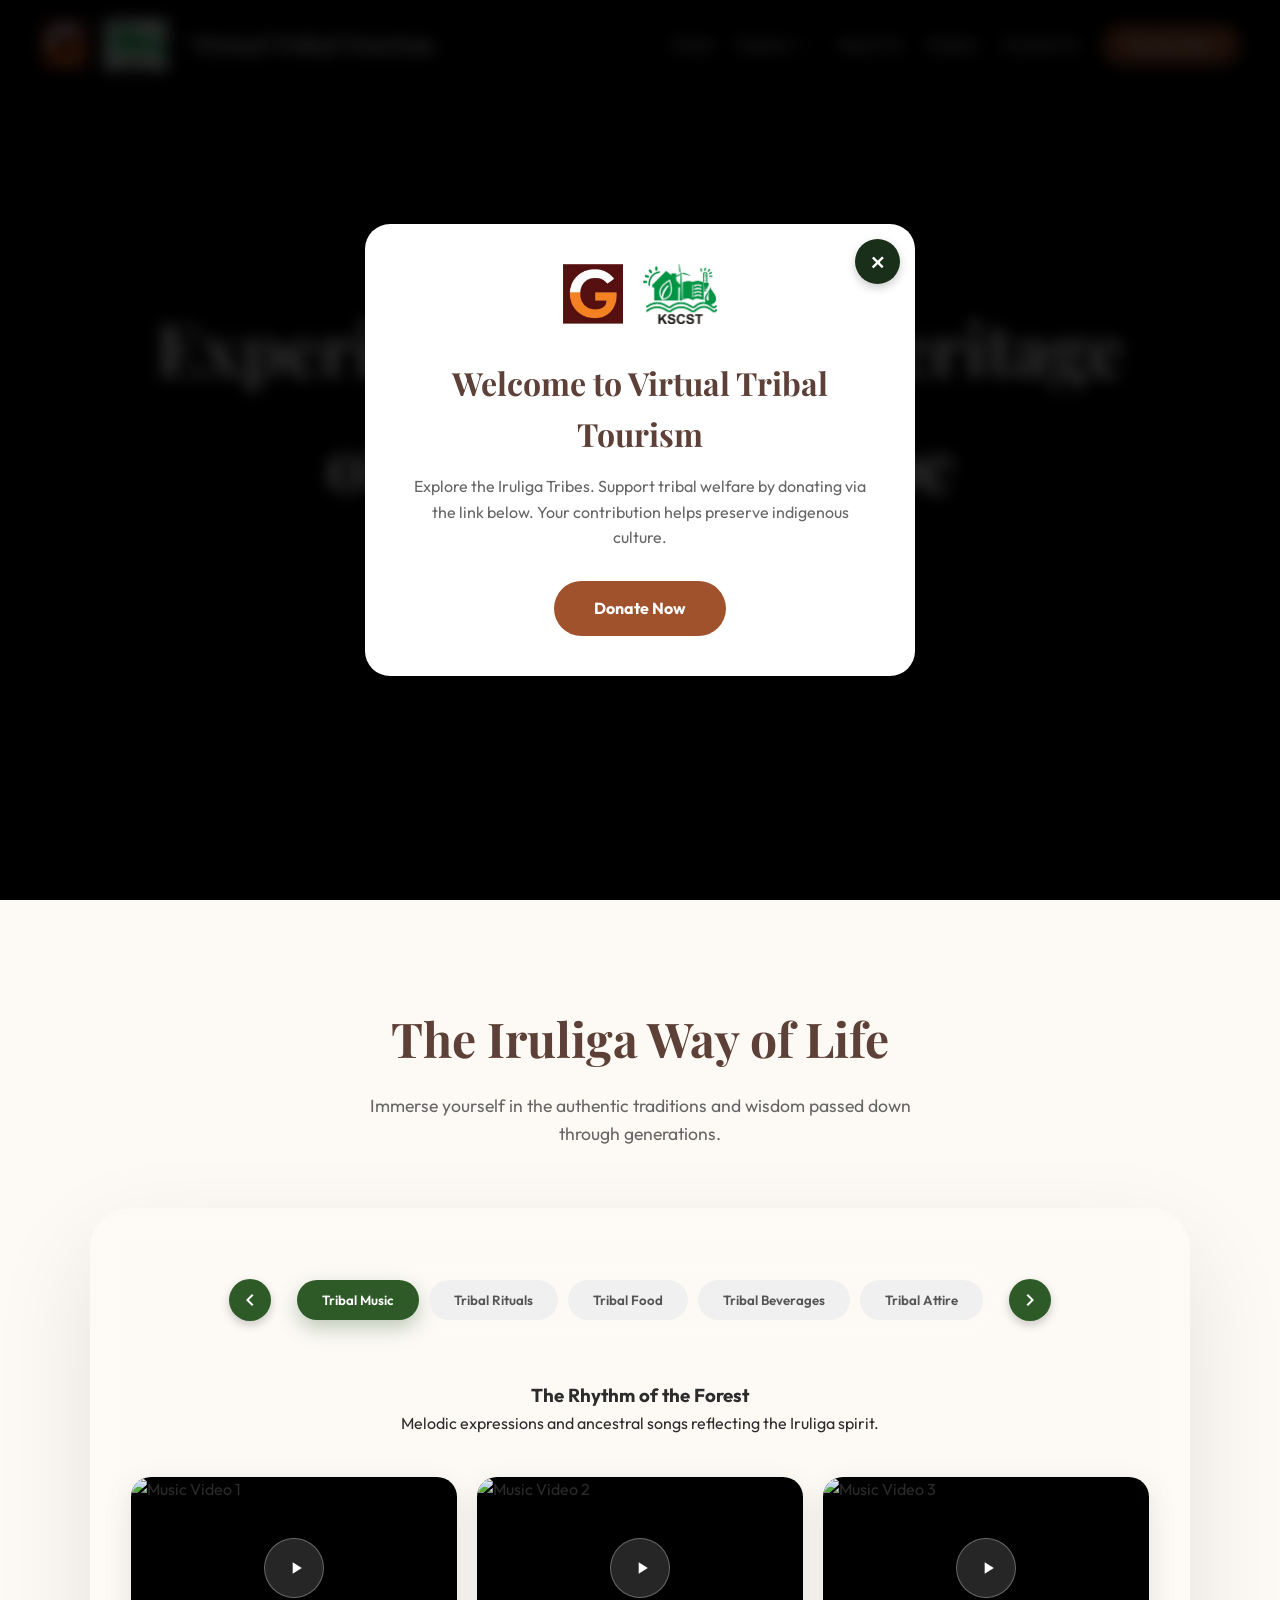
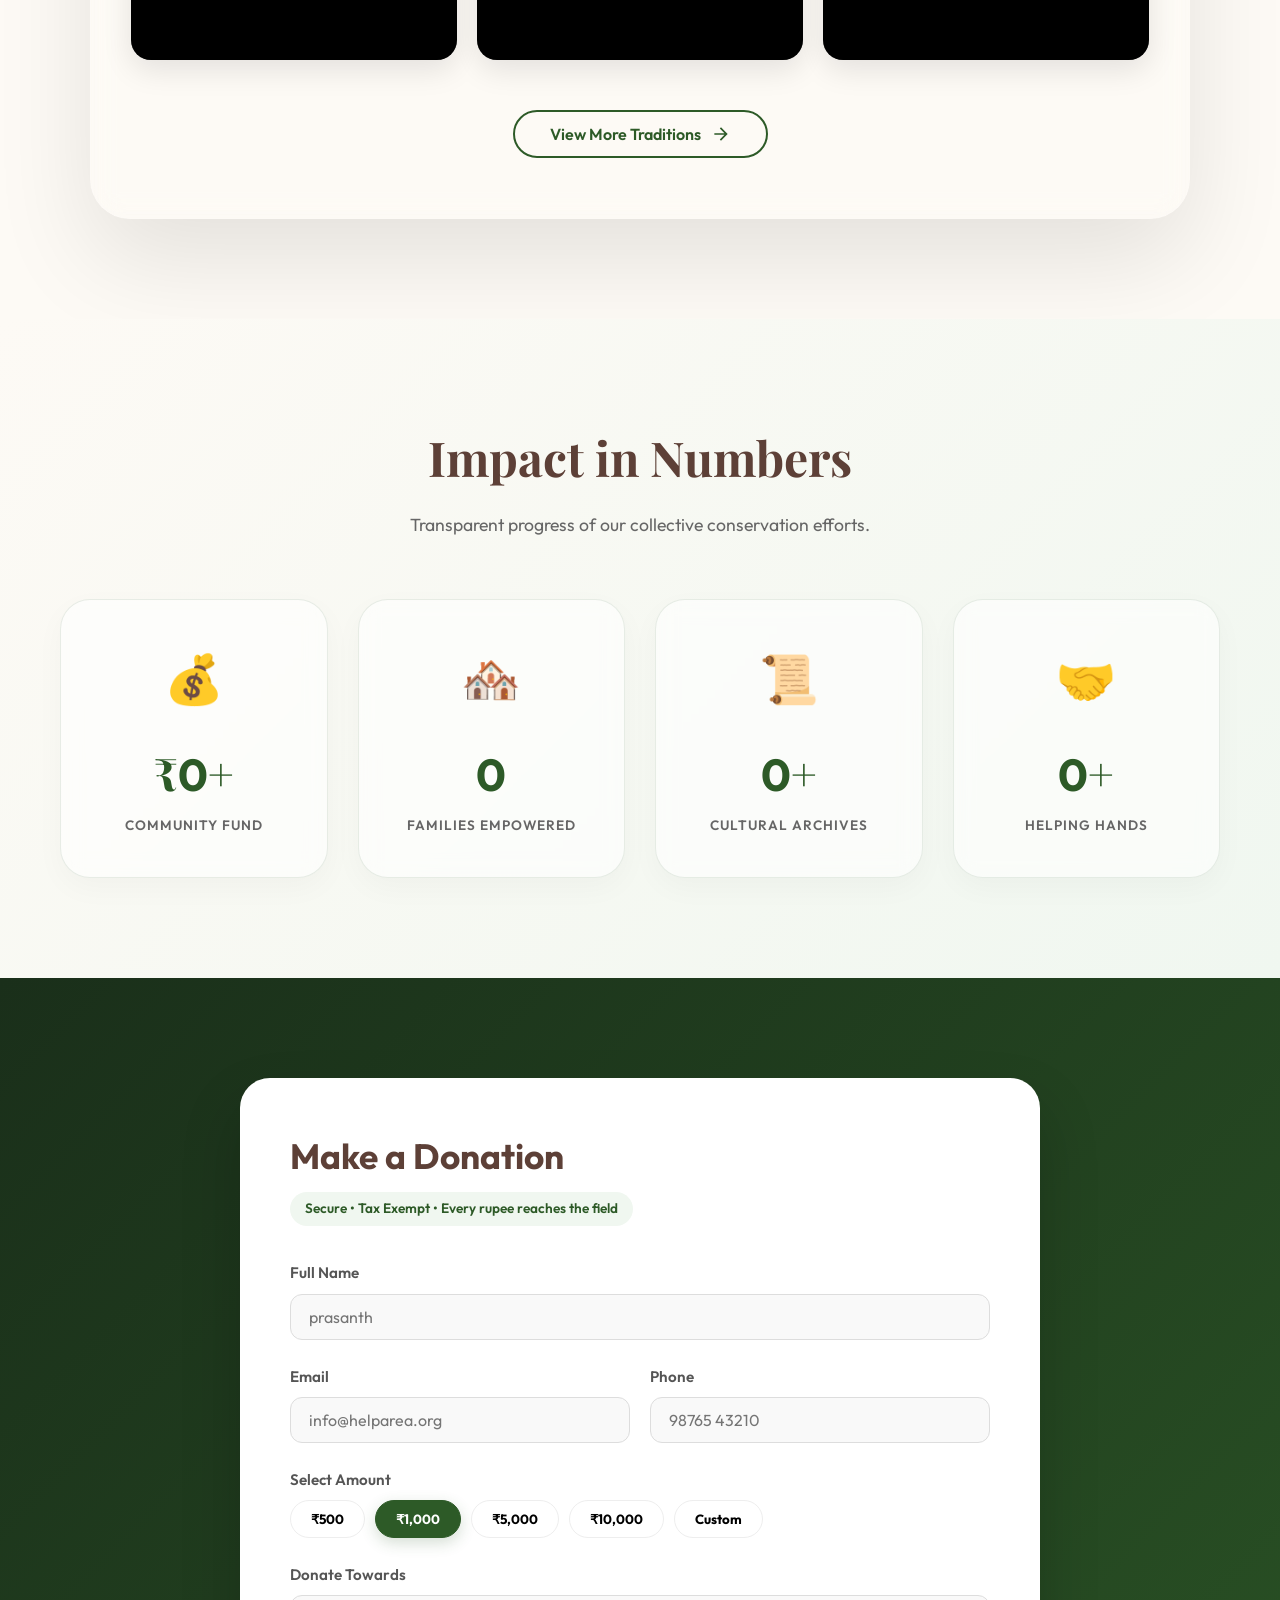
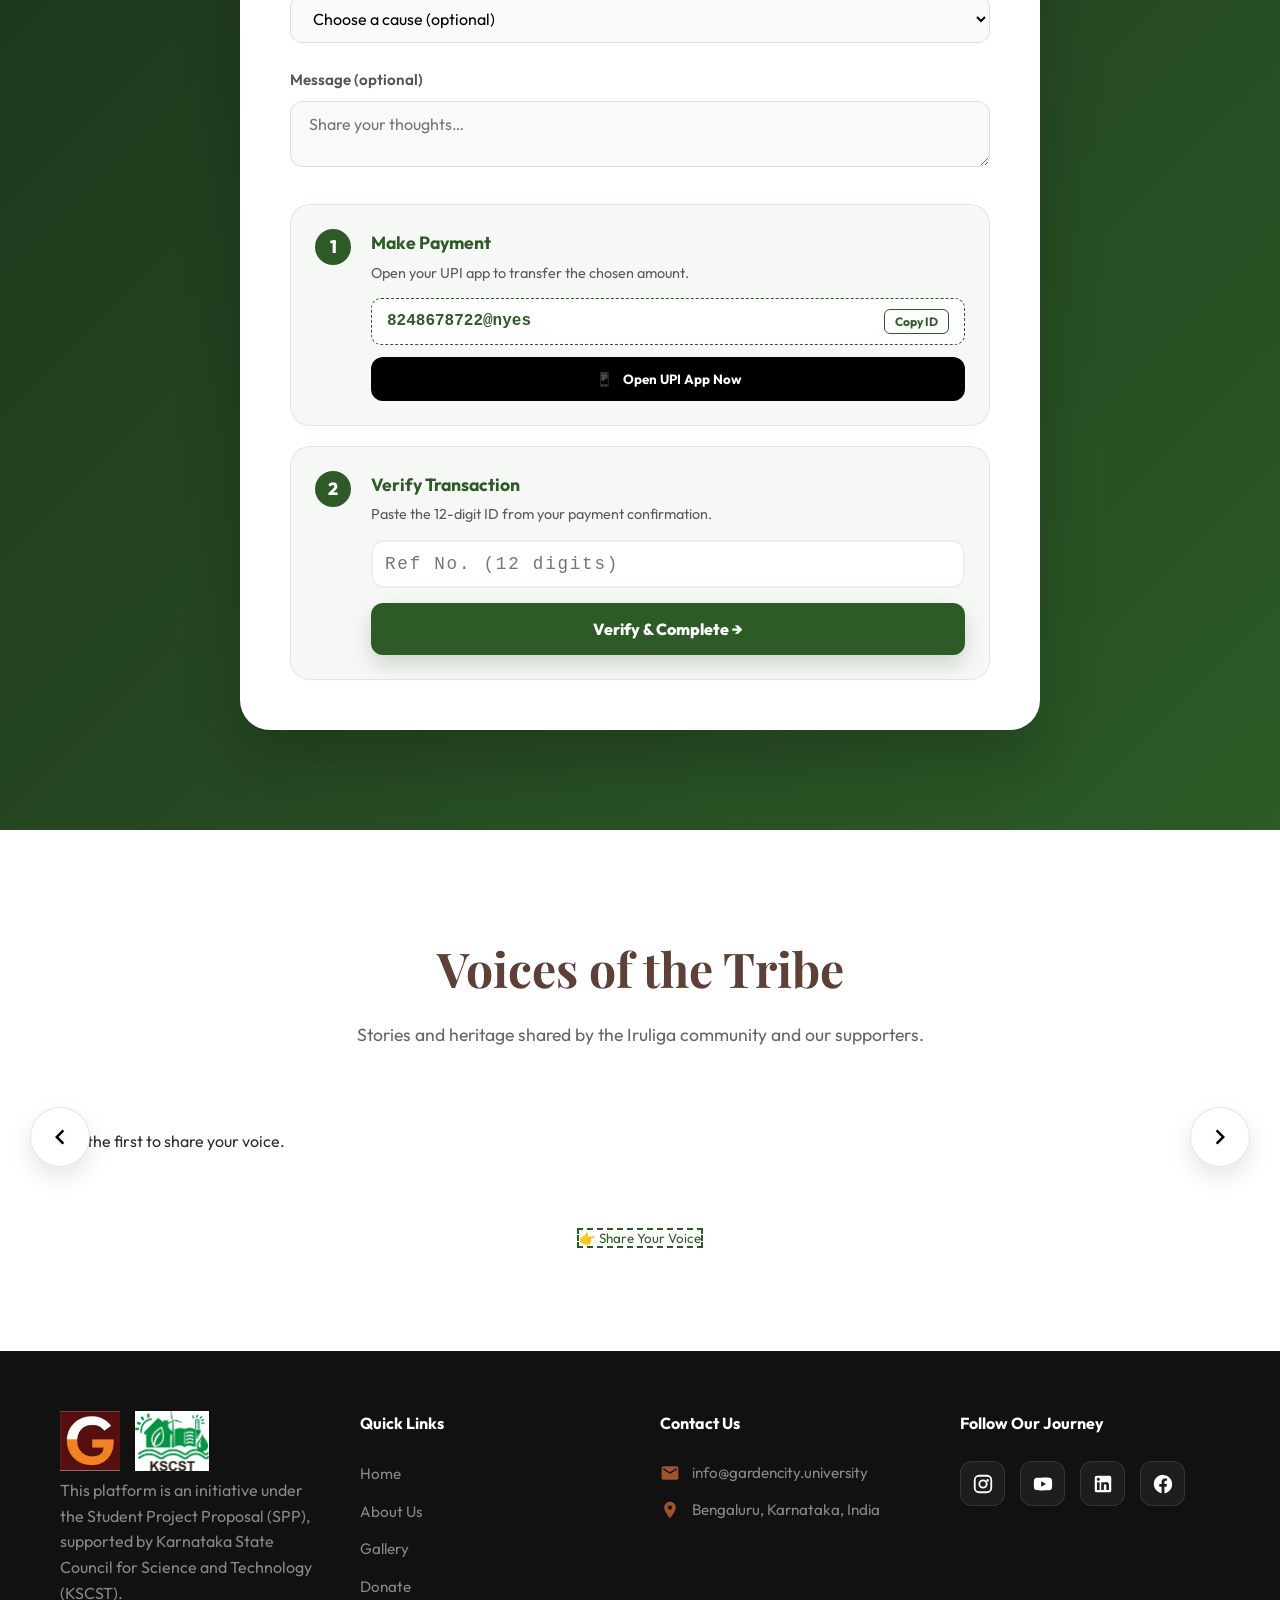
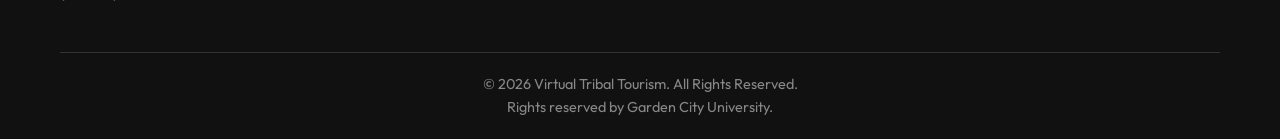
==== commit a2f5fb1b: "Update index.html" ====
--- a/index.html
+++ b/index.html
@@ -375,7 +375,101 @@
             </div>
         </div>
     </section>
-
+<!-- Donation Section -->
+    <section id="donate" class="donation">
+        <div class="container">
+            <div class="donation-wrapper">
+                <!-- Form Side -->
+                <div class="donation-form-card">
+                    <div class="form-header">
+                        <h2>Make a Donation</h2>
+                        <div class="form-badge">Secure • Tax Exempt • Every rupee reaches the field</div>
+                    </div>
+
+                    <form id="donationForm">
+                        <div class="form-group">
+                            <label>Full Name</label>
+                            <input type="text" placeholder="prasanth" required>
+                        </div>
+
+                        <div class="form-row">
+                            <div class="form-group">
+                                <label>Email</label>
+                                <input type="email" placeholder="info@helparea.org" required>
+                            </div>
+                            <div class="form-group">
+                                <label>Phone</label>
+                                <input type="tel" placeholder="98765 43210" required>
+                            </div>
+                        </div>
+
+                        <div class="form-group">
+                            <label>Select Amount</label>
+                            <div class="amount-presets">
+                                <button type="button" class="amount-btn" onclick="setAmount(500)">₹500</button>
+                                <button type="button" class="amount-btn active"
+                                    onclick="setAmount(1000)">₹1,000</button>
+                                <button type="button" class="amount-btn" onclick="setAmount(5000)">₹5,000</button>
+                                <button type="button" class="amount-btn" onclick="setAmount(10000)">₹10,000</button>
+                                <button type="button" class="amount-btn" onclick="toggleCustomAmount()">Custom</button>
+                            </div>
+                            <input type="number" id="customAmountInput" placeholder="Or enter amount (₹)"
+                                class="custom-amount-field">
+                        </div>
+
+                        <div class="form-group">
+                            <label>Donate Towards</label>
+                            <select title="Choose a donation cause">
+                                <option value="">Choose a cause (optional)</option>
+                                <option value="education">Tribal Education</option>
+                                <option value="culture">Cultural Preservation</option>
+                                <option value="livelihood">Community Livelihood</option>
+                            </select>
+                        </div>
+
+                        <div class="form-group">
+                            <label>Message (optional)</label>
+                            <textarea placeholder="Share your thoughts…"></textarea>
+                        </div>
+
+                        <div class="payment-flow-container">
+                            <!-- Step A: Immediate Payment -->
+                            <div class="step-card">
+                                <div class="step-icon">1</div>
+                                <div class="step-body">
+                                    <h4>Make Payment</h4>
+                                    <p>Open your UPI app to transfer the chosen amount.</p>
+                                    <div class="upi-display-box">
+                                        <span id="upiIdText">8248678722@nyes</span>
+                                        <button type="button" class="copy-btn" onclick="copyUPI()">Copy ID</button>
+                                    </div>
+                                    <button type="button" class="pay-app-btn" onclick="openPaymentApp()">
+                                        <span>📱</span> Open UPI App Now
+                                    </button>
+                                </div>
+                            </div>
+
+                            <!-- Step B: Verification -->
+                            <div class="step-card">
+                                <div class="step-icon">2</div>
+                                <div class="step-body">
+                                    <h4>Verify Transaction</h4>
+                                    <p>Paste the 12-digit ID from your payment confirmation.</p>
+                                    <div class="form-group mini">
+                                        <input type="text" id="txnId" placeholder="Ref No. (12 digits)" maxlength="12"
+                                            required title="Transaction ID">
+                                    </div>
+                                    <button type="submit" class="submit-proof-btn">Verify & Complete →</button>
+                                </div>
+                            </div>
+                        </div>
+                    </form>
+                </div>
+
+            </div>
+        </div>
+        </div>
+    </section>
     <!-- Voices of the Tribe Section -->
     <section class="testimonials-section" id="testimonials">
         <div class="container">
@@ -554,4 +648,4 @@
     <script src="script.js"></script>
 </body>
 
-</html>+</html>
